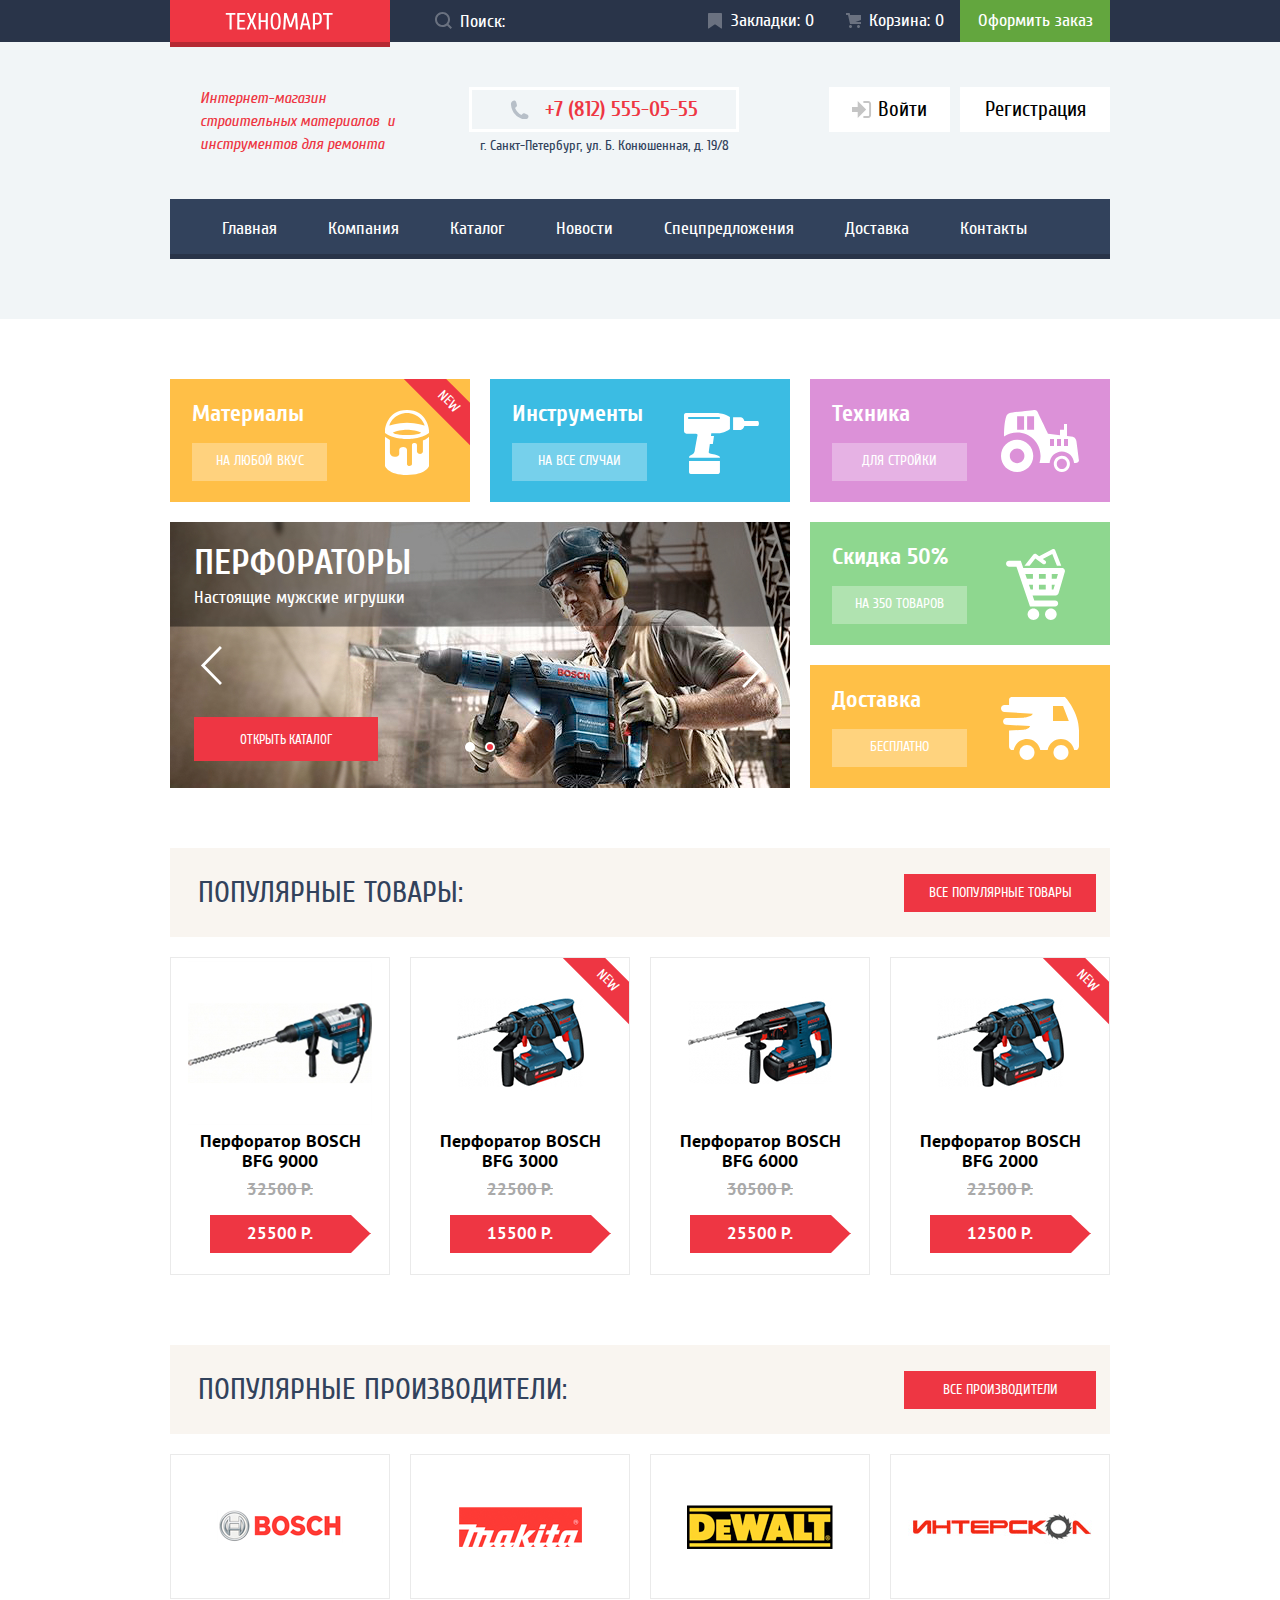
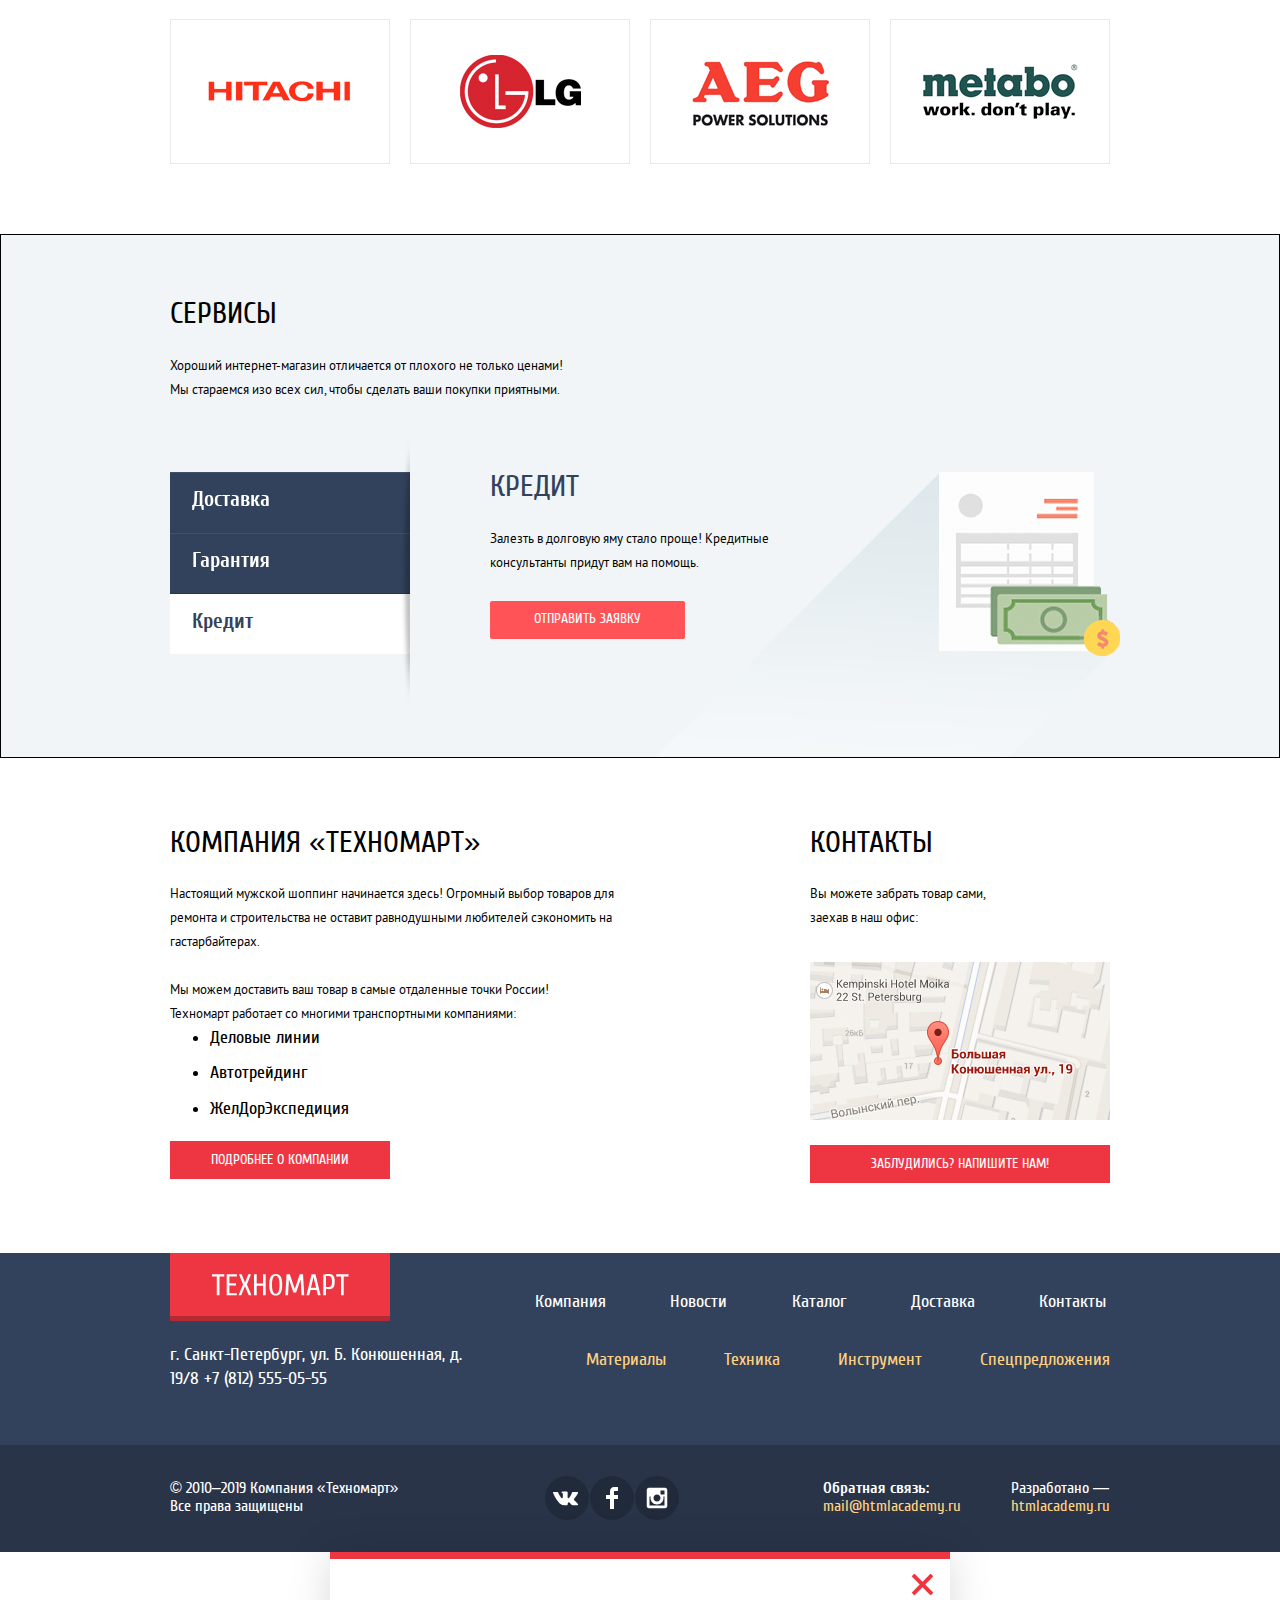
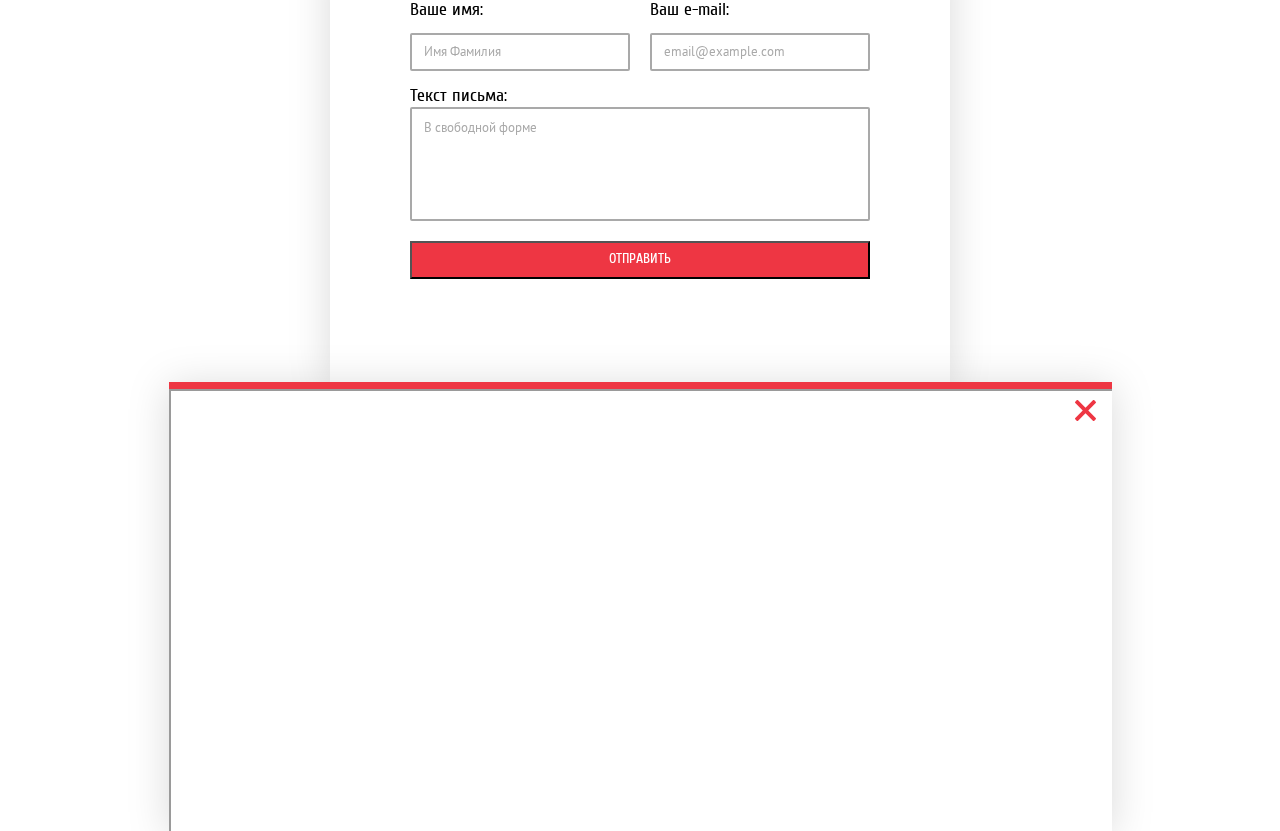
==== index.html @ d4306df8 "Доработка карточки товара" ====
<!DOCTYPE html>
<html class="page" lang="ru">
<head>
  <meta charset="utf-8">
  <title>Техномарт</title>
  <link rel="stylesheet" href="css/normalize.css">
  <link rel="stylesheet" href="css/style.css">
</head>
<body class="page-body">
<header class="header">
  <div class="header__toolbar container">
      <a class="header__logo logo">
        <img src="img/index-logo.svg" width="108" height="18" alt="Логотип интернет-магазина «Техномарт»">
      </a>

      <form class="header__toolbar-form search" action="https://echo.htmlacademy.ru" method="POST">
        <label class="visually-hidden" for="search__input">Строка поиска</label>
        <input class="search__input" type="search" name="search" id="search__input" placeholder="Поиск:">
        <svg class="header__toolbar-icon-search" width="17" height="17" viewBox="0 0 17 17" fill="none" xmlns="http://www.w3.org/2000/svg">
          <g opacity="1">
            <path fill-rule="evenodd" clip-rule="evenodd" d="M13.458 12.044L17 15.586L15.586 17L12.044 13.458C10.782 14.421 9.21 15 7.5 15C3.35786 15 0 11.6421 0 7.5C0 3.35786 3.35786 0 7.5 0C11.6421 0 15 3.35786 15 7.5C15.0001 9.14309 14.4581 10.7403 13.458 12.044ZM7.5 2C4.467 2 2 4.467 2 7.5C2.00331 10.5362 4.4638 12.9967 7.5 13C10.532 13 13 10.532 13 7.5C13 4.467 10.532 2 7.5 2Z" fill="white"/>
          </g>
        </svg>
      </form>

      <ul class="header__toolbar-list">
        <li class="header__toolbar-item">
          <a class="header__toolbar-link header__toolbar-link--bookmarks" href="#!">
            <svg width="14" height="16" class="header__toolbar-icon header__toolbar-icon--bookmarks"><use xlink:href="#icon-bookmark"></use></svg>
            Закладки: 0
          </a>
        </li>
        <li class="header__toolbar-item">
          <a class="header__toolbar-link header__toolbar-link--basket" href="#!">
            <svg width="15" height="15" class="header__toolbar-icon header__toolbar-icon--basket"><use xlink:href="#icon-cart"></use></svg>
            Корзина: 0
          </a>
        </li>
        <li class="header__toolbar-item">
          <a class="header__toolbar-link" href="#!">Оформить заказ</a>
        </li>
      </ul>
  </div>

  <div class="header__info container">
    <p class="header__info-caption">Интернет-магазин  строительных материалов  и инструментов для ремонта</p>

    <address class="header__contacts header-contacts">
      <a class="header__phone" href="tel:+78125550555">
        <svg width="19" height="19" class="header__phone-icon"><use xlink:href="#icon-phone"></use></svg>
        +7 (812) 555-05-55
      </a>
      <p class="header__adress">г. Санкт-Петербург, ул. Б. Конюшенная, д. 19/8</p>
    </address>

    <ul class="header__signin-btns">
      <li class="header__signin-item">
        <a class="header__signin-link" href="#!">
          <svg width="20" height="17" viewBox="0 0 20 17" fill="none" xmlns="http://www.w3.org/2000/svg" class="header__signin-icon header__signin-icon--login">
            <path d="M14.1667 8.5L5.71429 0V6H0V11H5.71429V17L14.1667 8.5Z" fill="#C5C5C5"/>
            <path d="M16.1771 15.01H11.3895V17H16.1771C18.2514 17 19.0381 15.19 19.0619 13.974V3.028C19.0381 1.811 18.2514 0 16.1771 0H11.3895V1.99H16.1771C16.9762 1.99 17.1219 2.671 17.1391 3.047V13.951C17.1229 14.327 16.9762 15.01 16.1771 15.01Z" fill="#C5C5C5"/>
          </svg>

          Войти
        </a>
      </li>
      <li class="header__signin-item">
        <a class="header__signin-link header__signin-link--register" href="#!">Регистрация</a>
      </li>
    </ul>
  </div>

  <nav class="header__nav container">
    <ul class="header__nav-list">
      <li class="header__nav-item">
        <a class="header__nav-link">Главная</a>
      </li>
      <li class="header__nav-item">
        <a class="header__nav-link" href="#!">Компания</a>
      </li>
      <li class="header__nav-item">
        <a class="header__nav-link" href="catalog.html">Каталог</a>
      </li>
      <li class="header__nav-item">
        <a class="header__nav-link" href="#!">Новости</a>
      </li>
      <li class="header__nav-item">
        <a class="header__nav-link" href="#!">Спецпредложения</a>
      </li>
      <li class="header__nav-item">
        <a class="header__nav-link" href="#!">Доставка</a>
      </li>
      <li class="header__nav-item">
        <a class="header__nav-link" href="#!">Контакты</a>
      </li>
    </ul>
  </nav>
</header>

<main>
  <h1 class="visually-hidden">«Техномарт» - строительный интернет-магазин </h1>

  <section class="promo container">
    <h2 class="visually-hidden">Промо-блок магазина</h2>

    <article class="promo__block promo__block--materials">
      <span class="status-new">New</span>
      <h3 class="promo__block-title">Материалы</h3>
      <a class="promo__block-link" href="#!">На любой вкус</a>
      <svg width="44" height="65" class="promo__block-icon"><use xlink:href="#icon-materials"></use></svg>
    </article>
    <article class="promo__block promo__block--tool">
      <h3 class="promo__block-title">Инструменты</h3>
      <a class="promo__block-link" href="#!">На все случаи</a>
      <svg width="75" height="61" class="promo__block-icon"><use xlink:href="#icon-tool"></use></svg>
    </article>
    <article class="promo__block promo__block--technics">
      <h3 class="promo__block-title">Техника</h3>
      <a class="promo__block-link" href="#!">Для стройки</a>
      <svg width="78" height="62" class="promo__block-icon"><use xlink:href="#icon-technics"></use></svg>
    </article>
    <article class="promo__block promo__block--discounts">
      <h3 class="promo__block-title">Скидка 50%</h3>
      <a class="promo__block-link" href="#!">На 350 товаров</a>
      <svg width="59" height="72" class="promo__block-icon"><use xlink:href="#icon-discounts"></use></svg>
    </article>
    <article class="promo__block promo__block--delivery">
      <h3 class="promo__block-title">Доставка</h3>
      <a class="promo__block-link" href="#!">Бесплатно</a>
      <svg width="78" height="63" class="promo__block-icon"><use xlink:href="#icon-delivery"></use></svg>
    </article>

    <section class="promo__slider slider">

      <ul class="slider__list">
        <li class="slider__item">

          <div class="slider__item-wrapper">
            <h2 class="slider__title">Перфораторы</h2>
            <p class="slider__desc">Настоящие мужские игрушки</p>
          </div>

          <img src="img/perforators.jpg" width="620" height="266" alt="Строитель работает перфоратором BOSCH ">

          <a class="slider__btn btn" href="catalog.html">Открыть каталог</a>
        </li>
        <li class="slider__item visually-hidden">

          <div class="slider__item-wrapper">
            <h2 class="slider__title">Дрели</h2>
            <p class="slider__desc">Соседям на радость!</p>
          </div>

          <img src="img/drills.jpg" width="620" height="266" alt="Строитель сверлит дрелью BOSCH">
          <a class="slider__btn btn" href="catalog.html">Открыть каталог</a>
        </li>
      </ul>

      <button class="slider__back" type="button" disabled aria-label="Перейти к предыдущему слайду">
        <svg width="22" height="40" class="slider__back-icon" aria-hidden="true"><use xlink:href="#icon-left"></use></svg>
      </button>
      <button class="slider__next" type="button" aria-label="Перейти к следующему слайду">
        <svg width="22" height="40" class="slider__next-icon" aria-hidden="true"><use xlink:href="#icon-left"></use></svg>
      </button>

      <div class="slider__toggles">
        <button class="slider__toggle" type="button" aria-label="Кнопка перехода на первый-слайд из двух"></button>
        <button class="slider__toggle slider__toggle--active" type="button" aria-label="Кнопка перехода на второй-слайд из двух"></button>
      </div>

    </section>

  </section>

  <section class="board catalog container">
    <header class="board__header">
      <h2 class="board__title">Популярные товары:</h2>
      <a class="board__btn btn" href="#!">Все популярные товары</a>
    </header>

    <ul class="board__list catalog__list-board">
      <li class="catalog__item">
        <article class="card" tabindex="0">
          <ul class="card__list">
            <li class="card__item">
              <button class="card__btn card__btn--buy" type="button">
                <svg width="15" height="15" class="card__btn-cart"><use xlink:href="#icon-cart"></use></svg>
                Купить
              </button>
            </li>
            <li class="card__item">
              <button class="card__btn card__btn--bookmark" type="button">В закладки</button>
            </li>
          </ul>
          <div class="card__img-wrapper">
            <img class="card__img" src="img/product-bosch-bfg-9000.jpg" width="184" height="164" alt="Синий перфоратор BOSCHBFG 9000 с длинным сверлом">
          </div>
          <a class="card__link" href="#!">
            <h3 class="card__title">Перфоратор BOSCH BFG 9000</h3>
          </a>
          <s class="card__discount">32500 р.</s>
          <p class="card__price-btn btn">25500 р.</p>
        </article>
      </li>
      <li class="catalog__item">
        <article class="card" tabindex="0">
          <span class="status-new">New</span>
          <ul class="card__list">
            <li class="card__item">
              <button class="card__btn card__btn--buy" type="button">
                <svg width="15" height="15" class="card__btn-cart"><use xlink:href="#icon-cart"></use></svg>
                Купить
              </button>
            </li>
            <li class="card__item">
              <button class="card__btn card__btn--bookmark" type="button">В закладки</button>
            </li>
          </ul>
          <div class="card__img-wrapper">
            <img class="card__img" src="img/product-bosch-bfg-3000.jpg" width="127" height="112" alt="Синий аккамуляторный перфоратор BOSCHBFG 3000">
          </div>
          <a class="card__link" href="#!">
            <h3 class="card__title">Перфоратор BOSCH BFG 3000</h3>
          </a>
          <s class="card__discount">22500 р.</s>
          <p class="card__price-btn btn">15500 р.</p>
        </article>
      </li>
      <li class="catalog__item">
        <article class="card" tabindex="0">
          <ul class="card__list">
            <li class="card__item">
              <button class="card__btn card__btn--buy" type="button">
                <svg width="15" height="15" class="card__btn-cart"><use xlink:href="#icon-cart"></use></svg>
                Купить
              </button>
            </li>
            <li class="card__item">
              <button class="card__btn card__btn--bookmark" type="button">В закладки</button>
            </li>
          </ul>
          <div class="card__img-wrapper">
            <img class="card__img" src="img/product-bosch-bfg-6000.jpg" width="144" height="128" alt="Синий аккамуляторный перфоратор BOSCHBFG 6000">
          </div>
          <a class="card__link" href="#!">
            <h3 class="card__title">Перфоратор BOSCH BFG 6000</h3>
          </a>
          <s class="card__discount">30500 р.</s>
          <p class="card__price-btn btn">25500 р.</p>
        </article>
      </li>
      <li class="catalog__item">
        <article class="card" tabindex="0">
          <span class="status-new">New</span>
          <ul class="card__list">
            <li class="card__item">
              <button class="card__btn card__btn--buy" type="button">
                <svg width="15" height="15" class="card__btn-cart"><use xlink:href="#icon-cart"></use></svg>
                Купить
              </button>
            </li>
            <li class="card__item">
              <button class="card__btn card__btn--bookmark" type="button">В закладки</button>
            </li>
          </ul>
          <div class="card__img-wrapper">
            <img class="card__img" src="img/product-bosch-bfg-2000.jpg" width="127" height="112" alt="Синий аккамуляторный перфоратор BOSCHBFG 2000">
          </div>
          <a class="card__link" href="#!">
            <h3 class="card__title">Перфоратор BOSCH BFG 2000</h3>
          </a>
          <s class="card__discount">22500 р.</s>
          <p class="card__price-btn btn">12500 р.</p>
        </article>
      </li>
    </ul>
  </section>

  <section class="board container">
    <header class="board__header">
      <h2 class="board__title">Популярные производители:</h2>
      <a class="board__btn btn" href="#!">Все производители</a>
    </header>

    <ul class="board__producer producer">
      <li class="producer__item">
        <a class="producer__link" href="#!" aria-label="Каталог:товары бренда BOSCH">
          <img src="img/bosch.png" width="220" height="145" alt="Логотип BOSCH">
        </a>
      </li>
      <li class="producer__item">
        <a class="producer__link" href="#!" aria-label="Каталог:товары бренда Makita">
          <img src="img/makita.png" width="220" height="145" alt="Логотип Makita">
        </a>
      </li>
      <li class="producer__item">
        <a class="producer__link"href="#!" aria-label="Каталог:товары бренда DeWalt">
          <img src="img/dewalt.png" width="220" height="145" alt="Логотип DeWalt">
        </a>
      </li>
      <li class="producer__item">
        <a class="producer__link"href="#!" aria-label="Каталог:товары бренда Интерскол">
          <img src="img/interskol.png" width="220" height="145" alt="Логотип Интерскол">
        </a>
      </li>
      <li class="producer__item">
        <a class="producer__link" href="#!" aria-label="Каталог:товары бренда HITACHI">
          <img src="img/hitachi.png" width="220" height="145" alt="Логотип HITACHI">
        </a>
      </li>
      <li class="producer__item">
        <a class="producer__link" href="#!" aria-label="Каталог:товары бренда LG">
          <img src="img/lg.png" width="220" height="145" alt="Логотип LG">
        </a>
      </li>
      <li class="producer__item">
        <a class="producer__link"href="#!" aria-label="Каталог:товары бренда AEG Power Solutions">
          <img src="img/aeg.png" width="220" height="145" alt="Логотип AEG Power Solutions">
        </a>
      </li>
      <li class="producer__item">
        <a class="producer__link" href="#!" aria-label="Каталог:товары бренда Metabo">
          <img src="img/metabo.png" width="220" height="145" alt="Логотип Metabo">
        </a>
      </li>
    </ul>
  </section>

  <section class="service">
    <div class="service__container container">
      <h2 class="service__title">Сервисы</h2>

      <p class="service__text">
        Хороший интернет-магазин отличается от плохого не только ценами! Мы стараемся изо всех сил, чтобы сделать ваши покупки приятными.
      </p>

      <div class="service__content">
        <ul class="service__list">
          <li class="service__item">
            <button class="service__btn" type="button">Доставка</button>
          </li>
          <li class="service__item">
            <button class="service__btn" type="button">Гарантия</button>
          </li>
          <li class="service__item">
            <button class="service__btn service__btn--active" type="button">Кредит</button>
          </li>
        </ul>

        <div class="service__slider service__slider--delivery">
          <h3 class="service__title service__slider-title">Доставка</h3>

          <p class="service__text">
            Мы с удовольствием доставим ваш товар прямо
            к вашему подъезду совершенно бесплатно!
            Ведь мы неплохо заработаем,<br>
            поднимая его на ваш этаж!
          </p>
        </div>

        <div class="service__slider service__slider--warranty">
          <h3 class="service__title service__slider-title">Гарантия</h3>

          <p class="service__text">
            Если купленный у нас товар поломается или заискрит,  а также в случае пожара, спровоцированного его возгоранием, вы всегда можете быть уверены в нашей гарантии. Мы обменяем сгоревший товар на новый.  Дом уж восстановите как-нибудь сами.
          </p>
        </div>

        <div class="service__slider service__slider--credit service__slider--active">
          <h3 class="service__title service__slider-title">Кредит</h3>

          <p class="service__text">
            Залезть в долговую яму стало проще!
            Кредитные консультанты придут вам на помощь.
          </p>
          <button class="service__slider-btn" type="button">Отправить заявку</button>
        </div>
      </div>
    </div>
  </section>

  <section class="about">
    <div class="about__container container">
      <div class="about__wrapper">
        <h2 class="about__title">Компания «Тexномарт» <span class="visually-hidden">о нас</span></h2>

        <p class="about__text">
          Настоящий мужской шоппинг начинается здесь! Огромный выбор товаров для ремонта и строительства не оставит равнодушными любителей сэкономить на гастарбайтерах.
        </p>

        <p class="about__text">
          Мы можем доставить ваш товар в самые отдаленные точки России! Техномарт работает со многими транспортными компаниями:
        </p>

        <ul class="about__list">
          <li class="about__item">Деловые линии</li>
          <li class="about__item">Автотрейдинг</li>
          <li class="about__item">ЖелДорЭкспедиция</li>
        </ul>

        <a class="about__btn btn" href="#!">Подробнее о компании</a>
      </div>

      <section class="about__contacts contacts">
        <h3 class="contacts__title">Контакты</h3>

        <p class="contacts__text">
          Вы можете забрать товар сами, заехав в наш офис:
        </p>

        <a class="contacts__link" href="#!">
          <img src="img/contacts.jpg" width="300" height="158" alt="Карта офиса компании - Большая Конюшенная д.19/8">
        </a>

        <a class="contacts__btn btn" href="#!">Заблудились? Напишите нам!</a>
      </section>
    </div>
  </section>
</main>

<footer class="footer">
  <div class="footer__container container">
    <a class="footer__logo logo">
      <img src="img/index-logo.svg" width="138" height="23" alt="Логотип интернет-магазина «Техномарт»">
    </a>

    <address class="footer__contacts">г. Санкт-Петербург, ул. Б. Конюшенная, д. 19/8
      <a class="footer__contacts-phone" href="tel:+78125550555">+7 (812) 555-05-55</a>
    </address>

    <nav class="footer__nav">
      <ul class="footer__nav-list">
        <li class="footer__nav-item">
          <a class="footer__nav-link" href="#!">Компания</a>
        </li>
        <li class="footer__nav-item">
          <a class="footer__nav-link" href="#!">Новости</a>
        </li>
        <li class="footer__nav-item">
          <a class="footer__nav-link" href="catalog.html">Каталог</a>
        </li>
        <li class="footer__nav-item">
          <a class="footer__nav-link" href="#!">Доставка</a>
        </li>
        <li class="footer__nav-item">
          <a class="footer__nav-link" href="#!">Контакты</a>
        </li>
      </ul>

      <ul class="footer__nav-list footer__nav-list--yellow">
        <li class="footer__nav-item">
          <a class="footer__nav-link" href="#!">Материалы</a>
        </li>
        <li class="footer__nav-item">
          <a class="footer__nav-link" href="#!">Техника</a>
        </li>
        <li class="footer__nav-item">
          <a class="footer__nav-link" href="#!">Инструмент</a>
        </li>
        <li class="footer__nav-item">
          <a class="footer__nav-link"href="#!">Спецпредложения</a>
        </li>
      </ul>
    </nav>
  </div>

  <div class="footer__meta">
    <div class="footer__meta-container container">
      <section class="footer__meta-copyright copyright">
        <h2 class="visually-hidden">Авторское право</h2>

        <p class="copyright__text">
          © 2010–2019 Компания «Техномарт»
          Все права защищены
        </p>
      </section>

      <section class="footer__meta-social social">
        <h2 class="visually-hidden">Социальные сети</h2>

        <ul class="social__list">
          <li class="social__item">
            <a class="social__btn" href="#!" aria-label="Вконтакте">
              <svg width="28" height="15" class="social__icon"><use xlink:href="#icon-vk"></use></svg>
            </a>
          </li>
          <li class="social__item">
            <a class="social__btn" href="#!" aria-label="Facebook">
              <svg width="12" height="22" class="social__icon"><use xlink:href="#icon-fb"></use></svg>
            </a>
          </li>
          <li class="social__item">
            <a class="social__btn" href="#!" aria-label="Instagram">
              <svg width="21" height="21" class="social__icon"><use xlink:href="#icon-insta"></use></svg>
            </a>
          </li>
        </ul>
      </section>

      <section class="footer__meta-feedback">
        <h2 class="footer__meta-title">Обратная связь:</h2>

        <a class="footer__meta-link" href="mailto:mail@htmlacademy.ru">mail@htmlacademy.ru</a>
      </section>

      <div class="footer__meta-development">
        <p class="footer__meta-title">Разработано —</p>
        <a class="footer__meta-link" href="https://htmlacademy.ru/intensive/htmlcss" target="_blank">htmlacademy.ru</a>
      </div>
    </div>
  </div>

</footer>

<section class="modal modal-feedback">
  <h2 class="visually-hidden">Напишите нам</h2>

  <form class="modal-feedback__form" action="https://echo.htmlacademy.ru" method="post">
    <label class="modal-feedback__label">
      Ваше имя:
      <input class="modal-feedback__input modal-feedback__input--name" type="text" name="name" placeholder="Имя Фамилия">
    </label>
    <label class="modal-feedback__label">
      Ваш e-mail:
      <input class="modal-feedback__input modal-feedback__input--email" type="email" name="email" placeholder="email@example.com">
    </label>
    <label class="modal-feedback__label">
      Текст письма:
      <textarea class="modal-feedback__textarea" placeholder="В свободной форме" name="textarea"></textarea>
    </label>
    <div class="modal-feedback__wrapper">
      <button class="modal-feedback__btn btn" type="submit">отправить</button>
    </div>
  </form>

  <button class="modal-feedback__btn-exit btn-exit" type="button" aria-label="Закрыть форму">
    <svg width="21" height="21"><use xlink:href="#icon-close"></use></svg>
  </button>
</section>

<section class="modal modal-map">
  <h2 class="visually-hidden">Как до нас добраться</h2>
  <iframe src="https://www.google.com/maps/embed?pb=!1m18!1m12!1m3!1d1998.6037872533216!2d30.32085871600612!3d59.93871648187625!2m3!1f0!2f0!3f0!3m2!1i1024!2i768!4f13.1!3m3!1m2!1s0x4696310fca145cc1%3A0x42b32648d8238007!2z0JHQvtC70YzRiNCw0Y8g0JrQvtC90Y7RiNC10L3QvdCw0Y8g0YPQuy4sIDE5LzgsINCh0LDQvdC60YIt0J_QtdGC0LXRgNCx0YPRgNCzLCDQoNC-0YHRgdC40Y8sIDE5MTE4Ng!5e0!3m2!1sru!2sby!4v1604409407441!5m2!1sru!2sby" width="943" height="449" allowfullscreen title="Офис компании по адресу ул. Большая Конюшенная 19/8, Санкт-Петербург"></iframe>
  <button class="modal-map__btn-exit btn-exit" type="button" aria-label="Закрыть форму">
    <svg width="21" height="21"><use xlink:href="#icon-close"></use></svg>
  </button>
</section>

<svg style="display: none">
<symbol id="checkbox-off" width="23" height="23" viewBox="0 0 23 23" fill="none" xmlns="http://www.w3.org/2000/svg">
<path fill-rule="evenodd" clip-rule="evenodd" d="M3 0H20C21.65 0 23 1.35 23 3V20C23 21.65 21.65 23 20 23H3C1.35 23 0 21.65 0 20V3C0 1.35 1.35 0 3 0ZM21 3C21 2.458 20.542 2 20 2H3C2.458 2 2 2.458 2 3V20C2 20.542 2.458 21 3 21H20C20.542 21 21 20.542 21 20V3Z" fill="#C5C5C5"/>
</symbol>

<symbol id="checkbox-onn" width="27" height="23" viewBox="0 0 27 23" fill="none" xmlns="http://www.w3.org/2000/svg">
<path d="M7.28505 7.48598L4.45605 10.315L12.2391 18.098L26.1711 4.16598L23.3431 1.33698L12.2391 12.439L7.28505 7.48598Z" fill="#C5C5C5"/>
<path d="M21 20C21 20.542 20.542 21 20 21H3C2.458 21 2 20.542 2 20V3C2 2.458 2.458 2 3 2H19.908L21.493 0.415C21.041 0.146542 20.5257 0.00329969 20 0H3C1.35 0 0 1.35 0 3V20C0 21.65 1.35 23 3 23H20C21.65 23 23 21.65 23 20V10.171L21 12.171V20Z" fill="#C5C5C5"/>
</symbol>

<symbol id="filter-button" width="20" height="22" viewBox="0 0 20 22" fill="none" xmlns="http://www.w3.org/2000/svg">
<path opacity="0.3" d="M10 20C4.477 20 0 15.522 0 10V12C0 17.522 4.477 22 10 22C15.522 22 20 17.522 20 12V10C20 15.522 15.522 20 10 20Z" fill="#ABABAB"/>
<path d="M10 20C15.5228 20 20 15.5228 20 10C20 4.47715 15.5228 0 10 0C4.47715 0 0 4.47715 0 10C0 15.5228 4.47715 20 10 20Z" fill="white"/>
<path d="M10 12C11.1046 12 12 11.1046 12 10C12 8.89543 11.1046 8 10 8C8.89543 8 8 8.89543 8 10C8 11.1046 8.89543 12 10 12Z" fill="#ABABAB"/>
</symbol>

<symbol id="icon-bookmark" width="14" height="16" viewBox="0 0 14 16" fill="none" xmlns="http://www.w3.org/2000/svg">
<path d="M14 15C14 15.55 13.632 15.741 13.182 15.426L7.819 11.661C7.369 11.346 6.632 11.346 6.182 11.661L0.818 15.426C0.368 15.741 0 15.55 0 15V1C0 0.45 0.45 0 1 0H13C13.55 0 14 0.45 14 1V15Z" fill="white"/>
</symbol>

<symbol id="icon-cart" width="15" height="15" viewBox="0 0 15 15" fill="none" xmlns="http://www.w3.org/2000/svg">
<path d="M4.5 15C5.32843 15 6 14.3284 6 13.5C6 12.6716 5.32843 12 4.5 12C3.67157 12 3 12.6716 3 13.5C3 14.3284 3.67157 15 4.5 15Z" fill="white"/>
<path d="M12.5 15C13.3284 15 14 14.3284 14 13.5C14 12.6716 13.3284 12 12.5 12C11.6716 12 11 12.6716 11 13.5C11 14.3284 11.6716 15 12.5 15Z" fill="white"/>
<path d="M15 2H4.07L3.648 0H0V2H2.031L4.016 11H15V9H9.441L15 6.951V2Z" fill="white"/>
</symbol>

<symbol id="icon-close" width="21" height="21" viewBox="0 0 21 21" fill="none" xmlns="http://www.w3.org/2000/svg">
<path d="M13.2729 10.5001L20.6949 3.07806C21.0839 2.68906 21.0839 2.05306 20.6949 1.66406L19.3359 0.305056C18.9469 -0.0839443 18.3109 -0.0839443 17.9219 0.305056L10.4999 7.72706L3.07793 0.305056C2.68893 -0.0839443 2.05293 -0.0839443 1.66393 0.305056L0.304934 1.66406C-0.0840664 2.05306 -0.0840664 2.68906 0.304934 3.07806L7.72693 10.5001L0.305934 17.9221C-0.0830664 18.3111 -0.0830664 18.9471 0.305934 19.3361L1.66493 20.6951C2.05393 21.0841 2.68993 21.0841 3.07893 20.6951L10.5009 13.2731L17.9229 20.6951C18.3119 21.0841 18.9479 21.0841 19.3369 20.6951L20.6959 19.3361C21.0849 18.9471 21.0849 18.3111 20.6959 17.9221L13.2729 10.5001Z" fill="#EE3643"/>
</symbol>

<symbol id="icon-delivery" width="78" height="63" viewBox="0 0 78 63" fill="none" xmlns="http://www.w3.org/2000/svg">
<path d="M25.983 63C30.1251 63 33.483 59.6421 33.483 55.5C33.483 51.3579 30.1251 48 25.983 48C21.8408 48 18.483 51.3579 18.483 55.5C18.483 59.6421 21.8408 63 25.983 63Z" fill="white"/>
<path d="M59.982 63C64.1241 63 67.482 59.6421 67.482 55.5C67.482 51.3579 64.1241 48 59.982 48C55.8399 48 52.482 51.3579 52.482 55.5C52.482 59.6421 55.8399 63 59.982 63Z" fill="white"/>
<path fill-rule="evenodd" clip-rule="evenodd" d="M11.062 0H64C64 0 78 14.812 78 33.688V48.938C78 48.938 77.812 53 74.875 53.001H73.166C71.992 46.74 66.507 42.001 59.906 42.001C53.306 42.001 47.82 46.74 46.646 53.001H39.242C38.068 46.74 32.583 42.001 25.983 42.001C19.383 42.001 13.897 46.74 12.724 53.001H10.625C10.625 53.001 8.061 52.377 8.061 49.189V33.574L22.812 32.814C22.812 32.814 28.295 32.211 29.102 29.058L5.446 27.804C3.58204 27.804 2.071 26.293 2.071 24.429C2.071 22.565 3.58204 21.054 5.446 21.054H14.502L22.812 20.626C22.812 20.626 30.989 20.018 31.75 16.821L31.554 16.778L3.469 14.938C1.55312 14.938 0 13.3849 0 11.469C0 9.55312 1.55312 8 3.469 8H8.062V3.125C8.062 3.125 7.874 0 11.062 0ZM52 8.938V23.938H67.812L62.062 8.938H52Z" fill="white"/>
</symbol>

<symbol id="icon-discounts" width="59" height="72" viewBox="0 0 59 72" fill="none" xmlns="http://www.w3.org/2000/svg">
<path fill-rule="evenodd" clip-rule="evenodd" d="M58.34 21.2499C57.7735 20.5075 56.8861 20.0709 55.944 20.0713H17.274L14.799 12.7875H3.05798C1.40113 12.7875 0.0579834 14.1122 0.0579834 15.7464C0.0579834 17.3805 1.40113 18.7053 3.05798 18.7053H10.482L23.982 58.4384H49.141C50.7978 58.4384 52.141 57.1137 52.141 55.4795C52.141 53.8454 50.7978 52.5206 49.141 52.5206H28.299L26.573 47.4422H49.693C51.031 47.4421 52.2074 46.5683 52.577 45.2999L58.827 23.8479C59.0866 22.9545 58.9063 21.9927 58.34 21.2499ZM50.559 30.7983H45.749V25.9891H51.96L50.559 30.7983ZM32.942 25.9891V30.7973H39.749V25.9891H32.942ZM39.749 36.7161V41.5244H32.942V36.7161H39.749ZM26.942 30.7973V25.9891H19.285L20.919 30.7973H26.942ZM22.929 36.7161H26.942V41.5244H24.563L22.929 36.7161ZM45.749 36.7161V41.5244H47.434L48.835 36.7161H45.749Z" fill="white"/>
<path d="M27.406 71.8768C30.5988 71.8768 33.187 69.324 33.187 66.175C33.187 63.0259 30.5988 60.4731 27.406 60.4731C24.2132 60.4731 21.625 63.0259 21.625 66.175C21.625 69.324 24.2132 71.8768 27.406 71.8768Z" fill="white"/>
<path d="M44.844 71.8768C48.0367 71.8768 50.625 69.324 50.625 66.175C50.625 63.0259 48.0367 60.4731 44.844 60.4731C41.6512 60.4731 39.063 63.0259 39.063 66.175C39.063 69.324 41.6512 71.8768 44.844 71.8768Z" fill="white"/>
<path d="M29.335 10.5525L36.882 15.9692C37.3178 16.2831 37.8644 16.4085 38.396 16.3166C38.9276 16.2247 39.3984 15.9234 39.7 15.482C40.346 14.5588 40.13 13.2806 39.22 12.6267L36.847 10.9243L46.283 5.90403L50.911 17.7535H55.258L49.214 2.2774C49.007 1.74151 48.5792 1.31742 48.037 1.11061C47.4997 0.908151 46.8995 0.947423 46.394 1.21811L33.146 8.26721L30.124 6.09833C29.2551 5.47313 28.0396 5.64365 27.382 6.48299L18.901 17.1331C18.7308 17.315 18.5937 17.5245 18.496 17.7525H23.602L29.335 10.5525Z" fill="white"/>
</symbol>

<symbol id="icon-fb" width="12" height="22" viewBox="0 0 12 22" fill="none" xmlns="http://www.w3.org/2000/svg">
<path d="M12 4V0H8C5.79086 0 4 1.79086 4 4V8H0V12H4V22H8V12H12V8H8V4H12Z" fill="white"/>
</symbol>

<symbol id="icon-home" width="14" height="12" viewBox="0 0 14 12" fill="none" xmlns="http://www.w3.org/2000/svg">
<path d="M2 7.99999V12H6V7.99999H8V12H12V7.99999L7 3.51599L2 7.99999Z" fill="#C1C6CE"/>
<path d="M13.831 6.365L12 4.751V0H9.99998V2.987L7.33198 0.635C7.31198 0.618 7.28898 0.612 7.26798 0.598C7.24294 0.579705 7.21614 0.56396 7.18798 0.551C7.15708 0.540195 7.12529 0.532163 7.09298 0.527C7.06198 0.521 7.03198 0.515 6.99998 0.515C6.96898 0.515 6.93898 0.521 6.90798 0.527C6.87551 0.531919 6.84366 0.5403 6.81298 0.552C6.78498 0.563 6.75998 0.581 6.73298 0.598C6.71198 0.612 6.68798 0.618 6.66898 0.635L0.170976 6.365C0.0162401 6.50291 -0.0375953 6.72187 0.0355474 6.9158C0.10869 7.10974 0.293707 7.23862 0.500976 7.24C0.622907 7.24035 0.740711 7.19586 0.831976 7.115L6.99998 1.677L13.169 7.115C13.3778 7.27913 13.6784 7.25178 13.8542 7.05265C14.0299 6.85352 14.0198 6.55183 13.831 6.365Z" fill="#C1C6CE"/>
</symbol>

<symbol id="icon-insta" width="21" height="21" viewBox="0 0 21 21" fill="none" xmlns="http://www.w3.org/2000/svg">
<path fill-rule="evenodd" clip-rule="evenodd" d="M3 0H18C19.65 0 21 1.35 21 3V18C21 19.65 19.65 21 18 21H3C1.35 21 0 19.65 0 18V3C0 1.35 1.35 0 3 0ZM14 10.5C14 8.57 12.43 7 10.5 7C8.57 7 7 8.57 7 10.5C7 12.43 8.57 14 10.5 14C12.43 14 14 12.43 14 10.5ZM3 18V9H4.181C4.0626 9.49127 4.00186 9.99467 4 10.5C4 14.0899 6.91015 17 10.5 17C14.0899 17 17 14.0899 17 10.5C16.9986 9.99464 16.9379 9.49118 16.819 9H18V18H3ZM14 7H18V3H14V7Z" fill="white"/>
</symbol>

<symbol id="icon-left" width="22" height="40" viewBox="0 0 22 40" fill="none" xmlns="http://www.w3.org/2000/svg">
<path d="M19.9243 0.941406L21.9225 2.98921L4.90696 20.436L21.978 37.9375L19.9789 39.9853L0.910609 20.436L19.9243 0.941406Z" fill="white"/>
</symbol>

<symbol id="icon-mark" width="66" height="66" viewBox="0 0 66 66" fill="none" xmlns="http://www.w3.org/2000/svg">
<path d="M33 66C51.2254 66 66 51.2254 66 33C66 14.7746 51.2254 0 33 0C14.7746 0 0 14.7746 0 33C0 51.2254 14.7746 66 33 66Z" fill="#63A63E"/>
<path d="M49.641 21.066C49.2498 20.6773 48.6181 20.6773 48.227 21.066L29.788 39.504C29.3968 39.8928 28.7651 39.8928 28.374 39.504L20.234 31.365C19.8428 30.9763 19.2111 30.9763 18.82 31.365L15.285 34.9C14.8962 35.2912 14.8962 35.9228 15.285 36.314L28.374 49.404C28.7651 49.7928 29.3968 49.7928 29.788 49.404L33.324 45.868L34.738 44.454L53.176 26.016C53.5647 25.6248 53.5647 24.9932 53.176 24.602L49.641 21.066Z" fill="white"/>
</symbol>

<symbol  id="icon-materials" width="44" height="65" viewBox="0 0 44 65" fill="none" xmlns="http://www.w3.org/2000/svg">
<path d="M37.91 30.438V41.307C37.91 41.307 38.015 44.042 35.085 44.042C32.016 44.042 31.96 41.307 31.96 41.307V34.891C31.96 34.651 31.624 32.982 29.641 32.982C27.016 32.982 26.971 34.859 26.971 34.859V54.08C26.971 54.08 27 55.943 24.507 55.943C22 55.943 22 53.96 22 53.96V40.016C22 40.016 22 37.071 18.195 37.071C14.141 37.071 14.228 40.196 14.228 40.196V43.924C14.228 43.924 14.107 46.869 9.54 46.869C4.973 46.869 4.912 42.36 4.912 42.36V29.938C3.168 28.976 0 26.671 0 26.671V56.003C0 56.003 2.988 65 22 65C41.012 65 44 56.305 44 56.305V26.671C41.062 29.5 37.91 30.438 37.91 30.438Z" fill="white"/>
<path fill-rule="evenodd" clip-rule="evenodd" d="M22 0C1.688 0 0 19.875 0 19.875V22.937C8.438 29.188 22 29 22 29C22 29 35.562 29.188 44 22.938V19.876C44 19.875 42.312 0 22 0ZM22 25C10.25 25 7.688 22.625 7.688 22.625C13.938 19.75 22 19.875 22 19.875C22 19.875 30.062 19.75 36.312 22.625C36.312 22.625 33.75 25 22 25ZM4.312 15.563C4.312 15.563 12.438 12.625 22 12.625C31.562 12.625 39.688 15.562 39.688 15.562C35.125 2.624 22 3.062 22 3.062C22 3.062 8.875 2.625 4.312 15.563Z" fill="white"/>
</symbol>

<symbol id="icon-right-small" width="8" height="14" viewBox="0 0 8 14" fill="none" xmlns="http://www.w3.org/2000/svg">
<path d="M7.23697 6.64203L1.72897 1.13303C1.53126 0.935312 1.21069 0.935312 1.01297 1.13303C0.815256 1.33075 0.815256 1.65131 1.01297 1.84903L6.16297 7.00003L1.01197 12.15C0.826456 12.3498 0.832076 12.6604 1.0247 12.8533C1.21732 13.0462 1.52798 13.0523 1.72797 12.867L7.23697 7.35803C7.33249 7.26338 7.38622 7.13449 7.38622 7.00003C7.38622 6.86557 7.33249 6.73668 7.23697 6.64203Z" fill="#C1C6CE"/>
</symbol>

<symbol id="icon-technics" width="78" height="62" viewBox="0 0 78 62" fill="none" xmlns="http://www.w3.org/2000/svg">
<path fill-rule="evenodd" clip-rule="evenodd" d="M0 45.875C0 36.968 7.22 29.749 16.125 29.749C25.031 29.749 32.251 36.968 32.25 45.875C32.25 54.78 25.03 62 16.125 62C7.22 62 0 54.78 0 45.875ZM10.9579 51.0421C12.3283 52.4125 14.187 53.1823 16.125 53.182C18.063 53.1823 19.9217 52.4125 21.2921 51.0421C22.6625 49.6718 23.4323 47.813 23.432 45.875C23.432 41.8395 20.1605 38.568 16.125 38.568C12.0895 38.568 8.818 41.8395 8.818 45.875C8.81773 47.813 9.58749 49.6718 10.9579 51.0421ZM60.854 45.874C56.4015 45.874 52.792 49.4835 52.792 53.936C52.792 56.8163 54.3286 59.4778 56.823 60.9179C59.3174 62.3581 62.3906 62.3581 64.885 60.9179C67.3794 59.4778 68.916 56.8163 68.916 53.936C68.9165 51.7977 68.0673 49.7468 66.5553 48.2347C65.0433 46.7227 62.9923 45.8735 60.854 45.874ZM55.792 53.936C55.7914 56.7322 58.0578 58.9995 60.854 59C63.6502 59.0006 65.9174 56.7342 65.918 53.938C65.9186 51.1418 63.6522 48.8746 60.856 48.874C58.0598 48.8735 55.7926 51.1398 55.792 53.936Z" fill="white"/>
<path fill-rule="evenodd" clip-rule="evenodd" d="M75.437 31.313C75.875 34.625 77.898 49.727 77.898 49.727C77.898 49.727 78.641 52.875 75 52.875H73.045C72.656 46.473 67.355 41.396 60.854 41.396C54.353 41.396 49.053 46.473 48.663 52.875H38.499C39.19 50.664 39.563 48.313 39.563 45.875C39.563 32.929 29.069 22.436 16.125 22.436C11.4651 22.4285 6.90969 23.8168 3.046 26.422C3.001 23.463 3.004 12.537 5.312 6.167C5.312 6.167 6.375 3.625 8.75 3C11.125 2.375 33.5 0 33.5 0C33.5 0 35.814 0.062 36.626 1.875C37.438 3.688 47.188 23.75 47.188 23.75L59 25.128V19.833H63V14H66V25.946L71.812 26.625C71.812 26.625 74.89 27.172 75.437 31.313ZM16.125 19.833H23.083V6.167H16.125V19.833ZM33.083 19.833H26.125V6.167H33.083V19.833ZM49 36H53.016V29H49V36ZM60.016 36H56V29H60.016V36ZM63 36H67.016V29H63V36Z" fill="white"/>
</symbol>

<symbol id="icon-tool" width="75" height="61" viewBox="0 0 75 61" fill="none" xmlns="http://www.w3.org/2000/svg">
<path fill-rule="evenodd" clip-rule="evenodd" d="M2.103 0C0.167 0 0 2.041 0 2.041V17.853C0 20.789 2.903 20.855 2.903 20.855H11.91C13.845 20.855 13.511 22.189 13.511 22.189C13.511 22.189 11.042 35.199 10.776 37.4C10.509 39.603 8.908 41.004 8.908 41.004C8.908 41.004 6.773 42.205 5.906 42.672C5.039 43.139 5.039 44.873 5.039 44.873H35.928V44.139C35.928 42.672 29.456 41.004 26.855 40.737C24.253 40.471 24.787 38.735 24.787 38.735L25.854 30.93H28.856L29.99 23.057H26.988L27.319 20.32L35.928 20.189C41.733 19.588 45.936 16.119 45.936 16.119V4.109C41.333 0.84 33.993 0 33.993 0H2.103ZM60.387 8.016H73.875C74.45 8.016 74.917 9.128 74.917 10.5C74.917 11.872 74.45 12.984 73.875 12.984H60.387C59.766 15.271 58.315 16.875 56.625 16.875H49.083V4.125H56.625C58.316 4.125 59.766 5.729 60.387 8.016ZM6.907 61C5.039 61 5.039 58.949 5.039 58.949V47.942H35.928V59.016C35.928 60.816 33.927 61 33.927 61H6.907ZM36 4.969V4.938C36 4.388 35.55 3.938 35 3.938H5.031C4.481 3.938 4.031 4.388 4.031 4.938V4.969C4.031 5.519 4.481 5.969 5.031 5.969H35C35.55 5.969 36 5.519 36 4.969Z" fill="white"/>
</symbol>

<symbol id="icon-user" width="20" height="18" viewBox="0 0 20 18" fill="none" xmlns="http://www.w3.org/2000/svg">
<path d="M17.881 14.166C15.737 13.431 13.625 12.5 12.674 11.776C12.017 11.275 11.904 10.158 12.157 9.361C13.275 8.458 14.021 6.884 14.021 5.083C14.021 2.276 12.221 0 10 0C7.77902 0 5.97901 2.276 5.97901 5.083C5.97901 6.884 6.72501 8.457 7.84201 9.36C8.09501 10.158 7.98302 11.275 7.32502 11.776C6.37502 12.5 4.26201 13.43 2.11801 14.166C-0.0259852 14.902 1.48343e-05 18 1.48343e-05 18H20C20 18 20.025 14.901 17.881 14.166Z" fill="#C5C5C5"/>
</symbol>

<symbol id="icon-vk" width="26" height="15" viewBox="0 0 26 15" fill="none" xmlns="http://www.w3.org/2000/svg">
<path d="M15.5403 11.7281C16.4609 11.4384 17.6396 13.6406 18.8943 14.4834C19.8361 15.1219 20.5573 14.9841 20.5573 14.9841L23.9017 14.9372C23.9017 14.9372 25.6495 14.8322 24.8233 13.4803C24.7549 13.3678 24.3389 12.4781 22.334 10.6472C20.2376 8.73186 20.5217 9.04218 23.0456 5.73093C24.5835 3.71249 25.1988 2.47968 25.0062 1.95468C24.8213 1.44936 23.6918 1.58061 23.6918 1.58061L19.9237 1.60593C19.5568 1.60686 19.2458 1.71749 19.1042 2.08874C19.1013 2.09249 18.5062 3.65061 17.7127 4.9753C16.0362 7.77749 15.367 7.92655 15.0896 7.75124C14.4531 7.3453 14.6139 6.1228 14.6139 5.25374C14.6139 2.5378 15.0299 1.4053 13.7993 1.1128C13.3881 1.0153 13.0876 0.951552 12.039 0.942177C10.6985 0.922489 9.5603 0.942177 8.91511 1.25061C8.4866 1.45968 8.15822 1.91811 8.35756 1.94436C8.60793 1.97718 9.16934 2.09436 9.46978 2.49374C9.85593 3.01124 9.84437 4.17093 9.84437 4.17093C9.84437 4.17093 10.0649 7.36874 9.32437 7.7653C8.81593 8.03718 8.12067 7.48218 6.62519 4.9378C5.86156 3.63655 5.28474 2.19843 5.28474 2.19843C5.28474 2.19843 5.17304 1.93124 4.97082 1.78499C4.73008 1.61155 4.39304 1.55624 4.39304 1.55624L0.816594 1.57874C0.816594 1.57874 0.279261 1.59374 0.0818532 1.82436C-0.0934061 2.02874 0.0674088 2.45061 0.0674088 2.45061C0.0674088 2.45061 2.86867 8.90155 6.04067 12.1509C8.94882 15.1341 12.2537 14.9362 12.2537 14.9362H13.7511C13.7511 14.9362 14.2027 14.8856 14.4339 14.6437C14.6496 14.4187 14.6399 13.9959 14.6399 13.9959C14.6399 13.9959 14.6101 12.0187 15.5403 11.7281Z" fill="white"/>
</symbol>

<symbol id="radio-off" width="25" height="26" viewBox="0 0 25 26" fill="none" xmlns="http://www.w3.org/2000/svg">
<path fill-rule="evenodd" clip-rule="evenodd" d="M0 13.3542C0 6.45125 5.597 0.854248 12.5 0.854248C19.403 0.854248 25 6.45125 25 13.3542C25 20.2572 19.403 25.8542 12.5 25.8542C5.597 25.8542 0 20.2572 0 13.3542ZM21 13.3542C21 8.66725 17.187 4.85425 12.5 4.85425C7.813 4.85425 4 8.66725 4 13.3542C4 18.0412 7.813 21.8542 12.5 21.8542C17.187 21.8542 21 18.0412 21 13.3542Z" fill="#C5C5C5"/>
</symbol>

<symbol id="radio-on" width="25" height="26" viewBox="0 0 25 26" fill="none" xmlns="http://www.w3.org/2000/svg">
<path fill-rule="evenodd" clip-rule="evenodd" d="M0 13.3542C0 6.45125 5.597 0.854248 12.5 0.854248C19.403 0.854248 25 6.45125 25 13.3542C25 20.2572 19.403 25.8542 12.5 25.8542C5.597 25.8542 0 20.2572 0 13.3542ZM21 13.3542C21 8.66725 17.187 4.85425 12.5 4.85425C7.813 4.85425 4 8.66725 4 13.3542C4 18.0412 7.813 21.8542 12.5 21.8542C17.187 21.8542 21 18.0412 21 13.3542Z" fill="#C5C5C5"/>
<path d="M12.5 17.8542C14.9853 17.8542 17 15.8395 17 13.3542C17 10.869 14.9853 8.85425 12.5 8.85425C10.0147 8.85425 8 10.869 8 13.3542C8 15.8395 10.0147 17.8542 12.5 17.8542Z" fill="#C5C5C5"/>
</symbol>

<symbol id="icon-phone" width="19" height="20" viewBox="0 0 19 20" fill="none" xmlns="http://www.w3.org/2000/svg">
<path d="M15.572 19.485H14.631C10.502 18.997 7.47403 17.077 5.27203 14.621C3.06203 12.16 1.31803 8.99202 0.978027 4.72802V3.58402C1.05603 2.81002 1.43703 2.28002 1.87603 1.82702C2.42503 1.26602 3.25003 0.54402 4.00203 0.51902C4.55603 0.50102 5.50203 0.89902 5.88103 1.41802C6.21003 1.86402 6.38503 2.75702 6.53703 3.42102C6.69103 4.09202 7.04203 5.06402 6.94503 5.71002C6.79703 6.71702 5.45803 7.14402 5.06603 7.87602C6.37303 11.011 8.50903 13.315 11.359 14.907C12.074 14.515 12.705 13.335 13.691 13.312C14.05 13.303 14.509 13.49 14.875 13.598C15.277 13.719 15.625 13.873 15.979 14.006C16.575 14.23 17.627 14.527 17.983 15.027C18.348 15.54 18.553 16.383 18.473 16.906C18.309 17.947 16.594 19.103 15.572 19.485Z" fill="#B7BFC8"/>
</symbol>

</svg>

</body>
</html>
---- css/style.css ----
/* Fonts */

/* cuprum-regular */
@font-face {
  font-family: "Cuprum";
  font-style: normal;
  font-weight: 400;
  src: local("Cuprum"), local("Cuprum Regular"), local("Cuprum-Regular"),
      url("../fonts/cuprum.woff2") format("woff2"), /* Super Modern Browsers */
      url("../fonts/cuprum.woff") format("woff"); /* Modern Browsers */
  font-display: swap;
}

/* cuprum-italic  */
@font-face {
  font-family: "Cuprum";
  font-style: italic;
  font-weight: 400;
  src: local("Cuprum Italic"), local("Cuprum-Italic"),
      url("../fonts/cuprumitalic.woff2") format("woff2"), /* Super Modern Browsers */
      url("../fonts/cuprumitalic.woff") format("woff"); /* Modern Browsers */
  font-display: swap;
}

/* cuprum-700  */
@font-face {
  font-family: "Cuprum";
  font-style: normal;
  font-weight: 700;
  src: local("Cuprum Bold"), local("Cuprum-Bold"),
      url("../fonts/cuprumbold.woff2") format("woff2"), /* Super Modern Browsers */
      url("../fonts/cuprumbold.woff") format("woff"); /* Modern Browsers */
  font-display: swap;
}

/* cuprum-700-italic */
@font-face {
  font-family: "Cuprum";
  font-style: italic;
  font-weight: 700;
  src: local("Cuprum Bold Italic"), local("Cuprum-Bold-Italic"),
      url("../fonts/cuprumbolditalic.woff2") format("woff2"), /* Super Modern Browsers */
      url("../fonts/cuprumbolditalic.woff") format("woff"); /* Modern Browsers */
  font-display: swap;
}

/* pt-sans-regular */
@font-face {
  font-family: "PT Sans";
  font-style: normal;
  font-weight: 400;
  src: local("PT Sans"), local("PTSans-Regular"),
      url("../fonts/ptsans.woff2") format("woff2"), /* Super Modern Browsers */
      url("../fonts/ptsans.woff") format("woff"); /* Modern Browsers */
  font-display: swap;
}

/* pt-sans-700 */
@font-face {
  font-family: "PT Sans";
  font-style: normal;
  font-weight: 700;
  src: local("PT Sans Bold"), local("PTSans-Bold"),
      url("../fonts/ptsansbold.woff2") format("woff2"), /* Super Modern Browsers */
      url("../fonts/ptsansbold.woff") format("woff"); /* Modern Browsers */
  font-display: swap;
}

/* Variables */

:root {
  --basic-black: #000000;
  --basic-white: #FFFFFF;
  --basic-dark: #293449;
  --basic-dark-blue: #32425C;
  --basic-red: #EE3643;
  --basic-green: #63A63E;
  --basic-grey: #3D546F;
  --basic-greylight: #C5C5C5;
  --basic-greylighten: #E5E5E5;
  --basic-blue: #3BBCE3;
  --basic-orange: #FFBF47;
  --basic-orangelight: #FFC047;
  --special-lilac: #DC91D8;
  --special-beige: #F7F3EC;
  --special-greenlight: #8ED78F;
  --special-grey:#F4F4F4;
  --special-red:#ff5357;
  --red-dark: #CA2C37;
  --red-darken: #BA2732;
  --beige-light: #F9F5F0;
  --grey-light: #EAEAEA;
  --grey-darken: #A9A9A9;
  --grey-lighten: #F1F5F7;
  --green-dark: #518534;
  --green-darken: #367315;
  --green-light: #5FBB2D;
  --blue-dark: #405069;
  --blue-darken: #212a3a;
  --blue-lighten: #F2F6F8;
  --special-yellowlight: #FFD180;
  --dark-blue-active: #1D2739;
  --black-active: #161D29;

  --opacity-active: 0.5;
  --opacity-30: 0.3;
  --white-opacity-30: rgba(255,255,255,0.3);
  --greylight-opacity-30: rgba(197, 197, 197, 0.3);
  --grey-darken-opacity-30: rgba(169, 169, 169, 0.3);
  --black-opacity-25: rgba(0,0,0,0.25);
  --black-opacity-24: rgba(0,0,0,0.24);
  --black-opacity-15: rgba(0,0,0,0.15);

  --font-classic: "Cuprum", Arial, sans-serif;
  --font-additional: "PT Sans", Arial, sans-serif;
}

/* Global */

body {
  min-width: 940px;
  margin: 0;
  padding: 0;
  font-family: var(--font-classic);
  font-size: 13px;
  line-height: 1.84;
  color: var(--basic-black);
}

a {
  text-decoration: none;
}

img {
  max-width: 100%;
  height: auto;
  display: block;
}

/* Common */

.logo {
  background-color: var(--basic-red);
  box-shadow: inset 0px -5px 0px var(--black-opacity-24);
  display: inline-block;
}

.logo:active {
  background-color: var(--red-darken);
}

.container {
  width: 940px;
  margin: 0 auto;
}

.visually-hidden {
  position: absolute;
  clip: rect(0 0 0 0);
  width: 1px;
  height: 1px;
  margin: -1px;
  padding: 0;
  overflow: hidden;
  border: 0;
}

.status-new {
  position: absolute;
  width: 100px;
  height: 30px;
  top: 8px;
  right: -28px;
  background-color: var(--basic-red);
  font-family: var(--font-classic);
  font-size: 14px;
  font-weight: normal;
  line-height: 1.28;
  padding-top: 6px;
  text-transform: uppercase;
  text-align: center;
  color: var(--basic-white);
  box-sizing: border-box;
  transform: rotate(45deg);
}

.btn {
  background-color: var(--basic-red);
  color: var(--basic-white);
  text-transform: uppercase;
}

.btn--white {
  background-color: var(--basic-white);
  color: var(--basic-black);
  text-transform: uppercase;
}

.btn-exit {
  position: absolute;
  background: none;
  border: none;
  cursor: pointer;
}

.footer__contacts, .header-contacts {
  font-style: normal;
}

/* Потом уберу как будет интерактив на js*/
.hide {
  display: none;
}

/* Header */

.header__logo {
  margin: 0;
  box-sizing: border-box;
  width: 220px;
  height: 47px;
  padding: 12px 57px 17px 55px;
}

.header {
  background-image: linear-gradient(to bottom, var(--basic-dark) 42px, var(--grey-lighten) 42px);
  margin-bottom: 60px;
}

.page-catalog  .header{
  margin-bottom: 21px;
}

.header__toolbar {
  display: flex;
  flex-wrap: wrap;
  justify-content: space-between;
  margin-bottom: 40px;
}

.search {
  position: relative;
}

.search__input {
  background-color: var(--basic-dark);
  border: none;
  color: var(--basic-white);
  font-family: var(--font-classic);
  font-size: 18px;
  line-height: 1.33;
  width: 100%;
  height: 42px;
  padding-left: 42px;
}

.header__toolbar-icon-search {
  position: absolute;
  content: "";
  width: 17px;
  height: 17px;
  top: 12px;
  left: 17px;
  opacity: 0.3;
}

.search__input::placeholder {
  color: var(--basic-white);
  opacity: 1;
}

.search:hover .header__toolbar-icon-search, .search:focus .header__toolbar-icon-search {
  opacity: 1;
}

.search:focus-within .search__input {
  color: var(--basic-black);
  background-color: var(--basic-white);
}

.search:focus .header__toolbar-icon-search path, .search:focus-within .header__toolbar-icon-search path {
  fill: var(--basic-red);
}

.search:focus .header__toolbar-icon-search, .search:focus-within .header__toolbar-icon-search {
  opacity: 1;
}

.header__toolbar-list {
  display: flex;
  align-items: center;
  justify-content: flex-end;
  list-style: none;
  font-size: 18px;
  line-height: 1.33;
  padding: 0;
  margin: 0;
  height: 41px;
  min-width: 450px;
}

.header__toolbar-item {
  height: 42px;
}

.header__toolbar-link {
  color: var(--basic-white);
  padding: 9px 16px;
  height: 42px;
  display: flex;
  align-items: center;
  justify-content: center;
  box-sizing: border-box;
}

.header__toolbar-icon {
  opacity: var(--opacity-30);
}

.header__toolbar-icon--bookmarks {
  margin-right: 9px;
}

.header__toolbar-icon--basket {
  margin-right: 8px;
}

.header__toolbar-link:hover .header__toolbar-icon, .header__toolbar-link:focus .header__toolbar-icon {
  opacity: 1;
}

.header__toolbar-link:active {
  background-color: var(--black-active);
  opacity: var(--opacity-active);
}

.header__info-caption {
  font-style: italic;
  font-size: 16px;
  line-height: 1.43;
  color: var(--basic-red);
  width: 197px;
  margin: 0;
}

.header-contacts {
  text-align: center;
  display: flex;
  flex-direction: column;
}

.header__adress {
  font-size: 14px;
  line-height: 1.71;
  color: var(--basic-dark-blue);
  margin: 3px 0 0 0;
}

.header__phone {
  display: flex;
  box-sizing: border-box;
  font-weight: 700;
  font-size: 21px;
  line-height: 1.42;
  width: 270px;
  min-height: 45px;
  color: var(--basic-red);
  border: 3px solid var(--basic-white);
  align-self: center;
  align-items: center;
  justify-content: center;
}

.header__phone-icon {
  margin-right: 16px;
}

.header__signin-btns {
  list-style: none;
  display: flex;
  padding: 0;
  margin: 0;
  justify-content: flex-end;
}

.header__signin-item:first-child {
  width: 121px;
}

.header__signin-item:last-child {
  margin-left: 10px;
  width: 150px;
}

.header__signin-link {
  display: flex;
  box-sizing: border-box;
  font-size: 21px;
  line-height: 1;
  text-align: center;
  color: var(--basic-black);
  background-color: var(--basic-white);
  min-height: 45px;
  width: 100%;
  align-items: center;
  justify-content: center;
}

.header__signin-icon--login {
  margin-right: 6px;
}

.header__signin-link:hover, .header__signin-link:focus,
.header__profile-link:hover, .header__profile-link:focus {
  color: var(--basic-red);
}

.header__signin-link:hover .header__signin-icon path,
.header__signin-link:focus .header__signin-icon path {
  fill: var(--basic-grey);
}

.header__signin-link:active, .header__profile-link:active {
  color: var(--basic-greylight);
}

.header__signin-link:active .header__signin-icon path {
  fill: var(--basic-greylight);
}

.header__nav {
  background-color: var(--basic-dark-blue);
  box-shadow: inset 0px -5px 0px var(--basic-dark);
  margin-bottom: 60px;
}

.header__nav-list {
  list-style: none;
  display: flex;
  flex-wrap: wrap;
  align-items: center;
  padding: 0;
  margin: 0;
  margin-left: 25px;
  min-height: 60px;
}

.header__nav-item{
  height: 60px;
}

.header__nav-link {
  display: block;
  color: var(--basic-white);
  font-size: 18px;
  line-height: 1.33;
  box-sizing: border-box;
  padding: 18px 24px 20px 27px;
  cursor: pointer;
  height: 55px;
}

.header__nav-link:hover, .header__nav-link:focus {
  background-color: var(--basic-dark);
}

.header__nav-link:active {
  opacity: var(--opacity-active);
  background-color: var(--dark-blue-active);
}

.header__profile-item {
  color: var(--basic-dark-blue);
  list-style: none;
}

.header__profile-item:first-child {
  margin-right: 12px;
}

.header__profile-item:last-child::before {
  content: '';
  list-style-type: disc;
  float: left;
  display: list-item;
  width: 1px;
  margin: 0 8px 0 12px;
}

.header__profile {
  margin: 7px 0 0 0;
  display: flex;
}

.header__profile-link {
  font-size: 16px;
  line-height: 1.12;
  color: var(--basic-dark-blue);
}

.header__info-user .header__signin-link {
  padding: 10px;
}

.header__info-user .header__signin-btns {
  width: 299px;
}

.header__info-user .header__signin-link:last-child {
  width: 45px;
}

.header__signin-icon--user {
  margin-right: 21px;
}

.header__toolbar-item:last-child {
  min-width: 150px;
  background-color: var(--basic-green);
}

.header__toolbar-item:last-child:hover, .header__toolbar-item:last-child:focus {
  background-color: var(--green-light);
}

.header__toolbar-link--active {
  min-width: 136px;
  background-color: var(--basic-red);
}

/* Main */

/* Promo section*/

.promo__block {
  max-width: 300px;
  height: 123px;
  padding-top: 20px;
  padding-left: 22px;
  padding-bottom: 21px;
  display: grid;
  grid-template-columns: 1fr;
  overflow: hidden;
  position: relative;
  box-sizing: border-box;
}

.promo__block-title {
  font-weight: bold;
  font-size: 24px;
  line-height: 1.25;
  color: var(--basic-white);
  margin: 0 0 14px 0;
}

.promo__block-link {
  font-size: 14px;
  line-height: 1.28;
  text-transform: uppercase;
  color: var(--basic-white);
  background-color: var(--white-opacity-30);
  padding: 10px 8px;
  width: 135px;
  display: inline-block;
  box-sizing: border-box;
  text-align: center;
}

.promo__block-icon {
  position: absolute;
}

.promo__block--materials .promo__block-icon {
  top: 31px;
  right: 41px;
}

.promo__block--tool .promo__block-icon {
  top: 34px;
  right: 31px;
}

.promo__block--technics .promo__block-icon {
  top: 31px;
  right: 31px;
}

.promo__block--discounts .promo__block-icon {
  top: 26px;
  right: 45px;
}

.promo__block--delivery .promo__block-icon {
  top: 32px;
  right: 31px;
}

.promo__block-link:hover, .promo__block-link:focus {
  background-color: var(--greylight-opacity-30);
}

.promo__block-link:active {
  background-color: var(--grey-darken-opacity-30);
}

.promo__block--materials {
  background-color: var(--basic-orange);
}

.promo__block--tool {
  background-color: var(--basic-blue);
}

.promo__block--technics {
  background-color: var(--special-lilac);
}

.promo__block--discounts {
  background-color: var(--special-greenlight);
  grid-column: -1 / -2;
  grid-row: 2 / 3;
}

.promo__block--delivery {
  background-color: var(--basic-orangelight);
  grid-column: -1 / -2;
  grid-row: 3 / 4;
}

/* Slider */

.promo__slider {
  color: var(--basic-white);
  grid-column: 1 / -2;
  grid-row: 2 / 4;
  position: relative;
}

.slider__list {
  list-style: none;
  margin: 0;
  padding: 0;
}

.slider__title {
  font-weight: bold;
  font-size: 36px;
  line-height: 1;
  text-transform: uppercase;
  color: var(--basic-white);
  margin: 0;
  padding-bottom: 5px;
}

.slider__desc {
  font-size: 18px;
  line-height: 1.33;
  margin: 0;
}

.slider__item-wrapper {
  background-color: var(--black-opacity-25);
  position: absolute;
  top: 0;
  left: 0;
  padding-top: 23px;
  padding-left: 24px;
  width: 100%;
  min-height: 104px;
  box-sizing: border-box;
}

.slider__btn {
  padding: 11px 46px 9px 46px;
  position: absolute;
  bottom: 27px;
  left: 24px;
}

.slider__btn:hover, .slider__btn:focus {
  background-color: var(--red-dark);
}

.slider__btn:active {
  background-color: var(--red-darken);
}

.slider__back, .slider__next, .slider__toggles {
  position: absolute;
}

.slider__back, .slider__next, .slider__toggle {
  border: none;
  background-color: transparent;
  cursor: pointer;
}

.slider__back {
  left: 24px;
  top: 122px;
}

.slider__next {
  right: 20px;
  top: 122px;
  transform: rotate(180deg);
}

.slider__toggles {
  display: flex;
  width: 30px;
  justify-content: space-between;
  bottom: 36px;
  left: 295px;
}

.slider__toggle {
  position: relative;
  margin: 0;
  padding: 0;
  width: 10px;
  height: 10px;
  background-color: var(--basic-white);
  border-radius: 50%;
  cursor: pointer;
}

.slider__toggle--active:before {
  content: "";
  position: absolute;
  top: 2px;
  left: 2px;
  width: 6px;
  height: 6px;
  background-color: var(--basic-red);
  border-radius: 50%;
}

/* Popular header */
.board {
  margin-bottom: 70px;
}

.board__header {
  background-color: var(--beige-light);
  min-height: 89px;
  display: flex;
  justify-content: space-between;
  flex-wrap: wrap;
  align-items: center;
  margin-bottom: 20px;
  padding: 14px 14px 14px 28px;
  box-sizing: border-box;
}

.board__title {
  color: var(--basic-dark-blue);
  font-size: 30px;
  line-height: 1;
  font-weight: normal;
  text-transform: uppercase;
  margin: 0;
  padding: 0;
  max-width: 700px;
}

.board__btn {
  padding: 11px 24px 9px 24px;
  min-width: 192px;
  min-height: 38px;
  text-align: center;
  font-size: 14px;
  line-height: 1.28;
  box-sizing: border-box;
}

/* Catalog products style */

.catalog__list, .catalog__list-board {
  list-style: none;
}

.catalog__list {
  grid-column: -2 / -1;
  display: grid;
  grid-template-columns: 1fr 1fr 1fr;
  gap: 20px;
  padding: 0;
  margin-top: 28px;
}

.card {
  border: 1px solid var(--grey-light);
  font-family: var(--font-additional);
  font-weight: bold;
  font-size: 17px;
  line-height: 1.05;
  text-align: center;
  position: relative;
  min-height: 318px;
  padding-bottom: 21px;
  box-sizing: border-box;
  display: flex;
  flex-wrap: wrap;
  flex-direction: column;
  align-items: center;
  overflow: hidden;
}

.card__img-wrapper {
  height: 170px;
  display: flex;
}

.card__title {
  font-size: 18px;
  line-height: 1.11;
  color: var(--basic-black);
  width: 185px;
  min-height: 43px;
  margin: 0;
}

.card__discount {
  color: var(--grey-darken);
  text-transform: uppercase;
  margin-bottom: 13px;
  min-height: 18px;
}

.card__item {
  margin-bottom: 10px;
}

.card__img {
  margin: auto;
}

.card__btn {
  border-radius: 2px;
  text-transform: uppercase;
  font-size: 14px;
  line-height: 1.28;
  width: 135px;
  height: 38px;
}

.card__link {
  margin-top: auto;
  margin-bottom: 7px;
}

.card__btn--buy {
  border: none;
  background-color: var(--basic-green);
  box-shadow: inset 0px -3px 0px var(--green-darken);
  color: var(--basic-white);
}

.card__btn--buy:hover, .card__btn--buy:focus {
  background-color: var(--green-light);
}

.card__btn--buy:active {
  background-color: var(--green-dark);
}

.card__btn--bookmark {
  border: 3px solid var(--basic-green);
  background-color: var(--basic-white);
  color: var(--basic-dark-blue);
}

.card__btn--bookmark:hover, .card__btn--bookmark:focus {
  border: 3px solid var(--basic-dark-blue);
}

.card__btn--bookmark:active {
  opacity: var(--opacity-active);
}

.card__price-btn {
  position: relative;
  box-sizing: border-box;
  margin: auto 0 0 0;
  padding: 10px;
  width: 141px;
  min-height: 38px;
}

.card__price-btn::before,
.card__price-btn::after {
  content: '';
  position: absolute;
  left: 100%;
  width: 0;
  height: 0;
  border-style: solid;
}

.card__price-btn::before {
  top: 0;
  border-width: 19px 0 0 20px;
  border-color: transparent transparent transparent var(--basic-red);
}

.card__price-btn::after {
  bottom: 0;
  border-width: 20px 20px 0 0;
  border-color: var(--basic-red) transparent transparent transparent;
}

.card__list {
  display: none;
  list-style: none;
  box-sizing: border-box;
  height: 170px;
  padding: 38px 0 0 0;
  font-family: var(--font-classic);
}

.card:hover .card__list,
.card:focus .card__list {
  display: flex;
  flex-direction: column;
}

.card:hover .card__img-wrapper,
.card:focus .card__img-wrapper {
  display: none;
}

.card:hover, .card:focus {
  border: 1px solid transparent;
  box-shadow: 0px 4px 20px var(--black-opacity-15);
}

/* Producer section */

.producer {
  list-style: none;
  display: grid;
  grid-template-columns: repeat(4, 1fr);
  gap: 20px;
  padding: 0;
  margin: 0;
}

.producer__link img {
  width: auto;
  margin: 0 auto;
}

.producer__item {
  border: 1px solid var(--grey-light);
  width: 220px;
  height: 145px;
  box-sizing: border-box;
  display: flex;
  align-items: center;
  justify-content: center;
}

.producer__item:hover,
.producer__item:focus,
.producer__item:active {
  box-shadow: 0px 4px 20px var(--black-opacity-15);
}

.producer__item:active {
  opacity: var(--opacity-active);
}

/* Service section */

.service {
  background-color: var(--grey-lighten);
  border: 1px solid var(--basic-black);
  margin-bottom: 70px;
  min-height: 522px;
}

.service__container {
  padding: 64px 0px 98px 0px;
}

.service__title {
  font-size: 30px;
  line-height: 1;
  font-weight: normal;
  text-transform: uppercase;
  margin: 0;
  margin-bottom: 25px;
}

.service__text {
  font-family: var(--font-additional);
  font-size: 13px;
  line-height: 1.84;
  width: 395px;
  margin: 0;
  margin-bottom: 70px;
}

.service__list {
  list-style: none;
  padding: 0;
  margin: 0;
  margin-right: 80px;
  position: relative;
}

.service__list::after {
  position: absolute;
  content: "";
  background-image: url("../img/services-border.png");
  width: 10px;
  height: 279px;
  top: -40px;
  right: 0;
}

.service__btn {
  text-align: left;
  font-weight: bold;
  font-size: 21px;
  line-height: 1.42;
  color: var(--basic-white);
  border: none;
  width: 240px;
  padding-top: 13.5px;
  padding-bottom: 17.5px;
  padding-left: 22px;
  padding-right: 22px;
}

.service__btn:not(.service__btn--active) {
  background-color: var(--basic-dark-blue);
  box-shadow: inset 0px 1px 0px var(--blue-dark);
  filter: drop-shadow(0px 1px 0px var(--basic-dark));
}

.service__btn--active {
  color: var(--basic-dark-blue);
  background-color: var(--basic-white);
}

.service__btn:hover:not(.service__btn--active), .service__btn:focus:not(.service__btn--active) {
  background-color: var(--basic-dark);
  color: var(--basic-white);
}

.service__slider-title {
  color: var(--basic-dark-blue);
}

.service__slider-btn {
  font-size: 14px;
  line-height: 1.28;
  text-transform: uppercase;
  color: var(--basic-white);
  background-color: var(--special-red);
  width: 195px;
  height: 38px;
  border-radius: 2px;
  border: none;
  cursor: pointer;
}

.service__slider {
  position: relative;
  min-width: 620px;
  display: none;
}

.service__slider--active {
  display: block;
}

.service__slider--delivery .service__text {
  width: 278px;
}

.service__slider--warranty .service__text {
  width: 319px;
}

.service__slider--credit .service__text {
  width: 280px;
  margin-bottom: 26px;
}

.service__slider--delivery::before {
  content: "";
  position: absolute;
  width: 468px;
  height: 261px;
  top: 24px;
  right: 0;
  background-image: url("../img/delivery.png");
}

.service__slider--warranty::before {
  content: "";
  position: absolute;
  width: 389px;
  height: 283px;
  top: 1px;
  right: -8px;
  background-image: url("../img/warranty.png");
}

.service__slider--credit::before {
  content: "";
  position: absolute;
  width: 465px;
  height: 285px;
  top: 0px;
  right: -10px;
  background-image: url("../img/credit.png");
}

/* About section (+ contacts) */
.about__contacts {
  width: 300px;
}

.about__wrapper {
  margin-right: 180px;
}

.about__title , .contacts__title {
  font-size: 30px;
  line-height: 1;
  font-weight: normal;
  text-transform: uppercase;
  margin: 0;
  margin-bottom: 24px;
}

.about__text, .contacts__text {
  font-family: var(--font-additional);
  font-size: 13px;
  line-height: 1.84;
  margin:0;
}

.about__text:first-of-type {
  margin-bottom: 24px;
}

.about__text:last-of-type {
  width: 385px;
}

.about__item {
  font-size: 18px;
  line-height: 1.33;
  margin-bottom: 12px;
}

.about__list {
  margin:0;
  margin-bottom: 20px;
}

.about__btn, .contacts__btn {
  padding: 11px 11px 9px 11px;
  font-size: 14px;
  line-height: 1.28;
  display: inline-block;
  text-align: center;
  box-sizing: border-box;
}

.about__btn {
  width: 220px;
}

.contacts__btn {
  width: 300px;
}

.contacts__text {
  margin-bottom: 32px;
  width: 180px;
}

.contacts__link img{
  margin-bottom: 25px;
}

/* Footer */

.footer__logo {
  padding: 20px 41px 25px 41px;
  width: 220px;
  height: 68px;
  box-sizing: border-box;
}

.footer {
  background-color: var(--basic-dark-blue);
  color: var(--basic-white);
  font-size: 18px;
  line-height: 1.33;
}

.footer__nav {
  grid-column: -1 / -2;
  grid-row: 1 / -3;
}

.footer__nav-list {
  list-style: none;
  display: flex;
  flex-wrap: wrap;
  flex-direction: row;
  justify-content: space-between;
  margin: 0;
  width: 571px;
}

.footer__nav-list--yellow {
  width: 524px;
  margin-left: auto;
}

.footer__nav-list:first-of-type {
  margin-top: 37px;
  margin-bottom: 34px;
}

.footer__contacts {
  width: 321px;
  margin-top: 22px;
  margin-bottom: 54px;
}

.footer__nav-link, .footer__contacts-phone {
  color: var(--basic-white);
}

.footer__nav-link:hover,
.footer__nav-link:focus,
.footer__meta-link:hover,
.footer__meta-link:focus {
  text-decoration: underline;
}

.footer__nav-link:active {
  text-decoration: none;
  opacity: var(--opacity-active);
}

.footer__nav-list--yellow .footer__nav-link, .footer__meta-link {
  color: var(--special-yellowlight);
}

.footer__meta {
  background-color: var(--basic-dark);
  font-size: 16px;
  line-height: 1.12;
}

.footer__meta-copyright {
  max-width: 231px;
}

.footer__meta-social {
  margin: auto;
}

.footer__meta-feedback {
  width: 188px;
}

.footer__meta-development {
  max-width: 100px;
}

.footer__meta-title {
  font-size: 16px;
  line-height: 1.12;
  margin: 0;
}

.social__list {
  list-style: none;
  display: flex;
  flex-wrap: wrap;
  justify-content: center;
  padding: 0;
}

.social__btn {
  position: relative;
  display: block;
  background-color: var(--blue-darken);
  background-position: center;
  border-radius: 50%;
  width: 44px;
  height: 44px;
  margin-right: 1px;
}

.social__icon {
  position: absolute;
  top: 50%;
  left: 50%;
  transform: translate(-50%,-50%);
}

.footer__meta-link:active {
  color: var(--basic-red);
  text-decoration: none;
}

.social__btn:hover, .social__btn:focus {
  background-color: var(--basic-red);
}

/* Breadcrumbs */

.breadcrumbs {
  list-style: none;
  font-family: var(--font-additional);
  font-size: 0;
  line-height: 1.38;
  text-transform: uppercase;
  grid-column: 1 / -1;
  display: flex;
  align-items: center;
  flex-wrap: wrap;
  padding: 0;
  margin: 0 0 20px 0;
}

.breadcrumbs__item {
  position: relative;
  margin-right: 40px;
  height: 18px;
}

.breadcrumbs__item:first-child {
  margin-right: 55px;
}

.breadcrumbs__icon-right {
  content: "";
  position: absolute;
  right: -24px;
  top: 4px;
}

.breadcrumbs__item:first-child .breadcrumbs__link {
  position: absolute;
  top: 2px;
}

.breadcrumbs__item:first-child .breadcrumbs__icon-right {
  left: 29px;
}

.breadcrumbs__item:nth-child(2n) .breadcrumbs__icon-right {
  right: -21px;
}

.breadcrumbs__item:nth-child(3n) {
  margin-right: 42px;
}

.breadcrumbs__link {
  color: var(--basic-black);
  font-size: 13px;
}

/* Main */

.catalog__title {
  width: 100%;
  background-color: var(--blue-lighten);
  font-weight: normal;
  font-size: 30px;
  line-height: 1;
  text-transform: uppercase;
  color: var(--basic-dark-blue);
  padding: 29px 0 30px 29px;
  grid-column: 1 / -1;
  grid-row: 2 / 3;
  box-sizing: border-box;
  margin: 0 0 20px 0;
}

/* Filter */
.catalog__filter {
  grid-column: 1 / 2;
  grid-row: 3 / 6;
}

.filter__title {
  background-color: var(--special-beige);
  font-family: var(--font-additional);
  font-size: 13px;
  line-height: 1.38;
  text-transform: uppercase;
  padding: 10px 18px;
  height: 38px;
  box-sizing: border-box;
  margin: 0 0 18px 0;
}

/* Sort */

.sort {
  background-color: var(--special-beige);
  text-transform: uppercase;
  padding: 0px 17px 0px 19px;
  min-height: 38px;
  box-sizing: border-box;
  display: flex;
  align-items: center;
}

.sort__title {
  font-size: 13px;
  line-height: 1.38;
  margin: 0;
  margin-right: 20px;
}

.sort__list {
  list-style: none;
  margin: 0;
  padding: 0;
  display: flex;
  align-items: center;
  flex-wrap: wrap;
  justify-content: space-between;
  min-width: 334px;
  padding: 6px 0;
  margin-left: auto;
}

.sort__item {
  margin-right: 10px;
}

.sort__item:last-child {
  margin: 0;
}

.sort__link {
  color: var(--basic-black);
  border-bottom: 1px dotted var(--basic-red);
  opacity: var(--opacity-30);
}

.sort__link--active {
  border: none;
  color: var(--basic-red);
  opacity: 1;
}

.sort__link:hover, .sort__link:focus {
  border-bottom: 1px solid var(--basic-red);
  opacity: 1;
}

.sort__method {
  display: flex;
  align-items: center;
  margin-left: 41px;
}

.sort__type {
  width: 0;
  height: 0;
  border-left: 5.5px solid transparent;
  border-right: 5.5px solid transparent;
}

.sort__type--ascending:not(.sort__type--active) {
  border-bottom: 10px solid var(--basic-greylight);
}

.sort__type--descending:not(.sort__type--active) {
  margin-left: 21px;
  border-top: 10px solid var(--basic-greylight);
}

.sort__type--ascending {
  border-bottom: 10px solid var(--basic-red);
}

.sort__type--descending {
  border-top: 10px solid var(--basic-red);
}

.sort__type--ascending:hover, .sort__type--ascending:focus {
  border-bottom: 10px solid var(--basic-black);
}

.sort__type--descending:hover, .sort__type--descending:focus {
  border-top: 10px solid var(--basic-black);
}

/* Pagination */

.pagination {
  list-style: none;
  font-family: var(--font-additional);
  grid-column: -2 / -1;
  display: flex;
  margin: 28px 0 0 0;
  padding: 0;
}

.pagination__item {
  margin-right: 10px;

}

.pagination__btn {
  background: var(--basic-white);
  border: 1px solid var(--basic-greylighten);
  border-radius: 2px;
  box-sizing: border-box;
  height: 38px;
  padding: 10px 15px;
  font-size: 13px;
  line-height: 1.38;
  display: inline-block;
  color: var(--basic-black);
  text-transform: uppercase;;
}

.pagination__btn--active {
  background-color: var(--basic-red);
  color: var(--basic-white);
}

.pagination__btn:hover, .pagination__btn:focus {
  border: 1px solid var(--basic-greylight);
}

.pagination__btn:active {
  border: 1px solid var(--basic-red);
}

.pagination__item:last-child .pagination__btn{
  padding: 10px 31px 10px 32px;
}

/* Catalog */

.catalog__description {
  background-color: var(--grey-lighten);
  padding-top: 64px;
  padding-bottom: 68px;
}

.catalog__description-title {
  font-weight: normal;
  font-size: 30px;
  line-height: 1;
  text-transform: uppercase;
}

.catalog__description-text {
  font-family: var(--font-additional);
  font-size: 13px;
  line-height: 1.84;
  margin: 0;
}

/* Modal */
.modal {
  position: relative;
  margin: auto;
  color: var(--basic-black);
  background-color: var(--basic-white);
  border-top: 7px solid var(--basic-red);
  box-sizing: border-box;
  filter: drop-shadow(0px 4px 20px var(--black-opacity-15));
  overflow: hidden;
}

.modal-feedback {
  width: 620px;
  height: 430px;
  font-size: 18px;
  line-height: 1.33;
}

.modal-map {
  width: 943px;
  height: 449px;
}

.modal-succes {
  width: 620px;
  height: 282px;
}

.modal-feedback__form {
  display: flex;
  flex-wrap: wrap;
  justify-content: space-between;
  padding: 39px 80px 37px 80px;
}

.modal-feedback__label {
  width: 220px;
  margin-bottom: 13px;
}

.modal-feedback__container, .modal-succes__wrapper {
  position: absolute;
  bottom: 0;
  left: 0;
  display: flex;
  justify-content: center;
  align-items: center;
  width: 100%;
  min-height: 112px;
  background-color: var(--special-grey);
}

.modal-feedback__input {
  margin-top: 11px;
  width: 220px;
  height: 38px;
  padding: 7px 12px;
}

.modal-feedback__input,
.modal-feedback__textarea {
  font-family: var(--font-additional);
  border-radius: 2px;
  box-sizing: border-box;
  font-size: 13px;
  border: 2px solid var(--grey-darken);
  line-height: 1.85;
}

.modal-feedback__input::placeholder,
.modal-feedback__textarea::placeholder {
  color: var(--grey-darken);
}

.modal-feedback__textarea {
  resize: none;
  width: 460px;
  height: 114px;
  padding: 6.29px 12px;
}

.modal-succes__btn, .modal-feedback__btn {
  font-size: 14px;
  line-height: 1.28;
  height: 38px;
}

.modal-feedback__btn {
  width: 460px;
}

.modal-succes__btn {
  width: 192px;
  display: flex;
  justify-content: center;
  align-items: center;
}

.modal-succes__btn:first-child {
  margin-right: 10px;
}

.modal-feedback__btn-exit {
  right: 11px;
  top: 14px;
}

.modal-map__btn-exit {
  right: 10px;
  top: 10px;
}

.modal-succes__btn-exit {
  right: 11px;
  top: 11px;
}

.modal-succes__description {
  display: flex;
  justify-content: center;
  align-items: center;
  font-weight: bold;
  font-size: 24px;
  line-height: 1.25;
  margin: 66px 0 0 0;
}

.modal-succes__icon {
  position: absolute;
  top: 48px;
  left: 81px;
}

/* Grid */

.page {
  height: 100%;
}

.page-body {
  min-height: 100%;
  display: grid;
  grid-template-rows: min-content 1fr min-content;
  align-content: start;
}

.header__info {
  display: grid;
  grid-template-columns: 197px 1fr 299px;
  gap: 20px;
  padding-left: 30px;
  min-height: 112px;
  box-sizing: border-box;
}

.promo {
  display: grid;
  grid-template-columns: 1fr 1fr 1fr;
  gap: 20px;
  margin-bottom: 60px;
}

.board__list {
  display: grid;
  grid-template-columns: repeat(4, 1fr);
  gap: 20px;
  margin: 0;
  padding: 0;
}

.service__content {
  display: flex;
}

.about__container {
  display: flex;
  margin-bottom: 70px;
}

.page-catalog .catalog {
  display: grid;
  grid-template-columns: 220px 1fr;
  grid-column-gap: 21px;
  margin-bottom: 59px;
}

.footer__container {
  display: grid;
  grid-template-columns: auto auto;
}

.footer__meta-container {
  display: flex;
  justify-content: space-between;
  align-items: center;
  min-height: 107px;
}
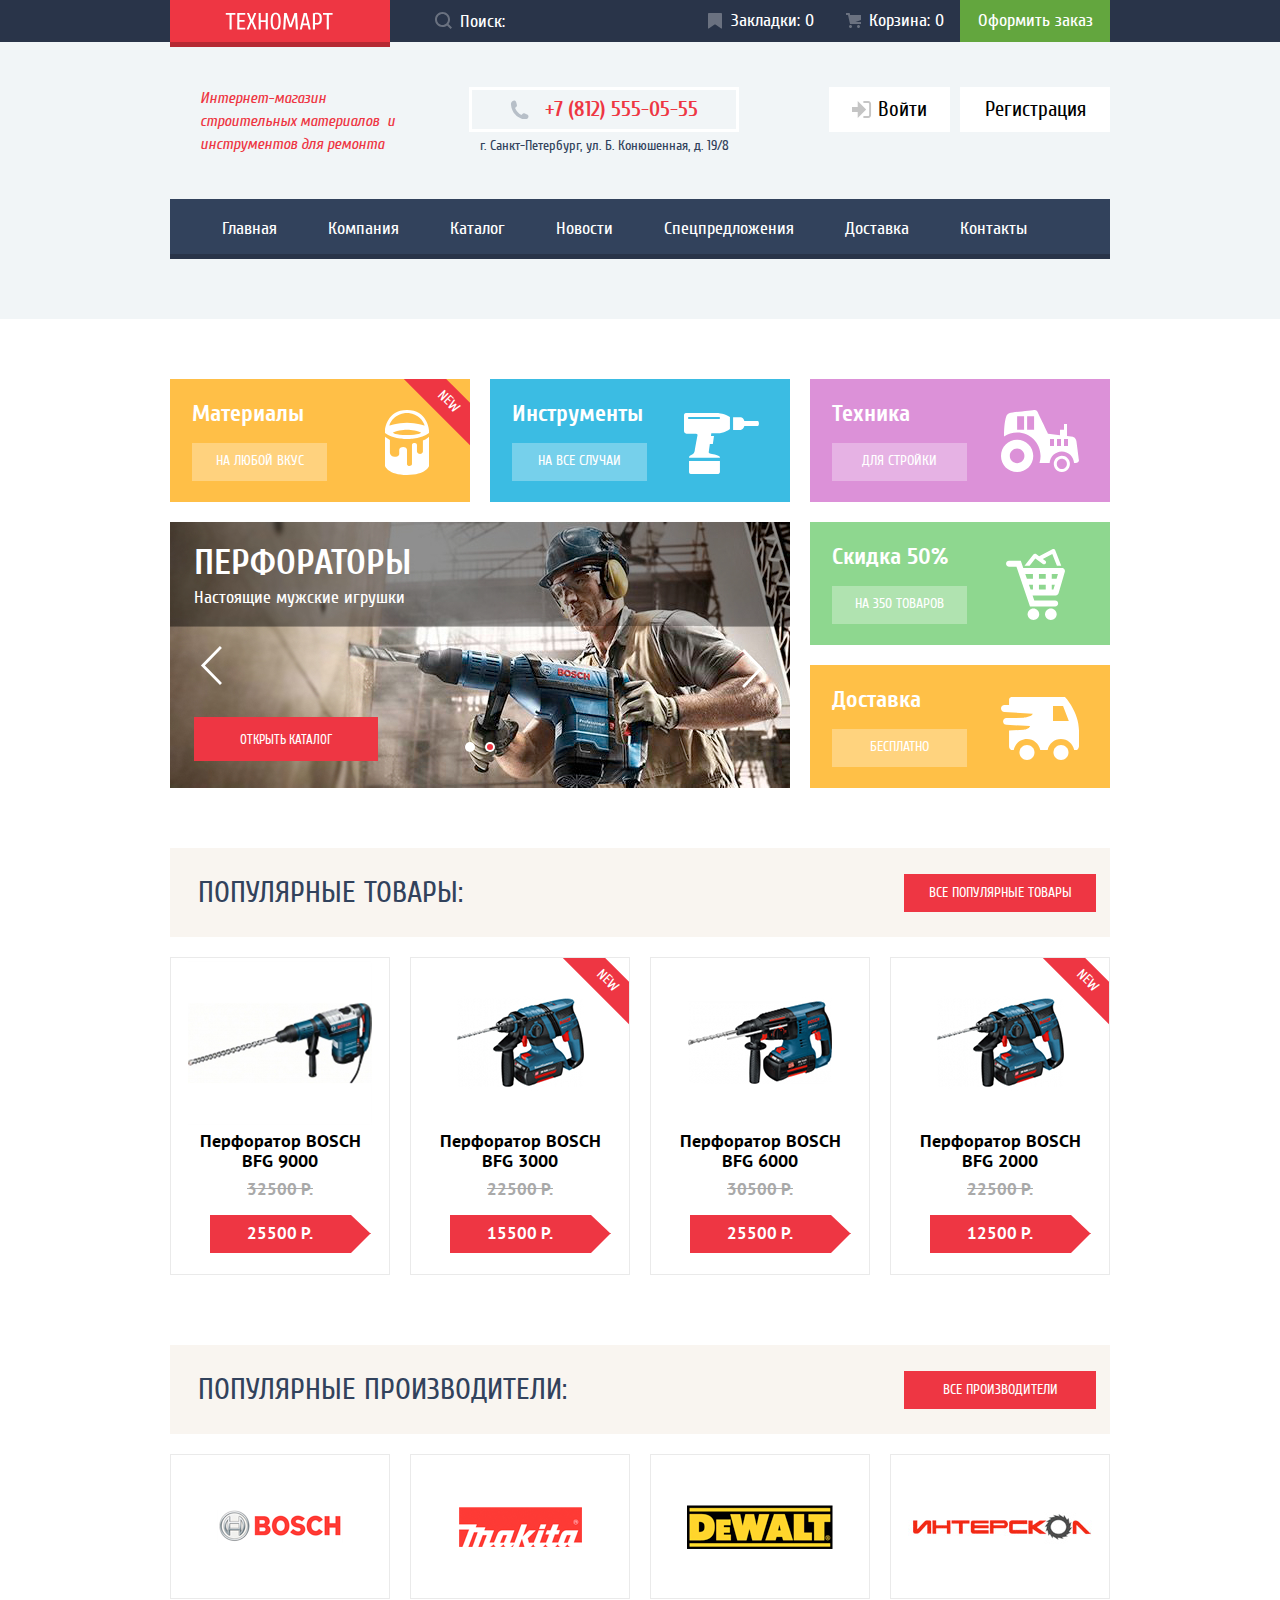
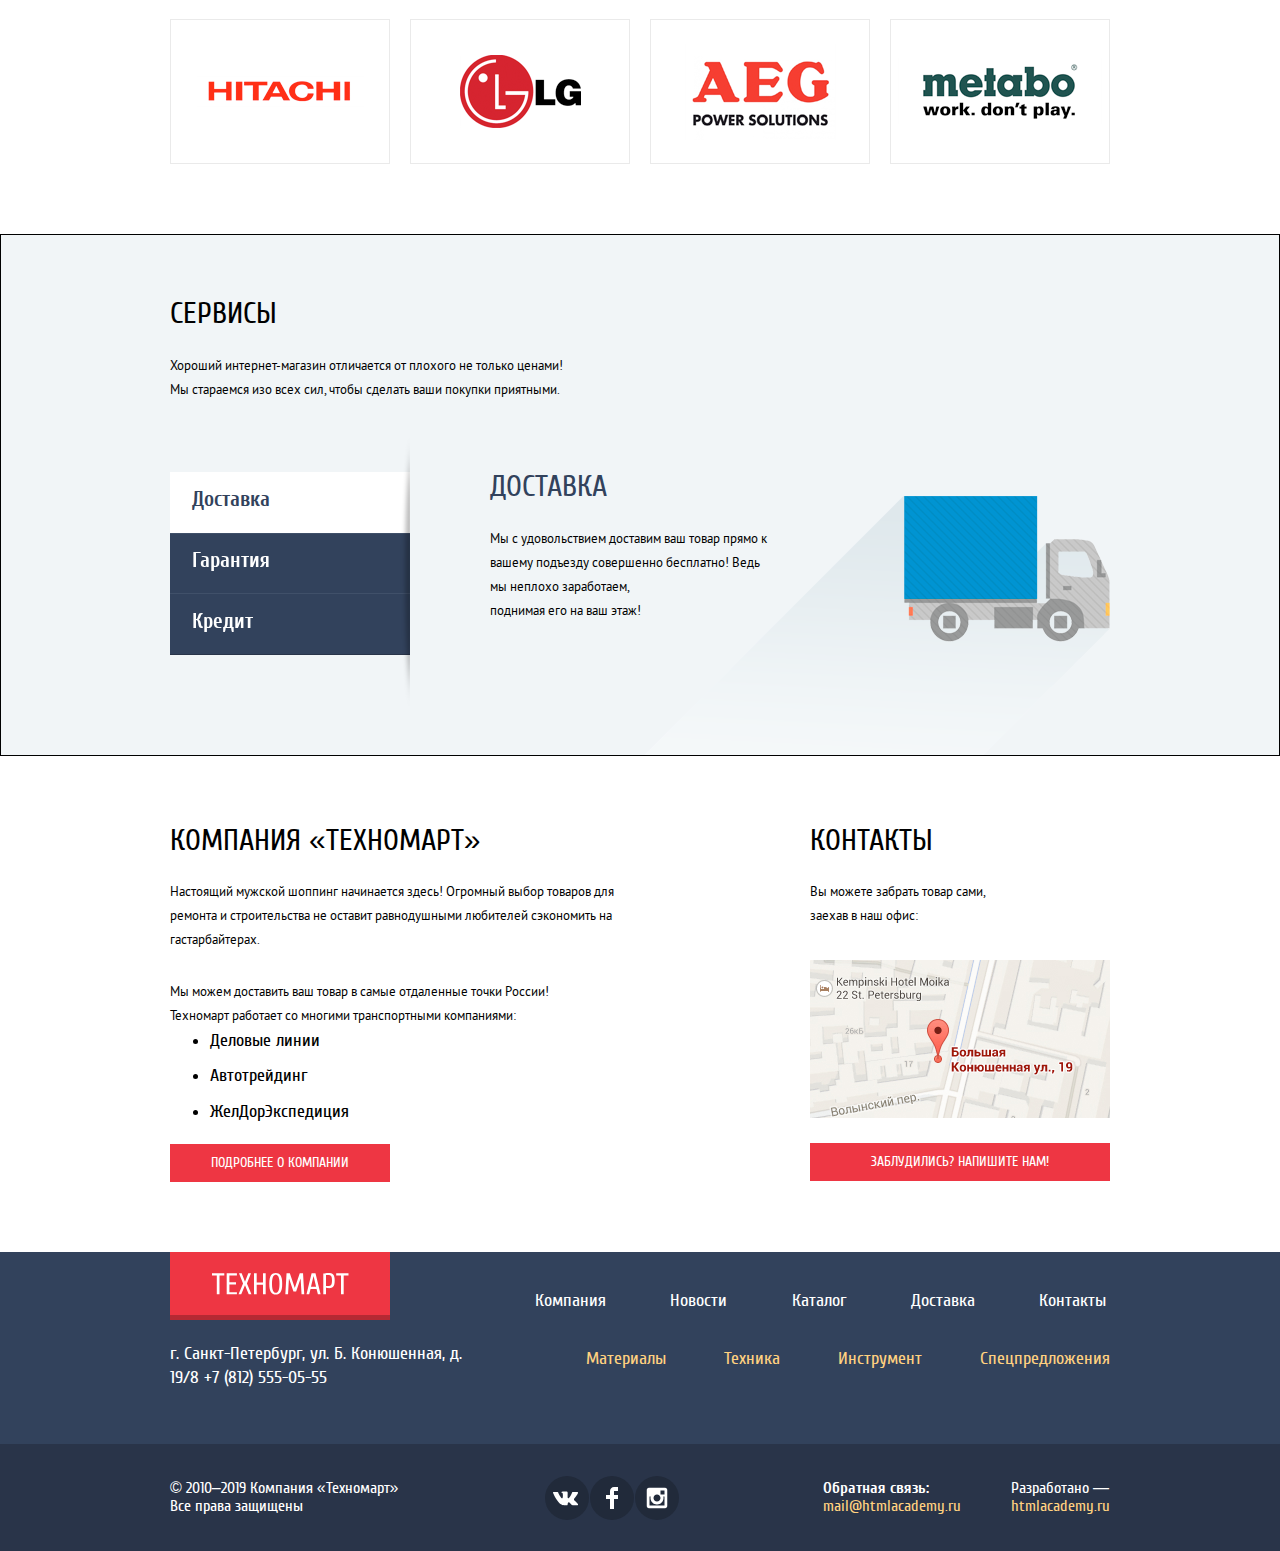
==== commit 46ec6508: "Оживление интерфейса и доработки" ====
--- a/index.html
+++ b/index.html
@@ -9,37 +9,37 @@
 <body class="page-body">
 <header class="header">
   <div class="header__toolbar container">
-      <a class="header__logo logo">
-        <img src="img/index-logo.svg" width="108" height="18" alt="Логотип интернет-магазина «Техномарт»">
-      </a>
-
-      <form class="header__toolbar-form search" action="https://echo.htmlacademy.ru" method="POST">
-        <label class="visually-hidden" for="search__input">Строка поиска</label>
-        <input class="search__input" type="search" name="search" id="search__input" placeholder="Поиск:">
-        <svg class="header__toolbar-icon-search" width="17" height="17" viewBox="0 0 17 17" fill="none" xmlns="http://www.w3.org/2000/svg">
-          <g opacity="1">
-            <path fill-rule="evenodd" clip-rule="evenodd" d="M13.458 12.044L17 15.586L15.586 17L12.044 13.458C10.782 14.421 9.21 15 7.5 15C3.35786 15 0 11.6421 0 7.5C0 3.35786 3.35786 0 7.5 0C11.6421 0 15 3.35786 15 7.5C15.0001 9.14309 14.4581 10.7403 13.458 12.044ZM7.5 2C4.467 2 2 4.467 2 7.5C2.00331 10.5362 4.4638 12.9967 7.5 13C10.532 13 13 10.532 13 7.5C13 4.467 10.532 2 7.5 2Z" fill="white"/>
-          </g>
-        </svg>
-      </form>
-
-      <ul class="header__toolbar-list">
-        <li class="header__toolbar-item">
-          <a class="header__toolbar-link header__toolbar-link--bookmarks" href="#!">
-            <svg width="14" height="16" class="header__toolbar-icon header__toolbar-icon--bookmarks"><use xlink:href="#icon-bookmark"></use></svg>
-            Закладки: 0
-          </a>
-        </li>
-        <li class="header__toolbar-item">
-          <a class="header__toolbar-link header__toolbar-link--basket" href="#!">
-            <svg width="15" height="15" class="header__toolbar-icon header__toolbar-icon--basket"><use xlink:href="#icon-cart"></use></svg>
-            Корзина: 0
-          </a>
-        </li>
-        <li class="header__toolbar-item">
-          <a class="header__toolbar-link" href="#!">Оформить заказ</a>
-        </li>
-      </ul>
+    <a class="header__logo logo">
+      <img src="img/index-logo.svg" width="108" height="18" alt="Логотип интернет-магазина «Техномарт»">
+    </a>
+
+    <form class="header__toolbar-form search" action="https://echo.htmlacademy.ru" method="POST">
+      <label class="visually-hidden" for="search__input">Строка поиска</label>
+      <input class="search__input" type="search" name="search" id="search__input" placeholder="Поиск:">
+      <svg class="header__toolbar-icon-search" width="17" height="17" viewBox="0 0 17 17" fill="none" xmlns="http://www.w3.org/2000/svg">
+        <g opacity="1">
+          <path fill-rule="evenodd" clip-rule="evenodd" d="M13.458 12.044L17 15.586L15.586 17L12.044 13.458C10.782 14.421 9.21 15 7.5 15C3.35786 15 0 11.6421 0 7.5C0 3.35786 3.35786 0 7.5 0C11.6421 0 15 3.35786 15 7.5C15.0001 9.14309 14.4581 10.7403 13.458 12.044ZM7.5 2C4.467 2 2 4.467 2 7.5C2.00331 10.5362 4.4638 12.9967 7.5 13C10.532 13 13 10.532 13 7.5C13 4.467 10.532 2 7.5 2Z" fill="white"/>
+        </g>
+      </svg>
+    </form>
+
+    <ul class="header__toolbar-list">
+      <li class="header__toolbar-item">
+        <a class="header__toolbar-link header__toolbar-link--bookmarks" href="#!">
+          <svg width="14" height="16" class="header__toolbar-icon header__toolbar-icon--bookmarks"><use xlink:href="#icon-bookmark"></use></svg>
+          Закладки: 0
+        </a>
+      </li>
+      <li class="header__toolbar-item">
+        <a class="header__toolbar-link header__toolbar-link--basket" href="#!">
+          <svg width="15" height="15" class="header__toolbar-icon header__toolbar-icon--basket"><use xlink:href="#icon-cart"></use></svg>
+          Корзина: 0
+        </a>
+      </li>
+      <li class="header__toolbar-item">
+        <a class="header__toolbar-link" href="#!">Оформить заказ</a>
+      </li>
+    </ul>
   </div>
 
   <div class="header__info container">
@@ -138,6 +138,16 @@
         <li class="slider__item">
 
           <div class="slider__item-wrapper">
+            <h2 class="slider__title">Дрели</h2>
+            <p class="slider__desc">Соседям на радость!</p>
+          </div>
+
+          <img src="img/drills.jpg" width="620" height="266" alt="Строитель сверлит дрелью BOSCH">
+          <a class="slider__btn btn" href="catalog.html">Открыть каталог</a>
+        </li>
+        <li class="slider__item slider__item--show">
+
+          <div class="slider__item-wrapper">
             <h2 class="slider__title">Перфораторы</h2>
             <p class="slider__desc">Настоящие мужские игрушки</p>
           </div>
@@ -146,19 +156,9 @@
 
           <a class="slider__btn btn" href="catalog.html">Открыть каталог</a>
         </li>
-        <li class="slider__item visually-hidden">
-
-          <div class="slider__item-wrapper">
-            <h2 class="slider__title">Дрели</h2>
-            <p class="slider__desc">Соседям на радость!</p>
-          </div>
-
-          <img src="img/drills.jpg" width="620" height="266" alt="Строитель сверлит дрелью BOSCH">
-          <a class="slider__btn btn" href="catalog.html">Открыть каталог</a>
-        </li>
       </ul>
 
-      <button class="slider__back" type="button" disabled aria-label="Перейти к предыдущему слайду">
+      <button class="slider__back" type="button" aria-label="Перейти к предыдущему слайду">
         <svg width="22" height="40" class="slider__back-icon" aria-hidden="true"><use xlink:href="#icon-left"></use></svg>
       </button>
       <button class="slider__next" type="button" aria-label="Перейти к следующему слайду">
@@ -296,12 +296,12 @@
         </a>
       </li>
       <li class="producer__item">
-        <a class="producer__link"href="#!" aria-label="Каталог:товары бренда DeWalt">
+        <a class="producer__link" href="#!" aria-label="Каталог:товары бренда DeWalt">
           <img src="img/dewalt.png" width="220" height="145" alt="Логотип DeWalt">
         </a>
       </li>
       <li class="producer__item">
-        <a class="producer__link"href="#!" aria-label="Каталог:товары бренда Интерскол">
+        <a class="producer__link" href="#!" aria-label="Каталог:товары бренда Интерскол">
           <img src="img/interskol.png" width="220" height="145" alt="Логотип Интерскол">
         </a>
       </li>
@@ -316,7 +316,7 @@
         </a>
       </li>
       <li class="producer__item">
-        <a class="producer__link"href="#!" aria-label="Каталог:товары бренда AEG Power Solutions">
+        <a class="producer__link" href="#!" aria-label="Каталог:товары бренда AEG Power Solutions">
           <img src="img/aeg.png" width="220" height="145" alt="Логотип AEG Power Solutions">
         </a>
       </li>
@@ -339,17 +339,17 @@
       <div class="service__content">
         <ul class="service__list">
           <li class="service__item">
-            <button class="service__btn" type="button">Доставка</button>
+            <button class="service__btn service__btn--delivery service__btn--active" type="button">Доставка</button>
           </li>
           <li class="service__item">
-            <button class="service__btn" type="button">Гарантия</button>
+            <button class="service__btn service__btn--warranty" type="button">Гарантия</button>
           </li>
           <li class="service__item">
-            <button class="service__btn service__btn--active" type="button">Кредит</button>
+            <button class="service__btn service__btn--credit" type="button">Кредит</button>
           </li>
         </ul>
 
-        <div class="service__slider service__slider--delivery">
+        <div class="service__slider service__slider--delivery service__slider--active">
           <h3 class="service__title service__slider-title">Доставка</h3>
 
           <p class="service__text">
@@ -370,7 +370,7 @@
           </p>
         </div>
 
-        <div class="service__slider service__slider--credit service__slider--active">
+        <div class="service__slider service__slider--credit">
           <h3 class="service__title service__slider-title">Кредит</h3>
 
           <p class="service__text">
@@ -462,7 +462,7 @@
           <a class="footer__nav-link" href="#!">Инструмент</a>
         </li>
         <li class="footer__nav-item">
-          <a class="footer__nav-link"href="#!">Спецпредложения</a>
+          <a class="footer__nav-link" href="#!">Спецпредложения</a>
         </li>
       </ul>
     </nav>
@@ -550,21 +550,23 @@
   </button>
 </section>
 
+<section class="modal modal-succes">
+  <h2 class="visually-hidden">Сообщение о добавлении товара в корзину</h2>
+
+  <svg width="66" height="66" class="modal-succes__icon"><use xlink:href="#icon-mark"></use></svg>
+  <p class="modal-succes__description">Товар добавлен в корзину!</p>
+
+  <button class="modal-succes__btn-exit btn-exit" type="button" aria-label="Закрыть форму">
+    <svg width="21" height="21"><use xlink:href="#icon-close"></use></svg>
+  </button>
+
+  <div class="modal-succes__wrapper">
+    <a class="modal-succes__btn btn" href="#!">Оформить заказ</a>
+    <a class="modal-succes__btn modal-succes__btn-order btn--white" href="#!">Продолжить покупки</a>
+  </div>
+</section>
+
 <svg style="display: none">
-<symbol id="checkbox-off" width="23" height="23" viewBox="0 0 23 23" fill="none" xmlns="http://www.w3.org/2000/svg">
-<path fill-rule="evenodd" clip-rule="evenodd" d="M3 0H20C21.65 0 23 1.35 23 3V20C23 21.65 21.65 23 20 23H3C1.35 23 0 21.65 0 20V3C0 1.35 1.35 0 3 0ZM21 3C21 2.458 20.542 2 20 2H3C2.458 2 2 2.458 2 3V20C2 20.542 2.458 21 3 21H20C20.542 21 21 20.542 21 20V3Z" fill="#C5C5C5"/>
-</symbol>
-
-<symbol id="checkbox-onn" width="27" height="23" viewBox="0 0 27 23" fill="none" xmlns="http://www.w3.org/2000/svg">
-<path d="M7.28505 7.48598L4.45605 10.315L12.2391 18.098L26.1711 4.16598L23.3431 1.33698L12.2391 12.439L7.28505 7.48598Z" fill="#C5C5C5"/>
-<path d="M21 20C21 20.542 20.542 21 20 21H3C2.458 21 2 20.542 2 20V3C2 2.458 2.458 2 3 2H19.908L21.493 0.415C21.041 0.146542 20.5257 0.00329969 20 0H3C1.35 0 0 1.35 0 3V20C0 21.65 1.35 23 3 23H20C21.65 23 23 21.65 23 20V10.171L21 12.171V20Z" fill="#C5C5C5"/>
-</symbol>
-
-<symbol id="filter-button" width="20" height="22" viewBox="0 0 20 22" fill="none" xmlns="http://www.w3.org/2000/svg">
-<path opacity="0.3" d="M10 20C4.477 20 0 15.522 0 10V12C0 17.522 4.477 22 10 22C15.522 22 20 17.522 20 12V10C20 15.522 15.522 20 10 20Z" fill="#ABABAB"/>
-<path d="M10 20C15.5228 20 20 15.5228 20 10C20 4.47715 15.5228 0 10 0C4.47715 0 0 4.47715 0 10C0 15.5228 4.47715 20 10 20Z" fill="white"/>
-<path d="M10 12C11.1046 12 12 11.1046 12 10C12 8.89543 11.1046 8 10 8C8.89543 8 8 8.89543 8 10C8 11.1046 8.89543 12 10 12Z" fill="#ABABAB"/>
-</symbol>
 
 <symbol id="icon-bookmark" width="14" height="16" viewBox="0 0 14 16" fill="none" xmlns="http://www.w3.org/2000/svg">
 <path d="M14 15C14 15.55 13.632 15.741 13.182 15.426L7.819 11.661C7.369 11.346 6.632 11.346 6.182 11.661L0.818 15.426C0.368 15.741 0 15.55 0 15V1C0 0.45 0.45 0 1 0H13C13.55 0 14 0.45 14 1V15Z" fill="white"/>
@@ -620,10 +622,6 @@
 <path fill-rule="evenodd" clip-rule="evenodd" d="M22 0C1.688 0 0 19.875 0 19.875V22.937C8.438 29.188 22 29 22 29C22 29 35.562 29.188 44 22.938V19.876C44 19.875 42.312 0 22 0ZM22 25C10.25 25 7.688 22.625 7.688 22.625C13.938 19.75 22 19.875 22 19.875C22 19.875 30.062 19.75 36.312 22.625C36.312 22.625 33.75 25 22 25ZM4.312 15.563C4.312 15.563 12.438 12.625 22 12.625C31.562 12.625 39.688 15.562 39.688 15.562C35.125 2.624 22 3.062 22 3.062C22 3.062 8.875 2.625 4.312 15.563Z" fill="white"/>
 </symbol>
 
-<symbol id="icon-right-small" width="8" height="14" viewBox="0 0 8 14" fill="none" xmlns="http://www.w3.org/2000/svg">
-<path d="M7.23697 6.64203L1.72897 1.13303C1.53126 0.935312 1.21069 0.935312 1.01297 1.13303C0.815256 1.33075 0.815256 1.65131 1.01297 1.84903L6.16297 7.00003L1.01197 12.15C0.826456 12.3498 0.832076 12.6604 1.0247 12.8533C1.21732 13.0462 1.52798 13.0523 1.72797 12.867L7.23697 7.35803C7.33249 7.26338 7.38622 7.13449 7.38622 7.00003C7.38622 6.86557 7.33249 6.73668 7.23697 6.64203Z" fill="#C1C6CE"/>
-</symbol>
-
 <symbol id="icon-technics" width="78" height="62" viewBox="0 0 78 62" fill="none" xmlns="http://www.w3.org/2000/svg">
 <path fill-rule="evenodd" clip-rule="evenodd" d="M0 45.875C0 36.968 7.22 29.749 16.125 29.749C25.031 29.749 32.251 36.968 32.25 45.875C32.25 54.78 25.03 62 16.125 62C7.22 62 0 54.78 0 45.875ZM10.9579 51.0421C12.3283 52.4125 14.187 53.1823 16.125 53.182C18.063 53.1823 19.9217 52.4125 21.2921 51.0421C22.6625 49.6718 23.4323 47.813 23.432 45.875C23.432 41.8395 20.1605 38.568 16.125 38.568C12.0895 38.568 8.818 41.8395 8.818 45.875C8.81773 47.813 9.58749 49.6718 10.9579 51.0421ZM60.854 45.874C56.4015 45.874 52.792 49.4835 52.792 53.936C52.792 56.8163 54.3286 59.4778 56.823 60.9179C59.3174 62.3581 62.3906 62.3581 64.885 60.9179C67.3794 59.4778 68.916 56.8163 68.916 53.936C68.9165 51.7977 68.0673 49.7468 66.5553 48.2347C65.0433 46.7227 62.9923 45.8735 60.854 45.874ZM55.792 53.936C55.7914 56.7322 58.0578 58.9995 60.854 59C63.6502 59.0006 65.9174 56.7342 65.918 53.938C65.9186 51.1418 63.6522 48.8746 60.856 48.874C58.0598 48.8735 55.7926 51.1398 55.792 53.936Z" fill="white"/>
 <path fill-rule="evenodd" clip-rule="evenodd" d="M75.437 31.313C75.875 34.625 77.898 49.727 77.898 49.727C77.898 49.727 78.641 52.875 75 52.875H73.045C72.656 46.473 67.355 41.396 60.854 41.396C54.353 41.396 49.053 46.473 48.663 52.875H38.499C39.19 50.664 39.563 48.313 39.563 45.875C39.563 32.929 29.069 22.436 16.125 22.436C11.4651 22.4285 6.90969 23.8168 3.046 26.422C3.001 23.463 3.004 12.537 5.312 6.167C5.312 6.167 6.375 3.625 8.75 3C11.125 2.375 33.5 0 33.5 0C33.5 0 35.814 0.062 36.626 1.875C37.438 3.688 47.188 23.75 47.188 23.75L59 25.128V19.833H63V14H66V25.946L71.812 26.625C71.812 26.625 74.89 27.172 75.437 31.313ZM16.125 19.833H23.083V6.167H16.125V19.833ZM33.083 19.833H26.125V6.167H33.083V19.833ZM49 36H53.016V29H49V36ZM60.016 36H56V29H60.016V36ZM63 36H67.016V29H63V36Z" fill="white"/>
@@ -641,20 +639,12 @@
 <path d="M15.5403 11.7281C16.4609 11.4384 17.6396 13.6406 18.8943 14.4834C19.8361 15.1219 20.5573 14.9841 20.5573 14.9841L23.9017 14.9372C23.9017 14.9372 25.6495 14.8322 24.8233 13.4803C24.7549 13.3678 24.3389 12.4781 22.334 10.6472C20.2376 8.73186 20.5217 9.04218 23.0456 5.73093C24.5835 3.71249 25.1988 2.47968 25.0062 1.95468C24.8213 1.44936 23.6918 1.58061 23.6918 1.58061L19.9237 1.60593C19.5568 1.60686 19.2458 1.71749 19.1042 2.08874C19.1013 2.09249 18.5062 3.65061 17.7127 4.9753C16.0362 7.77749 15.367 7.92655 15.0896 7.75124C14.4531 7.3453 14.6139 6.1228 14.6139 5.25374C14.6139 2.5378 15.0299 1.4053 13.7993 1.1128C13.3881 1.0153 13.0876 0.951552 12.039 0.942177C10.6985 0.922489 9.5603 0.942177 8.91511 1.25061C8.4866 1.45968 8.15822 1.91811 8.35756 1.94436C8.60793 1.97718 9.16934 2.09436 9.46978 2.49374C9.85593 3.01124 9.84437 4.17093 9.84437 4.17093C9.84437 4.17093 10.0649 7.36874 9.32437 7.7653C8.81593 8.03718 8.12067 7.48218 6.62519 4.9378C5.86156 3.63655 5.28474 2.19843 5.28474 2.19843C5.28474 2.19843 5.17304 1.93124 4.97082 1.78499C4.73008 1.61155 4.39304 1.55624 4.39304 1.55624L0.816594 1.57874C0.816594 1.57874 0.279261 1.59374 0.0818532 1.82436C-0.0934061 2.02874 0.0674088 2.45061 0.0674088 2.45061C0.0674088 2.45061 2.86867 8.90155 6.04067 12.1509C8.94882 15.1341 12.2537 14.9362 12.2537 14.9362H13.7511C13.7511 14.9362 14.2027 14.8856 14.4339 14.6437C14.6496 14.4187 14.6399 13.9959 14.6399 13.9959C14.6399 13.9959 14.6101 12.0187 15.5403 11.7281Z" fill="white"/>
 </symbol>
 
-<symbol id="radio-off" width="25" height="26" viewBox="0 0 25 26" fill="none" xmlns="http://www.w3.org/2000/svg">
-<path fill-rule="evenodd" clip-rule="evenodd" d="M0 13.3542C0 6.45125 5.597 0.854248 12.5 0.854248C19.403 0.854248 25 6.45125 25 13.3542C25 20.2572 19.403 25.8542 12.5 25.8542C5.597 25.8542 0 20.2572 0 13.3542ZM21 13.3542C21 8.66725 17.187 4.85425 12.5 4.85425C7.813 4.85425 4 8.66725 4 13.3542C4 18.0412 7.813 21.8542 12.5 21.8542C17.187 21.8542 21 18.0412 21 13.3542Z" fill="#C5C5C5"/>
-</symbol>
-
-<symbol id="radio-on" width="25" height="26" viewBox="0 0 25 26" fill="none" xmlns="http://www.w3.org/2000/svg">
-<path fill-rule="evenodd" clip-rule="evenodd" d="M0 13.3542C0 6.45125 5.597 0.854248 12.5 0.854248C19.403 0.854248 25 6.45125 25 13.3542C25 20.2572 19.403 25.8542 12.5 25.8542C5.597 25.8542 0 20.2572 0 13.3542ZM21 13.3542C21 8.66725 17.187 4.85425 12.5 4.85425C7.813 4.85425 4 8.66725 4 13.3542C4 18.0412 7.813 21.8542 12.5 21.8542C17.187 21.8542 21 18.0412 21 13.3542Z" fill="#C5C5C5"/>
-<path d="M12.5 17.8542C14.9853 17.8542 17 15.8395 17 13.3542C17 10.869 14.9853 8.85425 12.5 8.85425C10.0147 8.85425 8 10.869 8 13.3542C8 15.8395 10.0147 17.8542 12.5 17.8542Z" fill="#C5C5C5"/>
-</symbol>
-
 <symbol id="icon-phone" width="19" height="20" viewBox="0 0 19 20" fill="none" xmlns="http://www.w3.org/2000/svg">
 <path d="M15.572 19.485H14.631C10.502 18.997 7.47403 17.077 5.27203 14.621C3.06203 12.16 1.31803 8.99202 0.978027 4.72802V3.58402C1.05603 2.81002 1.43703 2.28002 1.87603 1.82702C2.42503 1.26602 3.25003 0.54402 4.00203 0.51902C4.55603 0.50102 5.50203 0.89902 5.88103 1.41802C6.21003 1.86402 6.38503 2.75702 6.53703 3.42102C6.69103 4.09202 7.04203 5.06402 6.94503 5.71002C6.79703 6.71702 5.45803 7.14402 5.06603 7.87602C6.37303 11.011 8.50903 13.315 11.359 14.907C12.074 14.515 12.705 13.335 13.691 13.312C14.05 13.303 14.509 13.49 14.875 13.598C15.277 13.719 15.625 13.873 15.979 14.006C16.575 14.23 17.627 14.527 17.983 15.027C18.348 15.54 18.553 16.383 18.473 16.906C18.309 17.947 16.594 19.103 15.572 19.485Z" fill="#B7BFC8"/>
 </symbol>
 
 </svg>
 
+<script src="js/main.script.js"></script>
 </body>
 </html>
--- a/css/style.css
+++ b/css/style.css
@@ -83,8 +83,12 @@
   --basic-orangelight: #FFC047;
   --special-lilac: #DC91D8;
   --special-beige: #F7F3EC;
+  --special-green:#00ca74;
   --special-greenlight: #8ED78F;
   --special-grey:#F4F4F4;
+  --special-grey-scale: #D7DCDE;
+  --special-grey-toogle: #ABABAB;
+  --special-grey-chechbox-hover: #B5B5B5;
   --special-red:#ff5357;
   --red-dark: #CA2C37;
   --red-darken: #BA2732;
@@ -658,6 +662,14 @@
   margin: 0;
 }
 
+.slider__item {
+  display: none;
+}
+
+.slider__item--show {
+  display: block;
+}
+
 .slider__item-wrapper {
   background-color: var(--black-opacity-25);
   position: absolute;
@@ -978,6 +990,8 @@
   border: 1px solid var(--basic-black);
   margin-bottom: 70px;
   min-height: 522px;
+  box-sizing: border-box;
+  overflow: hidden;
 }
 
 .service__container {
@@ -1032,6 +1046,7 @@
   padding-bottom: 17.5px;
   padding-left: 22px;
   padding-right: 22px;
+  cursor: pointer;
 }
 
 .service__btn:not(.service__btn--active) {
@@ -1073,6 +1088,10 @@
   display: none;
 }
 
+.service__slider .service__text {
+  margin: 0;
+}
+
 .service__slider--active {
   display: block;
 }
@@ -1146,7 +1165,7 @@
 }
 
 .about__text:first-of-type {
-  margin-bottom: 24px;
+  margin-bottom: 28px;
 }
 
 .about__text:last-of-type {
@@ -1160,8 +1179,7 @@
 }
 
 .about__list {
-  margin:0;
-  margin-bottom: 20px;
+  margin:1px 0 20px 0;
 }
 
 .about__btn, .contacts__btn {
@@ -1396,18 +1414,235 @@
 .catalog__filter {
   grid-column: 1 / 2;
   grid-row: 3 / 6;
+  font-family: var(--font-additional);
 }
 
 .filter__title {
   background-color: var(--special-beige);
-  font-family: var(--font-additional);
   font-size: 13px;
   line-height: 1.38;
   text-transform: uppercase;
   padding: 10px 18px;
   height: 38px;
   box-sizing: border-box;
+  margin: 0 0 14px 0;
+}
+
+.filter__fieldset {
+  border: none;
   margin: 0 0 18px 0;
+  padding: 0 0 26px 0;
+  box-sizing: border-box;
+  border-bottom: 1px solid var(--basic-greylighten);
+  text-transform: uppercase;
+}
+
+.filter__fieldset:last-of-type {
+  border-bottom: none;
+}
+
+.filter__legend {
+  display: block;
+  font-size: 17px;
+  font-weight: bold;
+  line-height: 1.76;
+  margin: 0 0 11px 0;
+  padding: 0;
+}
+
+.filter__range-controls {
+  position: relative;
+  background-color: var(--special-beige);
+  width: 220px;
+  height: 80px;
+  border-radius: 3px;
+  margin: 0;
+}
+
+.filter__scale {
+  position: absolute;
+  top: 50%;
+  left: 20px;
+  width: 180px;
+  height: 2px;
+  background-color: var(--special-grey-scale);
+}
+
+.filter__bar {
+  height: 2px;
+  background-color: var(--special-green);
+}
+
+.filter__range-toggle {
+  position: absolute;
+  width: 4px;
+  height: 4px;
+  top: 30px;
+  padding: 0;
+  border: 8px solid var(--basic-white);
+  background-color: var(--special-grey-toogle);
+  border-radius: 50%;
+  box-shadow: 0 2px 1px 0 var(--special-grey-toogle);
+  cursor: pointer;
+}
+
+.filter__price-controls {
+  display: flex;
+  justify-content: space-between;
+  align-items: center;
+  margin-top: 9px;
+  font-size: 0;
+}
+
+.filter__min-price,
+.filter__max-price {
+  border: none;
+  width: 95px;
+  height: 38px;
+  background-color: var(--special-beige);
+  padding: 10px;
+  text-align: center;
+  box-sizing: border-box;
+  font-size: 17px;
+  line-height: 1.76;
+}
+
+.filter__price-controls-space {
+  font-size: 16px;
+  width: 8px;
+  overflow: hidden;
+}
+
+.filter__fieldset--brands {
+  margin-top: 15px;
+}
+
+.filter__fieldset--brands .filter__legend {
+  margin-bottom: 17.5px;
+}
+
+.filter__list {
+  list-style: none;
+  margin: 0;
+  padding: 0;
+  font-size: 15px;
+  line-height: 1.26;
+}
+
+.filter__item {
+  margin-bottom: 20px;
+}
+
+.filter__item:last-child {
+  margin-bottom: 0;
+}
+
+.filter__label {
+  position: relative;
+  margin-left: 35px;
+  cursor: pointer;
+}
+
+.filter__checkbox-icon {
+  display: none;
+}
+
+.filter__checkbox + .filter__label::before,
+.filter__radio + .filter__label::before {
+  content: "";
+  position: absolute;
+  left: -35px;
+  box-sizing: border-box;
+}
+
+.filter__checkbox + .filter__label::before {
+  top: -3px;
+  width: 23px;
+  height: 23px;
+  border: 2px solid var(--basic-greylight);
+  border-radius: 4px;
+}
+
+.filter__checkbox:hover + .filter__label::before,
+.filter__checkbox:focus + .filter__label::before {
+  border: 2px solid var(--special-grey-chechbox-hover);
+}
+
+.filter__checkbox:disabled + .filter__label,
+.filter__radio:disabled + .filter__label {
+  opacity: 0.3;
+}
+
+.filter__checkbox:checked  + .filter__label .filter__checkbox-icon {
+  display: block;
+  content: "";
+  position: absolute;
+  left: -31px;
+  top: -4px;
+  width: 23px;
+  height: 18px;
+  background-repeat: no-repeat;
+}
+
+.filter__checkbox:hover + .filter__label .filter__checkbox-icon path,
+.filter__checkbox:focus + .filter__label .filter__checkbox-icon path {
+  fill: var(--special-grey-chechbox-hover);
+}
+
+.filter__fieldset--power {
+  border: none;
+  margin-bottom: 37.15px;
+  padding-bottom: 0;
+}
+
+.filter__fieldset--power .filter__legend{
+  margin-bottom: 23.35px;
+}
+
+.filter-fieldset-power .filter__item {
+  margin-bottom: 22.5px;
+}
+
+.filter__radio + .filter__label::before {
+  top: -4px;
+  width: 25px;
+  height: 25px;
+  border: 4px solid var(--basic-greylight);
+  border-radius: 50%;
+}
+
+.filter__radio:hover + .filter__label::before,
+.filter__radio:focus + .filter__label::before {
+  border: 4px solid var(--special-grey-chechbox-hover);
+}
+
+.filter__radio:checked  + .filter__label::after {
+  display: block;
+  content: "";
+  position: absolute;
+  left: -27px;
+  top: 4px;
+  width: 9px;
+  height: 9px;
+  background-color: var(--basic-greylight);
+  border-radius: 50%;
+}
+
+.filter__radio:hover  + .filter__label::after,
+.filter__radio:focus  + .filter__label::after {
+  background-color: var(--special-grey-chechbox-hover);
+}
+
+.filter__submit {
+  box-sizing: border-box;
+  border: 1px solid var(--basic-greylighten);
+  background-color: var(--basic-white);
+  width: 220px;
+  height: 38px;
+  padding: 10px;
+  text-align: center;
+  text-transform: uppercase;
+  line-height: 1.38;
 }
 
 /* Sort */
@@ -1576,7 +1811,11 @@
 
 /* Modal */
 .modal {
-  position: relative;
+  position: fixed;
+  top: 0;
+  right: 0;
+  bottom: 0;
+  left: 0;
   margin: auto;
   color: var(--basic-black);
   background-color: var(--basic-white);
@@ -1584,6 +1823,16 @@
   box-sizing: border-box;
   filter: drop-shadow(0px 4px 20px var(--black-opacity-15));
   overflow: hidden;
+  display: none;
+}
+
+.modal--show {
+  display: block;
+  animation: bounce 0.6s;
+}
+
+.modal--error {
+  animation: shake 0.6s;
 }
 
 .modal-feedback {
@@ -1752,6 +2001,7 @@
 .about__container {
   display: flex;
   margin-bottom: 70px;
+  min-height: 356px;
 }
 
 .page-catalog .catalog {
@@ -1764,6 +2014,7 @@
 .footer__container {
   display: grid;
   grid-template-columns: auto auto;
+  min-height: 192px;
 }
 
 .footer__meta-container {
@@ -1772,3 +2023,45 @@
   align-items: center;
   min-height: 107px;
 }
+
+/* Animations */
+
+@keyframes bounce {
+  0% {
+    transform: translateY(-2000px);
+  }
+
+  70% {
+    transform: translateY(30px);
+  }
+
+  90% {
+    transform: translateY(-10px);
+  }
+
+  100% {
+    transform: translateY(0);
+  }
+}
+
+@keyframes shake {
+  0%,
+  100% {
+    transform: translateX(0);
+  }
+
+  10%,
+  30%,
+  50%,
+  70%,
+  90% {
+    transform: translateX(-10px);
+  }
+
+  20%,
+  40%,
+  60%,
+  80% {
+    transform: translateX(10px);
+  }
+}
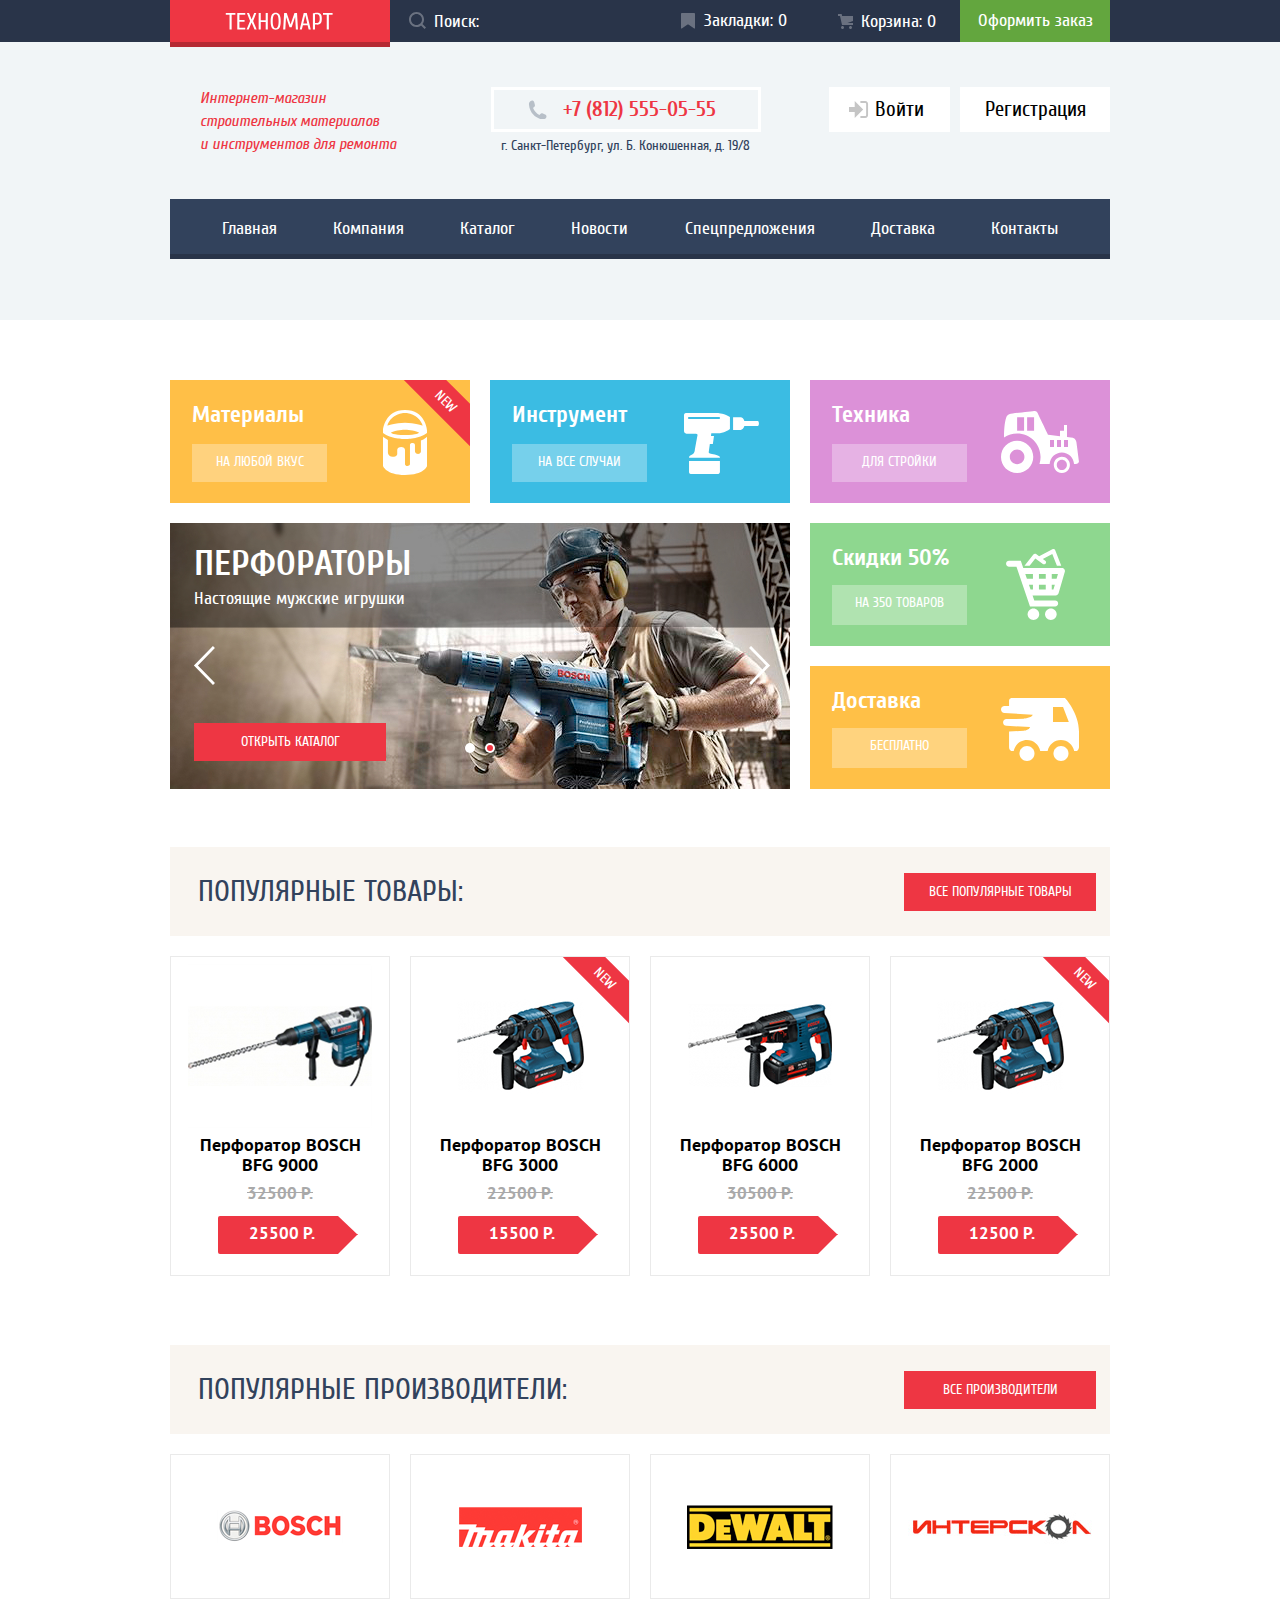
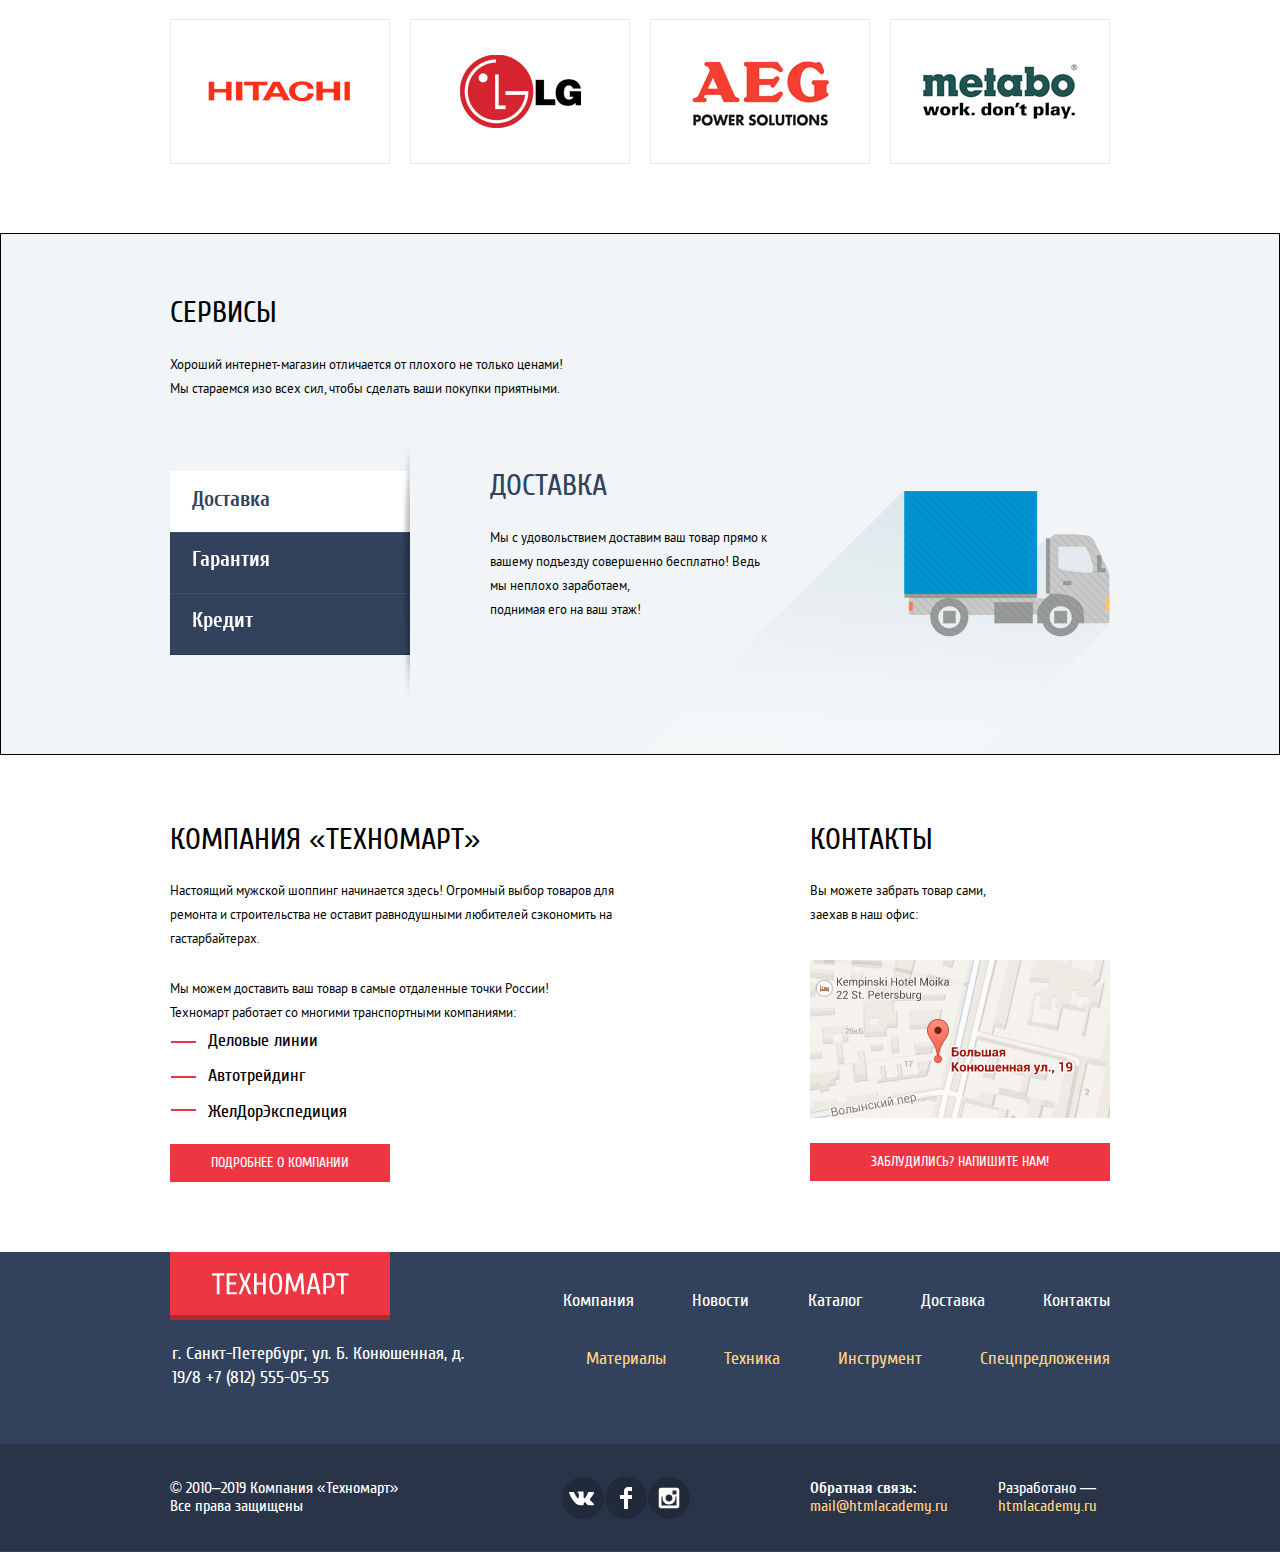
==== commit 11d9a574: "Правки под Perfect pixel" ====
--- a/index.html
+++ b/index.html
@@ -43,9 +43,7 @@
   </div>
 
   <div class="header__info container">
-    <p class="header__info-caption">Интернет-магазин - строительных материалов - и инструментов для ремонта</p>
+    <p class="header__info-caption">Интернет-магазин строительных материалов<br> и инструментов для ремонта</p>
 
     <address class="header__contacts header-contacts">
       <a class="header__phone" href="tel:+78125550555">
@@ -112,7 +110,7 @@
       <svg width="44" height="65" class="promo__block-icon"><use xlink:href="#icon-materials"></use></svg>
     </article>
     <article class="promo__block promo__block--tool">
-      <h3 class="promo__block-title">Инструменты</h3>
+      <h3 class="promo__block-title">Инструмент</h3>
       <a class="promo__block-link" href="#!">На все случаи</a>
       <svg width="75" height="61" class="promo__block-icon"><use xlink:href="#icon-tool"></use></svg>
     </article>
@@ -122,7 +120,7 @@
       <svg width="78" height="62" class="promo__block-icon"><use xlink:href="#icon-technics"></use></svg>
     </article>
     <article class="promo__block promo__block--discounts">
-      <h3 class="promo__block-title">Скидка 50%</h3>
+      <h3 class="promo__block-title">Скидки 50%</h3>
       <a class="promo__block-link" href="#!">На 350 товаров</a>
       <svg width="59" height="72" class="promo__block-icon"><use xlink:href="#icon-discounts"></use></svg>
     </article>
--- a/css/style.css
+++ b/css/style.css
@@ -173,14 +173,14 @@
   position: absolute;
   width: 100px;
   height: 30px;
-  top: 8px;
-  right: -28px;
+  top: 6px;
+  right: -26px;
   background-color: var(--basic-red);
   font-family: var(--font-classic);
   font-size: 14px;
   font-weight: normal;
   line-height: 1.28;
-  padding-top: 6px;
+  padding-top: 8px;
   text-transform: uppercase;
   text-align: center;
   color: var(--basic-white);
@@ -229,6 +229,7 @@
 .header {
   background-image: linear-gradient(to bottom, var(--basic-dark) 42px, var(--grey-lighten) 42px);
   margin-bottom: 60px;
+  min-height: 320px;
 }
 
 .page-catalog  .header{
@@ -253,7 +254,7 @@
   font-family: var(--font-classic);
   font-size: 18px;
   line-height: 1.33;
-  width: 100%;
+  width: 270px;
   height: 42px;
   padding-left: 42px;
 }
@@ -299,8 +300,8 @@
   line-height: 1.33;
   padding: 0;
   margin: 0;
-  height: 41px;
-  min-width: 450px;
+  height: 42px;
+  min-width: 446px;
 }
 
 .header__toolbar-item {
@@ -344,7 +345,7 @@
   line-height: 1.43;
   color: var(--basic-red);
   width: 197px;
-  margin: 0;
+  margin: 0 0 -2px 0;
 }
 
 .header-contacts {
@@ -373,6 +374,7 @@
   align-self: center;
   align-items: center;
   justify-content: center;
+  padding-right: 8px;
 }
 
 .header__phone-icon {
@@ -442,10 +444,10 @@
   list-style: none;
   display: flex;
   flex-wrap: wrap;
+  justify-content: space-between;
   align-items: center;
   padding: 0;
-  margin: 0;
-  margin-left: 25px;
+  margin: 0 28px 0 25px;
   min-height: 60px;
 }
 
@@ -510,6 +512,10 @@
   width: 299px;
 }
 
+.header__signin-item:first-child .header__signin-link {
+  padding-right: 6px;
+}
+
 .header__info-user .header__signin-link:last-child {
   width: 45px;
 }
@@ -532,13 +538,23 @@
   background-color: var(--basic-red);
 }
 
+.header__toolbar-link--basket {
+  padding: 1px 10px 0 0;
+  min-width: 136px;
+}
+
+.header__toolbar-link--bookmarks {
+  padding: 0px 20px 0px 0;
+  width: 160px;
+}
+
 /* Main */
 
 /* Promo section*/
 
 .promo__block {
   max-width: 300px;
-  height: 123px;
+  min-height: 123px;
   padding-top: 20px;
   padding-left: 22px;
   padding-bottom: 21px;
@@ -555,16 +571,18 @@
   line-height: 1.25;
   color: var(--basic-white);
   margin: 0 0 14px 0;
+  width: 140px;
 }
 
 .promo__block-link {
   font-size: 14px;
-  line-height: 1.28;
+  line-height: 1.29;
   text-transform: uppercase;
   color: var(--basic-white);
   background-color: var(--white-opacity-30);
-  padding: 10px 8px;
+  padding: 9px 6px;
   width: 135px;
+  min-height: 38px;
   display: inline-block;
   box-sizing: border-box;
   text-align: center;
@@ -575,12 +593,12 @@
 }
 
 .promo__block--materials .promo__block-icon {
-  top: 31px;
-  right: 41px;
+  top: 30px;
+  right: 43px;
 }
 
 .promo__block--tool .promo__block-icon {
-  top: 34px;
+  top: 33px;
   right: 31px;
 }
 
@@ -590,13 +608,17 @@
 }
 
 .promo__block--discounts .promo__block-icon {
-  top: 26px;
+  top: 25px;
   right: 45px;
 }
 
 .promo__block--delivery .promo__block-icon {
   top: 32px;
   right: 31px;
+}
+
+.promo__block--discounts .promo__block-title, .promo__block--delivery .promo__block-title{
+  margin-bottom: 10px;
 }
 
 .promo__block-link:hover, .promo__block-link:focus {
@@ -675,18 +697,23 @@
   position: absolute;
   top: 0;
   left: 0;
-  padding-top: 23px;
-  padding-left: 24px;
+  padding: 23px 24px 10px 24px;
   width: 100%;
   min-height: 104px;
   box-sizing: border-box;
 }
 
 .slider__btn {
+  font-size: 14px;
+  line-height: 1.28;
   padding: 11px 46px 9px 46px;
   position: absolute;
-  bottom: 27px;
+  bottom: 28px;
   left: 24px;
+  width: 192px;
+  min-height: 38px;
+  box-sizing: border-box;
+  text-align: center;
 }
 
 .slider__btn:hover, .slider__btn:focus {
@@ -708,13 +735,13 @@
 }
 
 .slider__back {
-  left: 24px;
-  top: 122px;
+  left: 17px;
+  top: 121px;
 }
 
 .slider__next {
-  right: 20px;
-  top: 122px;
+  right: 13px;
+  top: 118px;
   transform: rotate(180deg);
 }
 
@@ -750,7 +777,7 @@
 
 /* Popular header */
 .board {
-  margin-bottom: 70px;
+  margin-bottom: 69px;
 }
 
 .board__header {
@@ -820,7 +847,7 @@
 }
 
 .card__img-wrapper {
-  height: 170px;
+  height: 178px;
   display: flex;
 }
 
@@ -894,10 +921,11 @@
 .card__price-btn {
   position: relative;
   box-sizing: border-box;
-  margin: auto 0 0 0;
-  padding: 10px;
-  width: 141px;
+  margin: auto 5px 0 0;
+  padding: 9px 2px 9px 10px;
+  width: 120px;
   min-height: 38px;
+  border-radius: 2px 0 0 2px;
 }
 
 .card__price-btn::before,
@@ -926,7 +954,7 @@
   display: none;
   list-style: none;
   box-sizing: border-box;
-  height: 170px;
+  height: 178px;
   padding: 38px 0 0 0;
   font-family: var(--font-classic);
 }
@@ -995,7 +1023,7 @@
 }
 
 .service__container {
-  padding: 64px 0px 98px 0px;
+  padding: 64px 0px 64px 0px;
 }
 
 .service__title {
@@ -1010,7 +1038,7 @@
 .service__text {
   font-family: var(--font-additional);
   font-size: 13px;
-  line-height: 1.84;
+  line-height: 1.85;
   width: 395px;
   margin: 0;
   margin-bottom: 70px;
@@ -1114,7 +1142,7 @@
   position: absolute;
   width: 468px;
   height: 261px;
-  top: 24px;
+  top: 20px;
   right: 0;
   background-image: url("../img/delivery.png");
 }
@@ -1165,7 +1193,7 @@
 }
 
 .about__text:first-of-type {
-  margin-bottom: 28px;
+  margin-bottom: 26px;
 }
 
 .about__text:last-of-type {
@@ -1176,10 +1204,26 @@
   font-size: 18px;
   line-height: 1.33;
   margin-bottom: 12px;
+  position: relative;
 }
 
 .about__list {
-  margin:1px 0 20px 0;
+  margin:4px 0 20px -2px;
+  list-style: none;
+}
+
+.about__item::before {
+  content: "";
+  position: absolute;
+  width: 25px;
+  height: 2px;
+  top: 12px;
+  left: -37px;
+  background-color: var(--basic-red);
+}
+
+.about__item:last-child::before {
+  top: 9px;
 }
 
 .about__btn, .contacts__btn {
@@ -1200,7 +1244,7 @@
 }
 
 .contacts__text {
-  margin-bottom: 32px;
+  margin-bottom: 33px;
   width: 180px;
 }
 
@@ -1222,11 +1266,13 @@
   color: var(--basic-white);
   font-size: 18px;
   line-height: 1.33;
+  min-height: 300px;
 }
 
 .footer__nav {
   grid-column: -1 / -2;
   grid-row: 1 / -3;
+  margin-left: auto;
 }
 
 .footer__nav-list {
@@ -1236,7 +1282,7 @@
   flex-direction: row;
   justify-content: space-between;
   margin: 0;
-  width: 571px;
+  width: 547px;
 }
 
 .footer__nav-list--yellow {
@@ -1251,8 +1297,7 @@
 
 .footer__contacts {
   width: 321px;
-  margin-top: 22px;
-  margin-bottom: 54px;
+  margin: 22px 0 54px 2px;
 }
 
 .footer__nav-link, .footer__contacts-phone {
@@ -1286,7 +1331,7 @@
 }
 
 .footer__meta-social {
-  margin: auto;
+  margin: auto auto auto 161px;
 }
 
 .footer__meta-feedback {
@@ -1295,6 +1340,7 @@
 
 .footer__meta-development {
   max-width: 100px;
+  margin-right: 13px;
 }
 
 .footer__meta-title {
@@ -1309,6 +1355,7 @@
   flex-wrap: wrap;
   justify-content: center;
   padding: 0;
+  margin: 0;
 }
 
 .social__btn {
@@ -1317,8 +1364,8 @@
   background-color: var(--blue-darken);
   background-position: center;
   border-radius: 50%;
-  width: 44px;
-  height: 44px;
+  width: 42px;
+  height: 42px;
   margin-right: 1px;
 }
 
@@ -1425,13 +1472,13 @@
   padding: 10px 18px;
   height: 38px;
   box-sizing: border-box;
-  margin: 0 0 14px 0;
+  margin: 0 0 13px 0;
 }
 
 .filter__fieldset {
   border: none;
-  margin: 0 0 18px 0;
-  padding: 0 0 26px 0;
+  margin: 0 0 15px 0;
+  padding: 0 0 28px 0;
   box-sizing: border-box;
   border-bottom: 1px solid var(--basic-greylighten);
   text-transform: uppercase;
@@ -1513,12 +1560,8 @@
   overflow: hidden;
 }
 
-.filter__fieldset--brands {
-  margin-top: 15px;
-}
-
 .filter__fieldset--brands .filter__legend {
-  margin-bottom: 17.5px;
+  margin-bottom: 19px;
 }
 
 .filter__list {
@@ -1556,7 +1599,7 @@
 }
 
 .filter__checkbox + .filter__label::before {
-  top: -3px;
+  top: -2px;
   width: 23px;
   height: 23px;
   border: 2px solid var(--basic-greylight);
@@ -1591,12 +1634,12 @@
 
 .filter__fieldset--power {
   border: none;
-  margin-bottom: 37.15px;
+  margin-bottom: 40px;
   padding-bottom: 0;
 }
 
 .filter__fieldset--power .filter__legend{
-  margin-bottom: 23.35px;
+  margin-bottom: 25px;
 }
 
 .filter-fieldset-power .filter__item {
@@ -1604,7 +1647,7 @@
 }
 
 .filter__radio + .filter__label::before {
-  top: -4px;
+  top: -1px;
   width: 25px;
   height: 25px;
   border: 4px solid var(--basic-greylight);
@@ -1621,7 +1664,7 @@
   content: "";
   position: absolute;
   left: -27px;
-  top: 4px;
+  top: 7px;
   width: 9px;
   height: 9px;
   background-color: var(--basic-greylight);
@@ -1648,6 +1691,7 @@
 /* Sort */
 
 .sort {
+  font-family: var(--font-additional);
   background-color: var(--special-beige);
   text-transform: uppercase;
   padding: 0px 17px 0px 19px;
@@ -1672,9 +1716,10 @@
   align-items: center;
   flex-wrap: wrap;
   justify-content: space-between;
-  min-width: 334px;
-  padding: 6px 0;
+  min-width: 360px;
+  padding: 0;
   margin-left: auto;
+  margin-top: -2px;
 }
 
 .sort__item {
@@ -1682,7 +1727,7 @@
 }
 
 .sort__item:last-child {
-  margin: 0;
+  margin: -3px 6px 0 0px;
 }
 
 .sort__link {
@@ -1747,7 +1792,7 @@
   font-family: var(--font-additional);
   grid-column: -2 / -1;
   display: flex;
-  margin: 28px 0 0 0;
+  margin: 26px 0 0 0;
   padding: 0;
 }
 
@@ -1762,12 +1807,14 @@
   border-radius: 2px;
   box-sizing: border-box;
   height: 38px;
-  padding: 10px 15px;
+  min-width: 38px;
+  padding: 8px;
   font-size: 13px;
   line-height: 1.38;
   display: inline-block;
   color: var(--basic-black);
-  text-transform: uppercase;;
+  text-transform: uppercase;
+  text-align: center;
 }
 
 .pagination__btn--active {
@@ -1784,7 +1831,7 @@
 }
 
 .pagination__item:last-child .pagination__btn{
-  padding: 10px 31px 10px 32px;
+  min-width: 140px;
 }
 
 /* Catalog */
@@ -1793,6 +1840,8 @@
   background-color: var(--grey-lighten);
   padding-top: 64px;
   padding-bottom: 68px;
+  min-height: 261px;
+  box-sizing: border-box;
 }
 
 .catalog__description-title {
@@ -1800,6 +1849,7 @@
   font-size: 30px;
   line-height: 1;
   text-transform: uppercase;
+  margin: 0 0 25px 0;
 }
 
 .catalog__description-text {
@@ -1864,7 +1914,7 @@
   margin-bottom: 13px;
 }
 
-.modal-feedback__container, .modal-succes__wrapper {
+.modal-feedback__wrapper, .modal-succes__wrapper {
   position: absolute;
   bottom: 0;
   left: 0;
@@ -1903,6 +1953,7 @@
   width: 460px;
   height: 114px;
   padding: 6.29px 12px;
+  margin-top: 11px;
 }
 
 .modal-succes__btn, .modal-feedback__btn {
@@ -1972,7 +2023,7 @@
 
 .header__info {
   display: grid;
-  grid-template-columns: 197px 1fr 299px;
+  grid-template-columns: 240px 1fr 299px;
   gap: 20px;
   padding-left: 30px;
   min-height: 112px;
@@ -1983,7 +2034,7 @@
   display: grid;
   grid-template-columns: 1fr 1fr 1fr;
   gap: 20px;
-  margin-bottom: 60px;
+  margin-bottom: 58px;
 }
 
 .board__list {
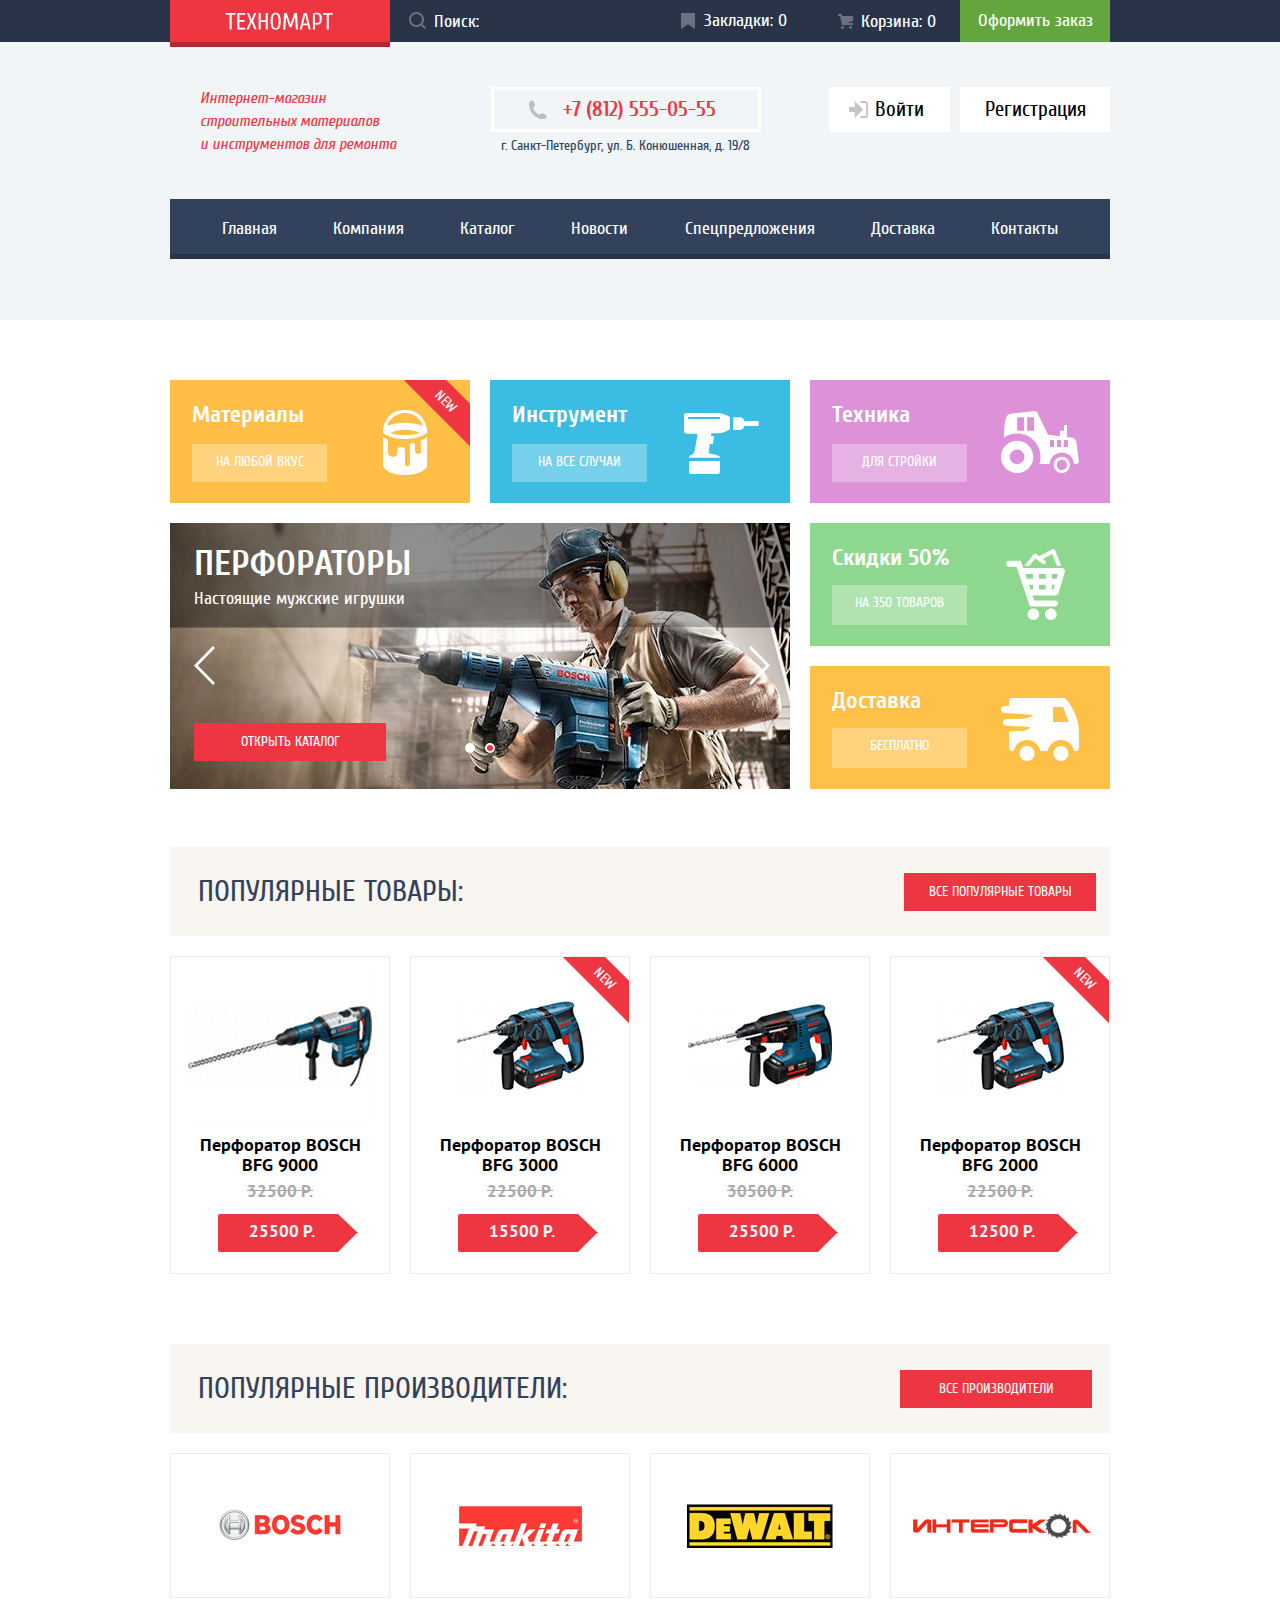
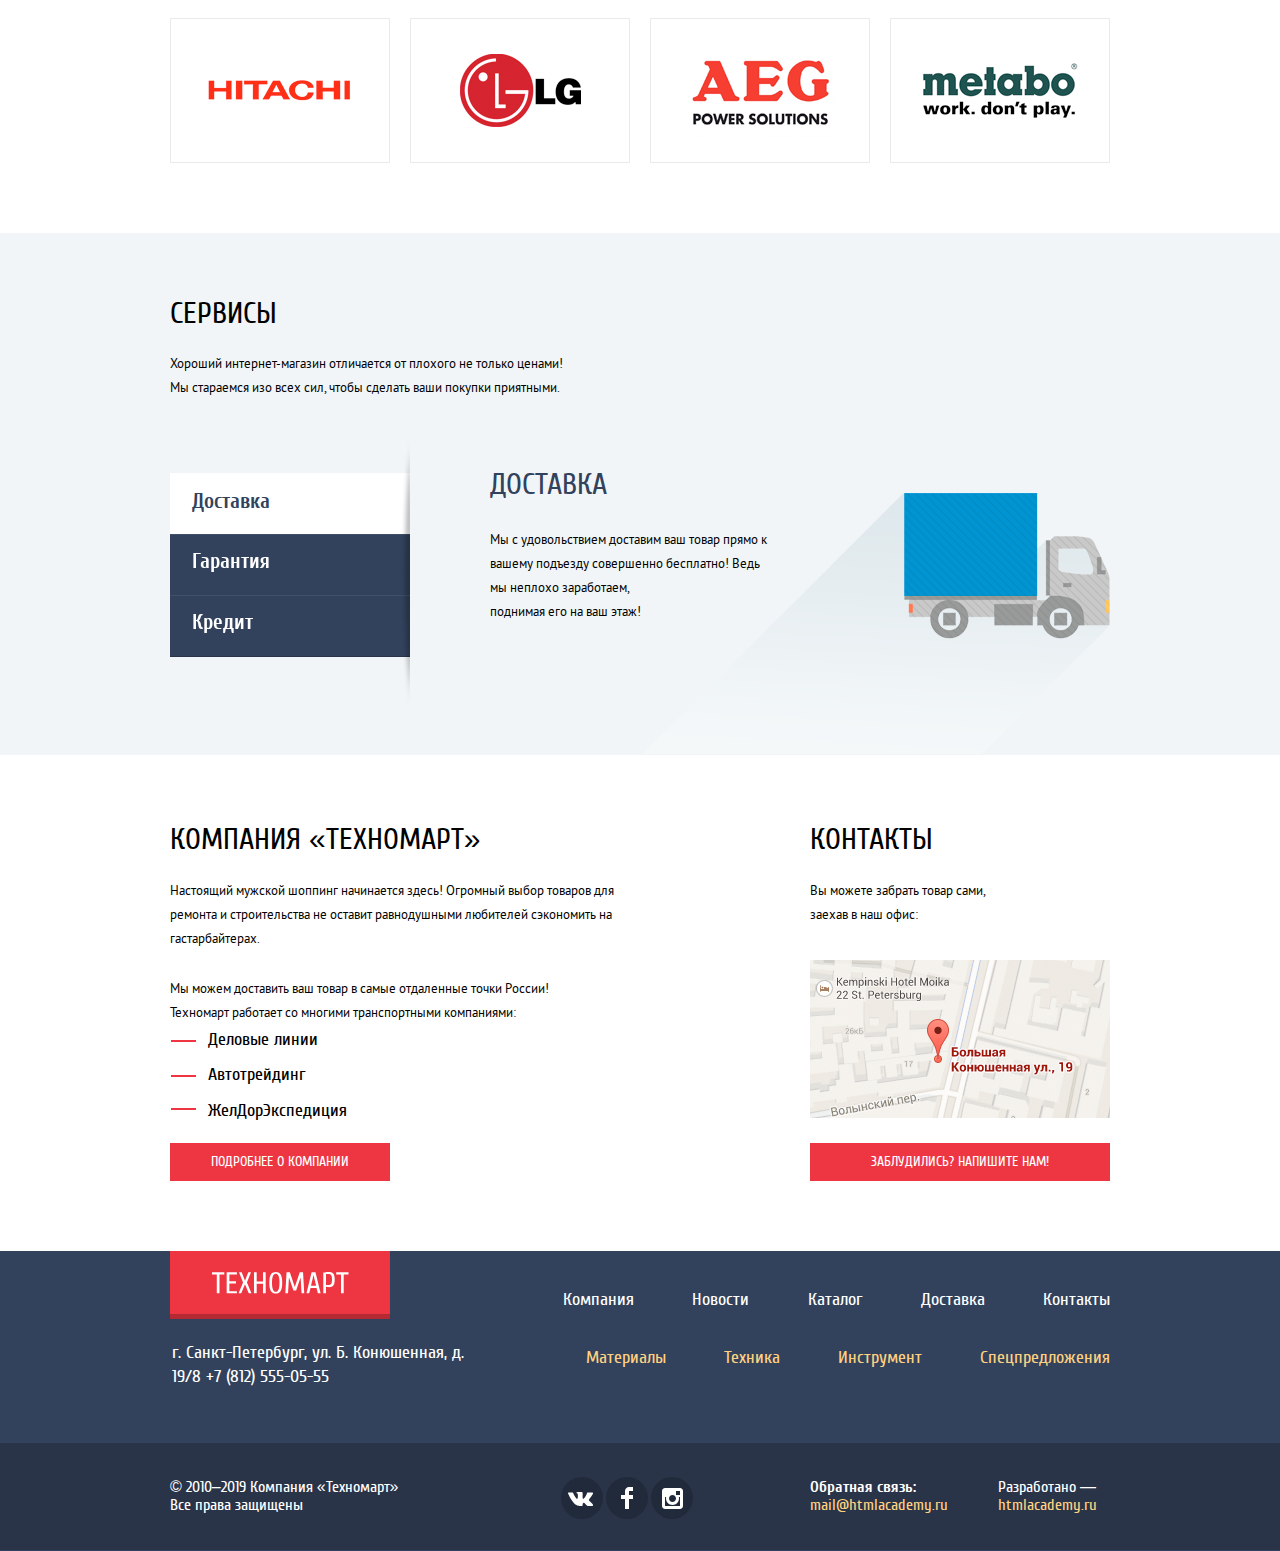
==== commit 8627686f: "Правки, применение префиксера, минификация скриптов" ====
--- a/index.html
+++ b/index.html
@@ -3,8 +3,8 @@
 <head>
   <meta charset="utf-8">
   <title>Техномарт</title>
-  <link rel="stylesheet" href="css/normalize.css">
-  <link rel="stylesheet" href="css/style.css">
+  <link rel="stylesheet" href="css/normalize.min.css">
+  <link rel="stylesheet" href="css/style.min.css">
 </head>
 <body class="page-body">
 <header class="header">
@@ -362,8 +362,7 @@
           <h3 class="service__title service__slider-title">Гарантия</h3>
 
           <p class="service__text">
-            Если купленный у нас товар поломается или заискрит, - а также в случае пожара, спровоцированного его возгоранием, вы всегда можете быть уверены в нашей гарантии. Мы обменяем сгоревший товар на новый. +            Если купленный у нас товар поломается или заискрить, а также в случае пожара, спровоцированного его возгоранием, вы всегда можете быть уверены в нашей гарантии. Мы обменяем сгоревший товар на новый.   Дом уж восстановите как-нибудь сами.
           </p>
         </div>
@@ -643,6 +642,6 @@
 
 </svg>
 
-<script src="js/main.script.js"></script>
+<script src="js/main.script.min.js"></script>
 </body>
 </html>
--- a/css/style.min.css
+++ b/css/style.min.css
@@ -0,0 +1 @@
+@-webkit-keyframes bounce{0%{transform:translateY(-2000px)}70%{transform:translateY(30px)}90%{transform:translateY(-10px)}to{transform:translateY(0)}}@keyframes bounce{0%{transform:translateY(-2000px)}70%{transform:translateY(30px)}90%{transform:translateY(-10px)}to{transform:translateY(0)}}@-webkit-keyframes shake{0%,to{transform:translateX(0)}10%,30%,50%,70%,90%{transform:translateX(-10px)}20%,40%,60%,80%{transform:translateX(10px)}}@keyframes shake{0%,to{transform:translateX(0)}10%,30%,50%,70%,90%{transform:translateX(-10px)}20%,40%,60%,80%{transform:translateX(10px)}}@font-face{font-family:"Cuprum";font-style:normal;font-weight:400;src:local("Cuprum"),local("Cuprum Regular"),local("Cuprum-Regular"),url(../fonts/cuprum.woff2) format("woff2"),url(../fonts/cuprum.woff) format("woff");font-display:swap}@font-face{font-family:"Cuprum";font-style:italic;font-weight:400;src:local("Cuprum Italic"),local("Cuprum-Italic"),url(../fonts/cuprumitalic.woff2) format("woff2"),url(../fonts/cuprumitalic.woff) format("woff");font-display:swap}@font-face{font-family:"Cuprum";font-style:normal;font-weight:700;src:local("Cuprum Bold"),local("Cuprum-Bold"),url(../fonts/cuprumbold.woff2) format("woff2"),url(../fonts/cuprumbold.woff) format("woff");font-display:swap}@font-face{font-family:"Cuprum";font-style:italic;font-weight:700;src:local("Cuprum Bold Italic"),local("Cuprum-Bold-Italic"),url(../fonts/cuprumbolditalic.woff2) format("woff2"),url(../fonts/cuprumbolditalic.woff) format("woff");font-display:swap}@font-face{font-family:"PT Sans";font-style:normal;font-weight:400;src:local("PT Sans"),local("PTSans-Regular"),url(../fonts/ptsans.woff2) format("woff2"),url(../fonts/ptsans.woff) format("woff");font-display:swap}@font-face{font-family:"PT Sans";font-style:normal;font-weight:700;src:local("PT Sans Bold"),local("PTSans-Bold"),url(../fonts/ptsansbold.woff2) format("woff2"),url(../fonts/ptsansbold.woff) format("woff");font-display:swap}:root{--basic-black: #000000;--basic-white: #FFFFFF;--basic-dark: #293449;--basic-dark-blue: #32425C;--basic-red: #EE3643;--basic-green: #63A63E;--basic-grey: #3D546F;--basic-greylight: #C5C5C5;--basic-greylighten: #E5E5E5;--basic-blue: #3BBCE3;--basic-orange: #FFBF47;--basic-orangelight: #FFC047;--special-lilac: #DC91D8;--special-beige: #F7F3EC;--special-green:#00ca74;--special-greenlight: #8ED78F;--special-grey:#F4F4F4;--special-grey-scale: #D7DCDE;--special-grey-toogle: #ABABAB;--special-grey-chechbox-hover: #B5B5B5;--special-red:#ff5357;--red-dark: #CA2C37;--red-darken: #BA2732;--beige-light: #F9F5F0;--grey-light: #EAEAEA;--grey-darken: #A9A9A9;--grey-lighten: #F1F5F7;--green-dark: #518534;--green-darken: #367315;--green-light: #5FBB2D;--blue-dark: #405069;--blue-darken: #212a3a;--blue-lighten: #F2F6F8;--special-yellowlight: #FFD180;--dark-blue-active: #1D2739;--black-active: #161D29;--opacity-active: 0.5;--opacity-30: 0.3;--white-opacity-30: rgba(255,255,255,0.3);--greylight-opacity-30: rgba(197, 197, 197, 0.3);--grey-darken-opacity-30: rgba(169, 169, 169, 0.3);--black-opacity-25: rgba(0,0,0,0.25);--black-opacity-30: rgba(0,0,0,0.30);--black-opacity-24: rgba(0,0,0,0.24);--black-opacity-15: rgba(0,0,0,0.15);--font-classic: "Cuprum", Arial, sans-serif;--font-additional: "PT Sans", Arial, sans-serif}body{min-width:940px;margin:0;padding:0;font-family:var(--font-classic);font-size:13px;line-height:1.84;color:var(--basic-black)}a{text-decoration:none}img{max-width:100%;height:auto;display:block}.logo{background-color:var(--basic-red);box-shadow:inset 0 -5px 0 var(--black-opacity-24);display:inline-block}.logo:active{background-color:var(--red-darken)}.container{width:940px;margin:0 auto}.visually-hidden{position:absolute;clip:rect(0 0 0 0);width:1px;height:1px;margin:-1px;padding:0;overflow:hidden;border:0}.status-new{position:absolute;width:100px;height:30px;top:6px;right:-26px;font-family:var(--font-classic);font-size:14px;font-weight:400;line-height:1.28;padding-top:8px;text-align:center;box-sizing:border-box;-ms-transform:rotate(45deg);transform:rotate(45deg)}.btn,.btn--white,.status-new{background-color:var(--basic-red);color:var(--basic-white);text-transform:uppercase}.btn--white{background-color:var(--basic-white);color:var(--basic-black)}.btn-exit{position:absolute;background:0 0;border:0;cursor:pointer}.footer__contacts,.header-contacts{font-style:normal}.header__logo{margin:0;box-sizing:border-box;width:220px;height:47px;padding:12px 57px 17px 55px}.header{background-image:linear-gradient(to bottom,var(--basic-dark) 42px,var(--grey-lighten) 42px);margin-bottom:60px;min-height:320px}.page-catalog .header{margin-bottom:20px}.header__toolbar{display:-ms-flexbox;display:flex;-ms-flex-wrap:wrap;flex-wrap:wrap;-ms-flex-pack:justify;justify-content:space-between;margin-bottom:40px}.search{position:relative}.search__input{background-color:var(--basic-dark);border:0;color:var(--basic-white);font-family:var(--font-classic);font-size:18px;line-height:1.33;width:270px;height:42px;padding-left:42px}.header__toolbar-icon-search{position:absolute;content:"";width:17px;height:17px;top:12px;left:17px;opacity:.3}.search__input::-webkit-input-placeholder{color:var(--basic-white);opacity:1}.search__input::-moz-placeholder{color:var(--basic-white);opacity:1}.search__input:-ms-input-placeholder{color:var(--basic-white);opacity:1}.search__input::placeholder{color:var(--basic-white);opacity:1}.search:focus .header__toolbar-icon-search,.search:hover .header__toolbar-icon-search{opacity:1}.search:focus-within .search__input{color:var(--basic-black);background-color:var(--basic-white);border:0}.search:focus .header__toolbar-icon-search path,.search:focus-within .header__toolbar-icon-search path{fill:var(--basic-red)}.search:focus .header__toolbar-icon-search,.search:focus-within .header__toolbar-icon-search{opacity:1}.header__toolbar-list{display:-ms-flexbox;display:flex;-ms-flex-align:center;align-items:center;-ms-flex-pack:end;justify-content:flex-end;list-style:none;font-size:18px;line-height:1.33;padding:0;margin:0;height:42px;min-width:446px}.header__toolbar-item{height:42px}.header__toolbar-link{color:var(--basic-white);padding:9px 16px;height:42px;display:-ms-flexbox;display:flex;-ms-flex-align:center;align-items:center;-ms-flex-pack:center;justify-content:center;box-sizing:border-box}.header__toolbar-icon{opacity:var(--opacity-30)}.header__toolbar-icon--bookmarks{margin-right:9px}.header__toolbar-icon--basket{margin-right:8px}.header__toolbar-link:focus .header__toolbar-icon,.header__toolbar-link:hover .header__toolbar-icon{opacity:1}.header__toolbar-link:active{background-color:var(--black-active);opacity:var(--opacity-active)}.header__info-caption{font-style:italic;font-size:16px;line-height:1.43;color:var(--basic-red);width:197px;margin:0 0 -2px}.header-contacts{text-align:center;display:-ms-flexbox;display:flex;-ms-flex-direction:column;flex-direction:column}.header__adress{font-size:14px;line-height:1.71;color:var(--basic-dark-blue);margin:3px 0 0}.header__phone{display:-ms-flexbox;display:flex;box-sizing:border-box;font-weight:700;font-size:21px;line-height:1.42;width:270px;min-height:45px;color:var(--basic-red);border:3px solid var(--basic-white);-ms-flex-item-align:center;align-self:center;-ms-flex-align:center;align-items:center;-ms-flex-pack:center;justify-content:center;padding-right:8px}.header__phone:focus{outline:1px solid var(--basic-red)}.header__phone-icon{margin-right:16px}.header__signin-btns{list-style:none;display:-ms-flexbox;display:flex;padding:0;margin:0;-ms-flex-pack:end;justify-content:flex-end}.header__signin-item:first-child{width:121px}.header__signin-item:last-child{margin-left:10px;width:150px}.header__signin-link{display:-ms-flexbox;display:flex;box-sizing:border-box;font-size:21px;line-height:1;text-align:center;color:var(--basic-black);background-color:var(--basic-white);min-height:45px;width:100%;-ms-flex-align:center;align-items:center;-ms-flex-pack:center;justify-content:center}.header__signin-icon--login{margin-right:6px}.header__profile-link:focus,.header__profile-link:hover,.header__signin-link:focus,.header__signin-link:hover{color:var(--basic-red)}.header__signin-link:focus .header__signin-icon path,.header__signin-link:hover .header__signin-icon path{fill:var(--basic-grey)}.header__profile-link:active,.header__signin-link:active{color:var(--basic-greylight)}.header__signin-link:active .header__signin-icon path{fill:var(--basic-greylight)}.header__nav{background-color:var(--basic-dark-blue);box-shadow:inset 0 -5px 0 var(--basic-dark);margin-bottom:60px}.header__nav-list{list-style:none;display:-ms-flexbox;display:flex;-ms-flex-wrap:wrap;flex-wrap:wrap;-ms-flex-pack:justify;justify-content:space-between;-ms-flex-align:center;align-items:center;padding:0;margin:0 28px 0 25px;min-height:60px}.header__nav-item{height:60px}.header__nav-link{display:block;color:var(--basic-white);font-size:18px;line-height:1.33;box-sizing:border-box;padding:18px 24px 20px 27px;cursor:pointer;height:55px}.header__nav-link:focus,.header__nav-link:hover{background-color:var(--basic-dark)}.header__nav-link:active{opacity:var(--opacity-active);background-color:var(--dark-blue-active)}.header__profile-item{color:var(--basic-dark-blue);list-style:none}.header__profile-item:first-child{margin-right:12px}.header__profile-item:last-child::before{content:'';list-style-type:disc;float:left;display:list-item;width:1px;margin:0 8px 0 12px}.header__profile{padding:0;margin:6px 0 0;display:-ms-flexbox;display:flex;-ms-flex-pack:center;justify-content:center}.header__profile-link{font-size:16px;line-height:1.12;color:var(--basic-dark-blue)}.header__info-user .header__signin-link{padding:10px}.header__info-user .header__signin-btns{width:299px}.header__signin-item:first-child .header__signin-link{padding-right:6px}.header__info-user .header__signin-link:last-child{width:45px;padding-left:0}.header__signin-icon--user{margin-right:21px}.header__toolbar-item:last-child{min-width:150px;background-color:var(--basic-green)}.header__toolbar-item:last-child:focus,.header__toolbar-item:last-child:hover{background-color:var(--green-light)}.header__toolbar-link--active{min-width:136px;background-color:var(--basic-red)}.header__toolbar-link--basket{padding:1px 10px 0 0;min-width:136px}.header__toolbar-link--bookmarks{padding:0 20px 0 0;width:160px}.promo__block{max-width:300px;min-height:123px;padding-top:20px;padding-left:22px;padding-bottom:21px;display:-ms-grid;display:grid;-ms-grid-columns:1fr;grid-template-columns:1fr;overflow:hidden;position:relative;box-sizing:border-box}.promo__block-title{font-weight:700;font-size:24px;line-height:1.25;color:var(--basic-white);margin:0 0 14px;width:140px}.promo__block-link{font-size:14px;line-height:1.29;text-transform:uppercase;color:var(--basic-white);background-color:var(--white-opacity-30);padding:9px 6px;width:135px;min-height:38px;display:inline-block;box-sizing:border-box;text-align:center}.promo__block-icon{position:absolute}.promo__block--materials .promo__block-icon{top:30px;right:43px}.promo__block--tool .promo__block-icon{top:33px;right:31px}.promo__block--technics .promo__block-icon{top:31px;right:31px}.promo__block--discounts .promo__block-icon{top:25px;right:45px}.promo__block--delivery .promo__block-icon{top:32px;right:31px}.promo__block--delivery .promo__block-title,.promo__block--discounts .promo__block-title{margin-bottom:10px}.promo__block-link:focus,.promo__block-link:hover{background-color:var(--greylight-opacity-30)}.promo__block-link:active{background-color:var(--grey-darken-opacity-30)}.promo__block--materials{background-color:var(--basic-orange)}.promo__block--tool{background-color:var(--basic-blue)}.promo__block--technics{background-color:var(--special-lilac)}.promo__block--delivery,.promo__block--discounts{background-color:var(--special-greenlight);grid-column:-1/-2;-ms-grid-row:2;-ms-grid-row-span:1;grid-row:2/3}.promo__block--delivery{background-color:var(--basic-orangelight);-ms-grid-row:3;grid-row:3/4}.promo__slider{color:var(--basic-white);grid-column:1/-2;-ms-grid-row:2;-ms-grid-row-span:2;grid-row:2/4;position:relative}.slider__list{list-style:none;margin:0;padding:0}.slider__title{font-weight:700;font-size:36px;line-height:1;text-transform:uppercase;color:var(--basic-white);margin:0;padding-bottom:5px}.slider__desc{font-size:18px;line-height:1.33;margin:0}.slider__item{display:none}.slider__item--show{display:block}.slider__btn,.slider__item-wrapper{position:absolute;box-sizing:border-box}.slider__item-wrapper{background-color:var(--black-opacity-25);top:0;left:0;padding:23px 24px 10px;width:100%;min-height:104px}.slider__btn{font-size:14px;line-height:1.28;padding:11px 46px 9px;bottom:28px;left:24px;width:192px;min-height:38px;text-align:center}.slider__btn:focus,.slider__btn:hover{background-color:var(--red-dark)}.slider__btn:active{background-color:var(--red-darken)}.slider__back,.slider__next,.slider__toggles{position:absolute}.slider__back,.slider__next{cursor:pointer}.slider__back,.slider__next,.slider__toggle{border:0;background-color:transparent}.slider__back{left:17px;top:121px}.slider__next{right:13px;top:118px;-ms-transform:rotate(180deg);transform:rotate(180deg)}.slider__toggles{display:-ms-flexbox;display:flex;width:30px;-ms-flex-pack:justify;justify-content:space-between;bottom:36px;left:295px}.slider__toggle{position:relative;margin:0;padding:0;width:10px;height:10px;background-color:var(--basic-white);border-radius:50%;cursor:pointer}.slider__toggle--active:before{content:"";position:absolute;top:2px;left:2px;width:6px;height:6px;background-color:var(--basic-red);border-radius:50%}.slider__back:focus,.slider__next:focus,.slider__toggle:focus{outline:1px solid var(--basic-red)}.board{margin-bottom:70px}.board__header{background-color:var(--beige-light);min-height:89px;display:-ms-flexbox;display:flex;-ms-flex-pack:justify;justify-content:space-between;-ms-flex-wrap:wrap;flex-wrap:wrap;-ms-flex-align:center;align-items:center;margin-bottom:20px;padding:14px 14px 14px 28px;box-sizing:border-box}.board__title{color:var(--basic-dark-blue);font-size:30px;line-height:1;font-weight:400;text-transform:uppercase;margin:0;padding:0;max-width:700px}.board__btn{padding:11px 24px 9px;min-width:192px;min-height:38px;text-align:center;font-size:14px;line-height:1.28;box-sizing:border-box}.board:not(.catalog) .board__btn{margin-right:4px}.catalog__list,.catalog__list-board{list-style:none}.catalog__list{grid-column:-2/-1;display:-ms-grid;display:grid;-ms-grid-columns:1fr 20px 1fr 20px 1fr;grid-template-columns:1fr 1fr 1fr;grid-column-gap:20px;grid-row-gap:18px;padding:0;margin:28px 0 48px}.card,.card__img-wrapper{display:-ms-flexbox;display:flex}.card{border:1px solid var(--grey-light);font-family:var(--font-additional);font-weight:700;font-size:17px;line-height:1.05;text-align:center;position:relative;min-height:318px;padding-bottom:21px;box-sizing:border-box;-ms-flex-wrap:wrap;flex-wrap:wrap;-ms-flex-direction:column;flex-direction:column;-ms-flex-align:center;align-items:center;overflow:hidden}.card__img-wrapper{height:178px}.card__title{font-size:18px;line-height:1.11;color:var(--basic-black);width:185px;min-height:43px;margin:0}.card__discount{color:var(--grey-darken);text-transform:uppercase;margin-bottom:13px;min-height:18px}.card__item{margin-bottom:10px}.card__img{margin:auto}.card__btn{border-radius:2px;text-transform:uppercase;font-size:14px;line-height:1.28;width:135px;height:38px;cursor:pointer;display:-ms-flexbox;display:flex;-ms-flex-align:center;align-items:center;-ms-flex-pack:center;justify-content:center}.card__link{margin-top:auto;margin-bottom:5px}.card__link:focus{text-decoration:underline}.card__btn--buy{border:0;background-color:var(--basic-green);box-shadow:inset 0 -3px 0 var(--green-darken);color:var(--basic-white)}.card__btn--buy:focus,.card__btn--buy:hover{background-color:var(--green-light)}.card__btn--buy:active{background-color:var(--green-dark)}.card__btn--bookmark{border:3px solid var(--basic-green);background-color:var(--basic-white);color:var(--basic-dark-blue)}.card__btn--bookmark:focus,.card__btn--bookmark:hover{border:3px solid var(--basic-dark-blue)}.card__btn--bookmark:active{opacity:var(--opacity-active)}.card__price-btn{position:relative;box-sizing:border-box;margin:auto 5px 0 0;padding:9px 2px 9px 10px;width:120px;min-height:38px;border-radius:2px 0 0 2px}.card__price-btn::after,.card__price-btn::before{content:'';position:absolute;left:100%;width:0;height:0;border-style:solid}.card__price-btn::before{top:0;border-width:19px 0 0 20px;border-color:transparent transparent transparent var(--basic-red)}.card__price-btn::after{bottom:0;border-width:20px 20px 0 0;border-color:var(--basic-red) transparent transparent transparent}.card__list{display:none;list-style:none;box-sizing:border-box;height:178px;padding:38px 0 0;font-family:var(--font-classic)}.card:focus .card__list,.card:hover .card__list{display:-ms-flexbox;display:flex;-ms-flex-direction:column;flex-direction:column}.card:focus .card__img-wrapper,.card:hover .card__img-wrapper{display:none}.card:focus,.card:hover{border:1px solid transparent;box-shadow:0 4px 20px var(--black-opacity-15)}.card__btn-cart{margin:0 8px 2px 0;opacity:.3}.producer{list-style:none;display:-ms-grid;display:grid;-ms-grid-columns:1fr 20px 1fr 20px 1fr 20px 1fr;grid-template-columns:repeat(4,1fr);gap:20px;padding:0;margin:0}.producer__link img{width:auto;margin:0 auto}.producer__link{border:1px solid var(--grey-light);width:220px;height:145px;box-sizing:border-box;display:-ms-flexbox;display:flex;-ms-flex-align:center;align-items:center;-ms-flex-pack:center;justify-content:center}.producer__link:active,.producer__link:focus,.producer__link:hover{box-shadow:0 4px 20px var(--black-opacity-15)}.producer__link:active{opacity:var(--opacity-active)}.service{background-color:var(--grey-lighten);margin-bottom:70px;min-height:522px;box-sizing:border-box;overflow:hidden}.service__container{padding:66px 0 64px}.service__title{font-size:30px;line-height:1;font-weight:400;text-transform:uppercase;margin:0 0 23px}.service__text{font-family:var(--font-additional);font-size:13px;line-height:1.85;width:395px;margin:0 0 73px}.service__list{list-style:none;padding:0;margin:0 80px 0 0;position:relative}.service__list::after{position:absolute;content:"";background-image:url(../img/services-border.png);width:10px;height:279px;top:-40px;right:0}.service__btn{text-align:left;font-weight:700;font-size:21px;line-height:1.42;color:var(--basic-white);border:0;width:240px;padding:13.5px 22px 17.5px;cursor:pointer}.service__btn:not(.service__btn--active){background-color:var(--basic-dark-blue);box-shadow:inset 0 1px 0 var(--blue-dark);-webkit-filter:drop-shadow(0 1px 0 var(--basic-dark));filter:drop-shadow(0 1px 0 var(--basic-dark))}.service__btn--active{color:var(--basic-dark-blue);background-color:var(--basic-white)}.service__btn:focus:not(.service__btn--active),.service__btn:hover:not(.service__btn--active){background-color:var(--basic-dark);color:var(--basic-white)}.service__slider-title{color:var(--basic-dark-blue);margin-top:-3px;margin-bottom:28px}.service__slider-btn{font-size:14px;line-height:1.28;text-transform:uppercase;color:var(--basic-white);background-color:var(--special-red);width:195px;height:38px;border-radius:2px;border:0;cursor:pointer}.service__slider{position:relative;min-width:620px;display:none}.service__slider .service__text{margin:0}.service__slider--active{display:block}.service__slider--delivery .service__text{width:278px}.service__slider--warranty .service__text{width:319px}.service__slider--credit .service__text{width:280px;margin-bottom:26px}.service__slider--delivery::before{content:"";position:absolute;width:468px;height:261px;top:20px;right:0;background-image:url(../img/delivery.png)}.service__slider--warranty::before{content:"";position:absolute;width:389px;height:283px;top:1px;right:-8px;background-image:url(../img/warranty.png)}.service__slider--credit::before{content:"";position:absolute;width:465px;height:285px;top:0;right:-10px;background-image:url(../img/credit.png)}.about__contacts{width:300px}.about__wrapper{margin-right:180px}.about__title,.contacts__title{font-size:30px;line-height:1;font-weight:400;text-transform:uppercase;margin:0 0 24px}.about__text,.contacts__text{font-family:var(--font-additional);font-size:13px;line-height:1.84;margin:0}.about__text:first-of-type{margin-bottom:26px}.about__text:last-of-type{width:385px}.about__item{font-size:18px;line-height:1.33;margin-bottom:12px;position:relative}.about__list{margin:3px 0 20px -2px;list-style:none;padding:0 0 0 40px}.about__item::before{content:"";position:absolute;width:25px;height:2px;top:12px;left:-37px;background-color:var(--basic-red)}.about__item:last-child::before{top:9px}.about__btn,.contacts__btn{padding:11px 11px 9px;font-size:14px;line-height:1.28;display:inline-block;text-align:center;box-sizing:border-box}.about__btn{width:220px}.contacts__btn{width:300px}.contacts__text{margin-bottom:33px;width:180px}.contacts__link img{margin-bottom:25px}.contacts__link:focus{outline:1px solid var(--basic-red)}.footer__logo{padding:20px 41px 25px;width:220px;height:68px;box-sizing:border-box}.footer{background-color:var(--basic-dark-blue);color:var(--basic-white);font-size:18px;line-height:1.33;min-height:300px}.footer__nav{grid-column:-1/-2;grid-row:1/-3;margin-left:auto}.footer__nav-list{list-style:none;display:-ms-flexbox;display:flex;-ms-flex-wrap:wrap;flex-wrap:wrap;-ms-flex-direction:row;flex-direction:row;-ms-flex-pack:justify;justify-content:space-between;margin:0;width:547px}.footer__nav-list--yellow{width:524px;margin-left:auto}.footer__nav-list:first-of-type{margin-top:37px;margin-bottom:34px}.footer__contacts{width:321px;margin:22px 0 54px 2px}.footer__contacts-phone,.footer__nav-link{color:var(--basic-white)}.footer__contacts-phone:focus{text-decoration:underline;color:var(--basic-red)}.footer__meta-link:focus,.footer__meta-link:hover,.footer__nav-link:focus,.footer__nav-link:hover{text-decoration:underline}.footer__nav-link:active{text-decoration:none;opacity:var(--opacity-active)}.footer__meta-link,.footer__nav-list--yellow .footer__nav-link{color:var(--special-yellowlight)}.footer__meta{background-color:var(--basic-dark);font-size:16px;line-height:1.12}.footer__meta-copyright{max-width:231px}.footer__meta-social{margin:auto auto auto 161px}.footer__meta-feedback{width:188px}.footer__meta-development{max-width:100px;margin-right:13px}.footer__meta-title{font-size:16px;line-height:1.12;margin:0}.social__list{list-style:none;display:-ms-flexbox;display:flex;-ms-flex-wrap:wrap;flex-wrap:wrap;-ms-flex-pack:center;justify-content:center;padding:0;margin:5px 0 0 -1px}.social__item{width:44px;height:44px;margin-right:1px}.social__btn{display:-ms-flexbox;display:flex;-ms-flex-pack:center;justify-content:center;-ms-flex-align:center;align-items:center;background-color:var(--blue-darken);background-position:center;border-radius:50%;width:42px;height:42px}.footer__meta-link:active{color:var(--basic-red);text-decoration:none}.social__btn:focus,.social__btn:hover{background-color:var(--basic-red)}.breadcrumbs{list-style:none;font-family:var(--font-additional);font-size:0;line-height:1.38;text-transform:uppercase;grid-column:1/-1;display:-ms-flexbox;display:flex;-ms-flex-align:center;align-items:center;-ms-flex-wrap:wrap;flex-wrap:wrap;padding:0;margin:0 0 21px}.breadcrumbs__item{position:relative;margin-right:41px;height:18px}.breadcrumbs__item:first-child{margin-right:55px}.breadcrumbs__icon-right{content:"";position:absolute;right:-26px;top:4px}.breadcrumbs__item:first-child .breadcrumbs__link{position:absolute;top:2px}.breadcrumbs__item:first-child .breadcrumbs__icon-right{left:29px}.breadcrumbs__item:nth-child(2n) .breadcrumbs__icon-right{right:-26px}.breadcrumbs__item:nth-child(3n){margin-right:42px}.breadcrumbs__link{color:var(--basic-black);font-size:13px}.breadcrumbs__link:focus{color:var(--basic-red)}.catalog__title{width:100%;background-color:var(--blue-lighten);font-weight:400;font-size:30px;line-height:1;text-transform:uppercase;color:var(--basic-dark-blue);padding:29px 0 30px 29px;grid-column:1/-1;-ms-grid-row:2;-ms-grid-row-span:1;grid-row:2/3;box-sizing:border-box;margin:0 0 20px}.catalog__filter{-ms-grid-column:1;-ms-grid-column-span:1;grid-column:1/2;-ms-grid-row:3;-ms-grid-row-span:3;grid-row:3/6;font-family:var(--font-additional)}.filter__fieldset,.filter__title{box-sizing:border-box;text-transform:uppercase}.filter__title{background-color:var(--special-beige);font-size:13px;line-height:1.38;padding:9px 18px;height:38px;margin:0 0 11px}.filter__fieldset{border:0;margin:0 0 13px;padding:0 0 28px;border-bottom:1px solid var(--basic-greylighten)}.filter__fieldset:last-of-type{border-bottom:none}.filter__legend{display:block;font-size:17px;font-weight:700;line-height:1.76;margin:0 0 11px;padding:1px 0 0}.filter__range-controls{position:relative;background-color:var(--special-beige);width:220px;height:80px;border-radius:3px;margin:0}.filter__scale{position:absolute;top:50%;left:20px;width:180px;height:2px;background-color:var(--special-grey-scale)}.filter__bar{height:2px;background-color:var(--special-green)}.filter__range-toggle{position:absolute;width:4px;height:4px;top:30px;padding:0;border:8px solid var(--basic-white);background-color:var(--special-grey-toogle);border-radius:50%;box-shadow:0 2px 1px 0 var(--special-grey-toogle);cursor:pointer}.filter__max-price:focus,.filter__min-price:focus,.filter__range-toggle:focus,.filter__submit:focus{outline:1px solid var(--basic-red)}.filter__price-controls{display:-ms-flexbox;display:flex;-ms-flex-pack:justify;justify-content:space-between;-ms-flex-align:center;align-items:center;margin-top:9px;font-size:0}.filter__max-price,.filter__min-price{border:0;width:95px;height:38px;background-color:var(--special-beige);padding:10px;text-align:center;box-sizing:border-box;font-size:17px;line-height:1.76}.filter__price-controls-space{font-size:16px;width:8px;overflow:hidden}.filter__fieldset--brands{margin-bottom:18px}.filter__fieldset--brands .filter__legend{margin-bottom:19px}.filter__list{list-style:none;margin:0;padding:0;font-size:15px;line-height:1.26}.filter__item{margin-bottom:20px}.filter__item:last-child{margin-bottom:0}.filter__label{position:relative;margin-left:35px;cursor:pointer}.filter__checkbox-icon{display:none}.filter__checkbox+.filter__label::before,.filter__radio+.filter__label::before{content:"";position:absolute;left:-35px;box-sizing:border-box}.filter__checkbox+.filter__label::before{top:-2px;width:23px;height:23px;border:2px solid var(--basic-greylight);border-radius:4px}.filter__checkbox:focus+.filter__label::before,.filter__checkbox:hover+.filter__label::before{border:2px solid var(--special-grey-chechbox-hover)}.filter__checkbox:disabled+.filter__label,.filter__radio:disabled+.filter__label{opacity:.3}.filter__checkbox:checked+.filter__label .filter__checkbox-icon{display:block;content:"";position:absolute;left:-31px;top:0;width:23px;height:18px;background-repeat:no-repeat}.filter__checkbox:focus+.filter__label .filter__checkbox-icon path,.filter__checkbox:hover+.filter__label .filter__checkbox-icon path{fill:var(--special-grey-chechbox-hover)}.filter__fieldset--power{border:0;margin-bottom:37.15px;padding-bottom:0}.filter__fieldset--power .filter__legend{margin-bottom:24px}.filter__fieldset--power .filter__item:first-child{margin-bottom:22.5px}.filter__radio+.filter__label::before{top:-1px;width:25px;height:25px;border:4px solid var(--basic-greylight);border-radius:50%}.filter__radio:focus+.filter__label::before,.filter__radio:hover+.filter__label::before{border:4px solid var(--special-grey-chechbox-hover)}.filter__radio:checked+.filter__label::after{display:block;content:"";position:absolute;left:-27px;top:7px;width:9px;height:9px;background-color:var(--basic-greylight);border-radius:50%}.filter__radio:focus+.filter__label::after,.filter__radio:hover+.filter__label::after{background-color:var(--special-grey-chechbox-hover)}.filter__submit,.sort{text-transform:uppercase;box-sizing:border-box}.filter__submit{border:1px solid var(--basic-greylighten);background-color:var(--basic-white);width:220px;height:38px;padding:10px;text-align:center;line-height:1.38}.sort{font-family:var(--font-additional);background-color:var(--special-beige);padding:0 17px 2px 19px;width:700px;min-height:38px;display:-ms-flexbox;display:flex;-ms-flex-align:center;align-items:center}.sort__title{font-size:13px;line-height:1.38;margin:0 20px 0 0}.sort__list{list-style:none;display:-ms-flexbox;display:flex;-ms-flex-align:center;align-items:center;-ms-flex-wrap:wrap;flex-wrap:wrap;-ms-flex-pack:justify;justify-content:space-between;min-width:360px;padding:0;margin:-2px 0 0 auto}.sort__item{margin-right:10px}.sort__item:nth-child(2){margin:1px 6px 0 0}.sort__item:last-child{margin:-1px 6px 0 0}.sort__link{color:var(--black-opacity-30);border-bottom:1px dotted var(--basic-red);position:relative}.sort__link--active{border:0;color:var(--basic-red);opacity:1}.sort__link:focus,.sort__link:hover{border-bottom:1px solid var(--basic-red);opacity:1}.sort__method{display:-ms-flexbox;display:flex;-ms-flex-align:center;align-items:center;margin-left:41px}.sort__type{width:0;height:0;border-left:5.5px solid transparent;border-right:5.5px solid transparent}.sort__type--ascending:not(.sort__type--active){border-bottom:10px solid var(--basic-greylight)}.sort__type--descending:not(.sort__type--active){margin-left:21px;border-top:10px solid var(--basic-greylight)}.sort__type--ascending{border-bottom:10px solid var(--basic-red)}.sort__type--descending{border-top:10px solid var(--basic-red)}.sort__type--ascending:focus,.sort__type--ascending:hover{border-bottom:10px solid var(--basic-black)}.sort__type--descending:focus,.sort__type--descending:hover{border-top:10px solid var(--basic-black)}.pagination{list-style:none;font-family:var(--font-additional);grid-column:-2/-1;display:-ms-flexbox;display:flex;margin:0;padding:0}.pagination__item{margin-right:10px}.pagination__btn{background:var(--basic-white);border:1px solid var(--basic-greylighten);border-radius:2px;box-sizing:border-box;height:38px;min-width:38px;padding:8px;font-size:13px;line-height:1.38;display:inline-block;color:var(--basic-black);text-transform:uppercase;text-align:center}.pagination__btn--active{background-color:var(--basic-red);color:var(--basic-white)}.pagination__btn:focus,.pagination__btn:hover{border:1px solid var(--basic-greylight)}.pagination__btn:active{border:1px solid var(--basic-red)}.pagination__item:last-child .pagination__btn{min-width:140px}.catalog__description{background-color:var(--grey-lighten);padding-top:65px;padding-bottom:68px;min-height:261px;box-sizing:border-box}.catalog__description-title{font-weight:400;font-size:30px;line-height:1;text-transform:uppercase;margin:0 0 24px}.catalog__description-text{font-family:var(--font-additional);font-size:13px;line-height:1.84;margin:0}.modal{position:fixed;top:0;right:0;bottom:0;left:0;margin:auto;color:var(--basic-black);background-color:var(--basic-white);border-top:7px solid var(--basic-red);box-sizing:border-box;-webkit-filter:drop-shadow(0 4px 20px var(--black-opacity-15));filter:drop-shadow(0 4px 20px var(--black-opacity-15));overflow:hidden;display:none}.modal--show{display:block;-webkit-animation:bounce .6s;animation:bounce .6s}.modal--error{-webkit-animation:shake .6s;animation:shake .6s}.modal-feedback{width:620px;height:430px;font-size:18px;line-height:1.33}.modal-map{width:943px;height:449px}.modal-succes{width:620px;height:282px}.modal-feedback__form{display:-ms-flexbox;display:flex;-ms-flex-wrap:wrap;flex-wrap:wrap;-ms-flex-pack:justify;justify-content:space-between;padding:39px 80px 37px}.modal-feedback__label{width:220px;margin-bottom:13px}.modal-feedback__wrapper,.modal-succes__wrapper{position:absolute;bottom:0;left:0;display:-ms-flexbox;display:flex;-ms-flex-pack:center;justify-content:center;-ms-flex-align:center;align-items:center;width:100%;min-height:112px;background-color:var(--special-grey)}.modal-feedback__input{margin-top:11px;width:220px;height:38px;padding:7px 12px}.modal-feedback__input,.modal-feedback__textarea{font-family:var(--font-additional);border-radius:2px;box-sizing:border-box;font-size:13px;border:2px solid var(--grey-darken);line-height:1.85}.modal-feedback__input::-webkit-input-placeholder,.modal-feedback__textarea::-webkit-input-placeholder{color:var(--grey-darken)}.modal-feedback__input::-moz-placeholder,.modal-feedback__textarea::-moz-placeholder{color:var(--grey-darken)}.modal-feedback__input:-ms-input-placeholder,.modal-feedback__textarea:-ms-input-placeholder{color:var(--grey-darken)}.modal-feedback__input::placeholder,.modal-feedback__textarea::placeholder{color:var(--grey-darken)}.modal-feedback__textarea{resize:none;width:460px;height:114px;padding:6.29px 12px;margin-top:11px}.modal-feedback__btn,.modal-succes__btn{font-size:14px;line-height:1.28;height:38px}.modal-feedback__btn{width:460px}.modal-succes__btn{width:192px;display:-ms-flexbox;display:flex;-ms-flex-pack:center;justify-content:center;-ms-flex-align:center;align-items:center}.modal-succes__btn:first-child{margin-right:10px}.modal-feedback__btn-exit{right:11px;top:14px}.modal-map__btn-exit{right:10px;top:10px}.modal-succes__btn-exit{right:11px;top:11px}.modal-succes__description{display:-ms-flexbox;display:flex;-ms-flex-pack:center;justify-content:center;-ms-flex-align:center;align-items:center;font-weight:700;font-size:24px;line-height:1.25;margin:66px 0 0}.modal-succes__icon{position:absolute;top:48px;left:81px}.page{height:100%}.page-body{min-height:100%;display:-ms-grid;display:grid;-ms-grid-rows:-webkit-min-content 1fr -webkit-min-content;-ms-grid-rows:min-content 1fr min-content;grid-template-rows:-webkit-min-content 1fr -webkit-min-content;grid-template-rows:min-content 1fr min-content;-ms-flex-line-pack:start;align-content:start}.header__info{-ms-grid-columns:240px 20px 1fr 20px 299px;grid-template-columns:240px 1fr 299px;padding-left:30px;min-height:112px;box-sizing:border-box}.board__list,.header__info,.promo{display:-ms-grid;display:grid;gap:20px}.promo{-ms-grid-columns:1fr 20px 1fr 20px 1fr;grid-template-columns:1fr 1fr 1fr;margin-bottom:58px}.board__list{-ms-grid-columns:1fr 20px 1fr 20px 1fr 20px 1fr;grid-template-columns:repeat(4,1fr);margin:0;padding:0}.about__container,.service__content{display:-ms-flexbox;display:flex}.about__container{margin-bottom:70px;min-height:356px}.page-catalog .catalog{display:-ms-grid;display:grid;-ms-grid-columns:220px 21px 1fr;grid-template-columns:220px 1fr;grid-column-gap:21px;margin-bottom:59px}.footer__container{display:-ms-grid;display:grid;-ms-grid-columns:auto auto;grid-template-columns:auto auto;min-height:192px}.footer__meta-container{display:-ms-flexbox;display:flex;-ms-flex-pack:justify;justify-content:space-between;-ms-flex-align:center;align-items:center;min-height:107px}.about__btn:focus,.board__btn:focus,.contacts__btn:focus,.service__slider-btn:focus{background-color:var(--red-dark)}